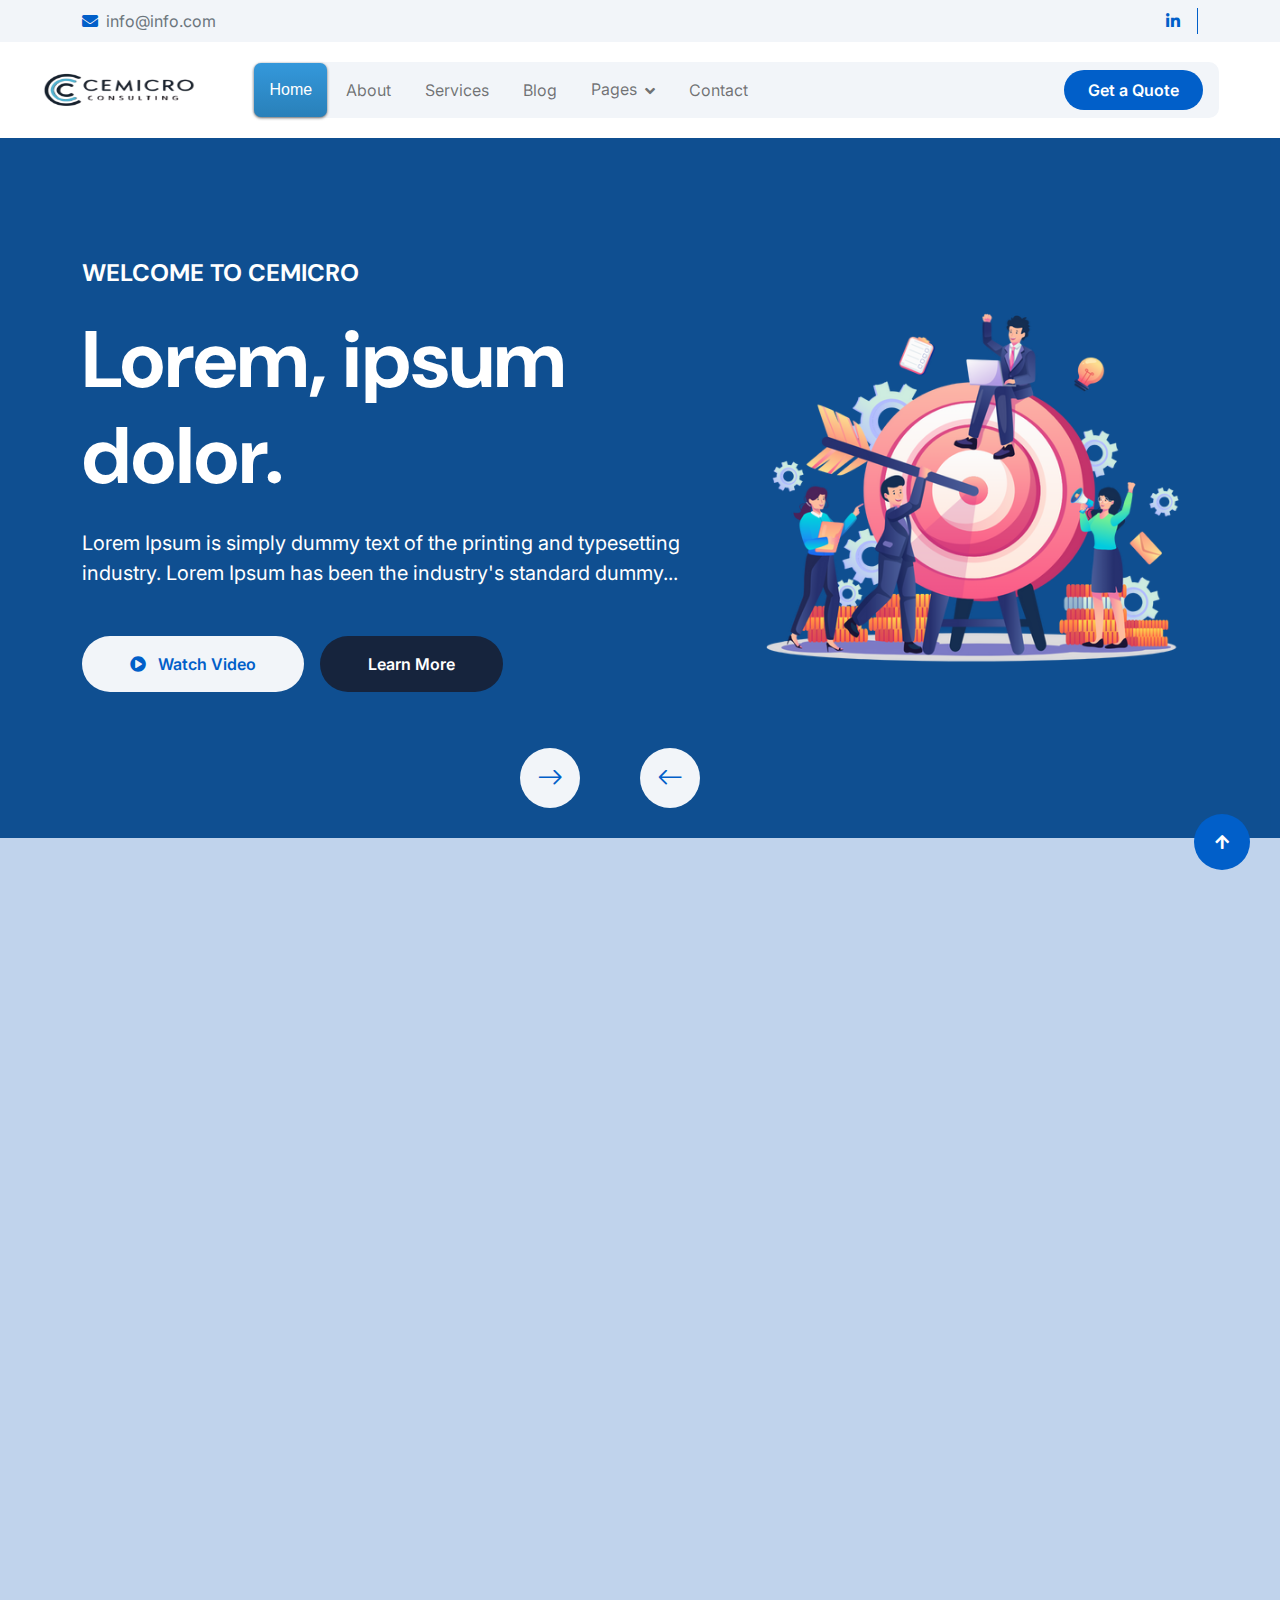
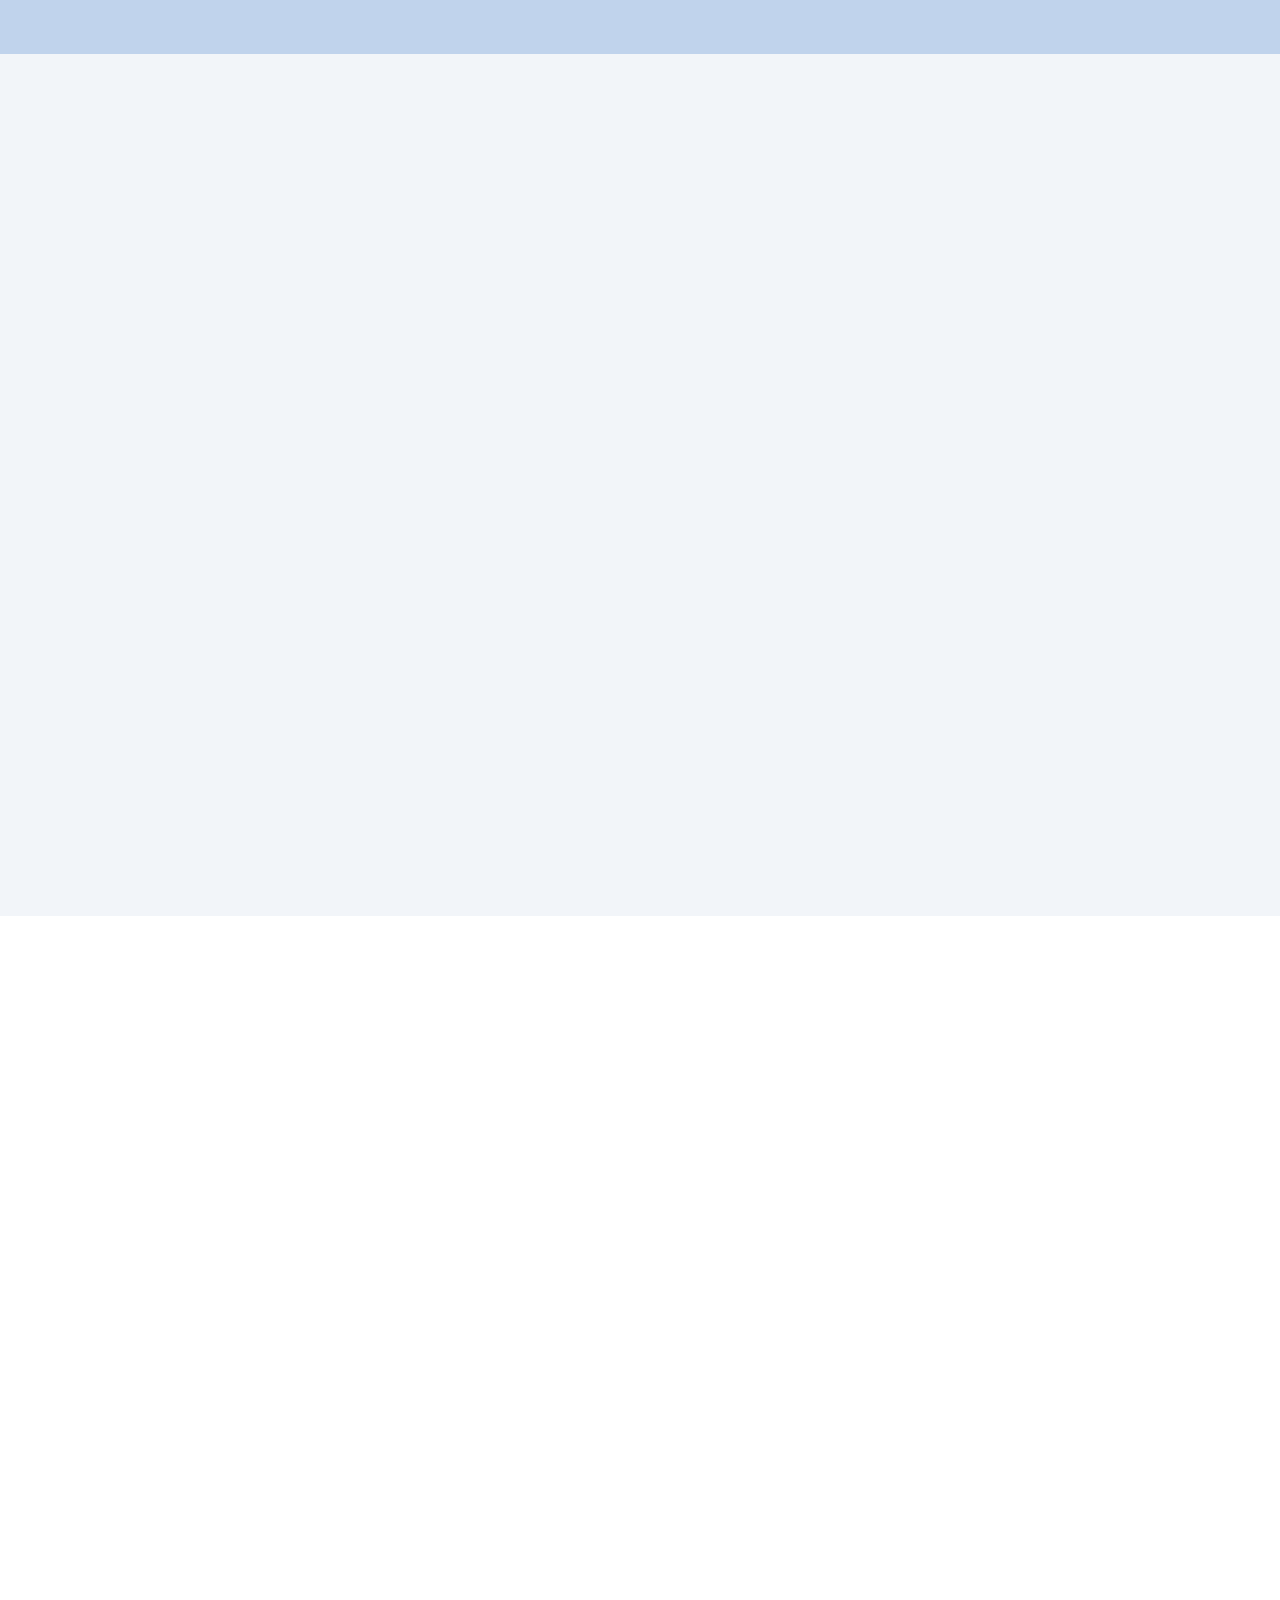
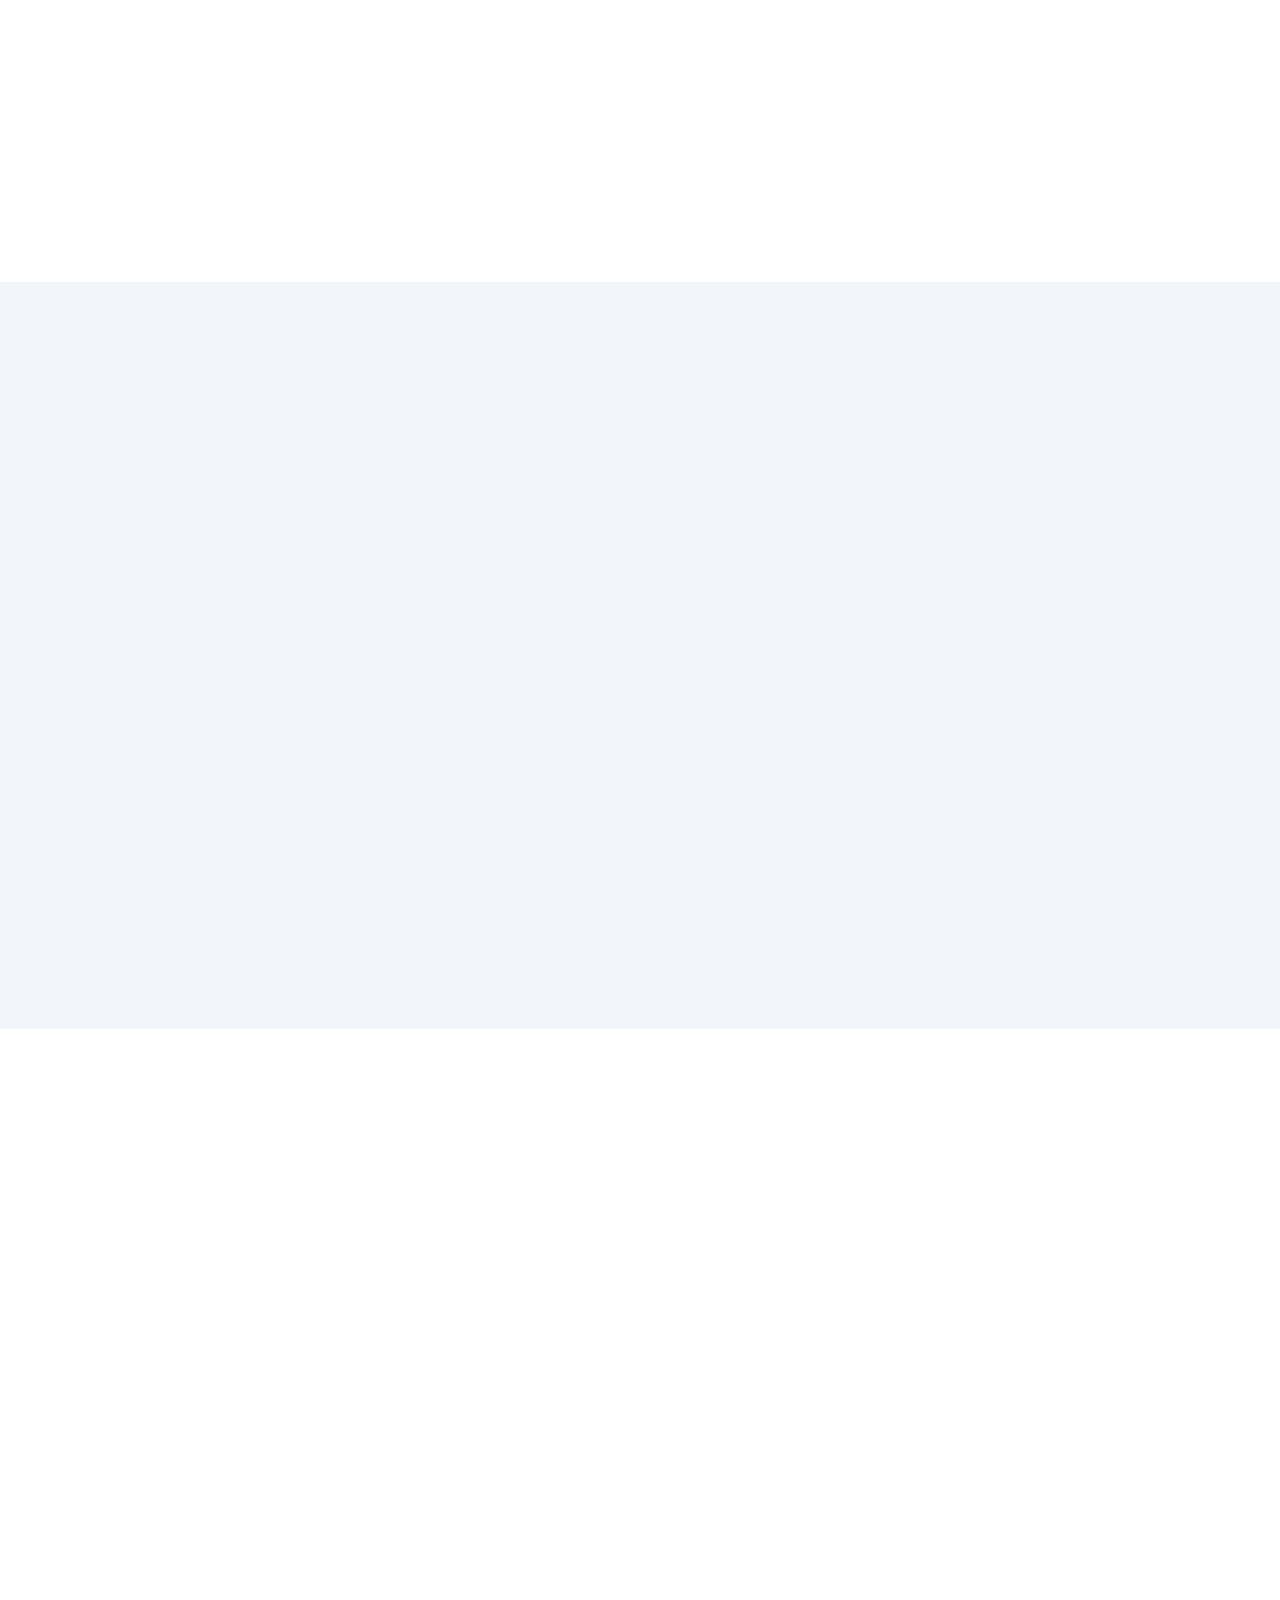
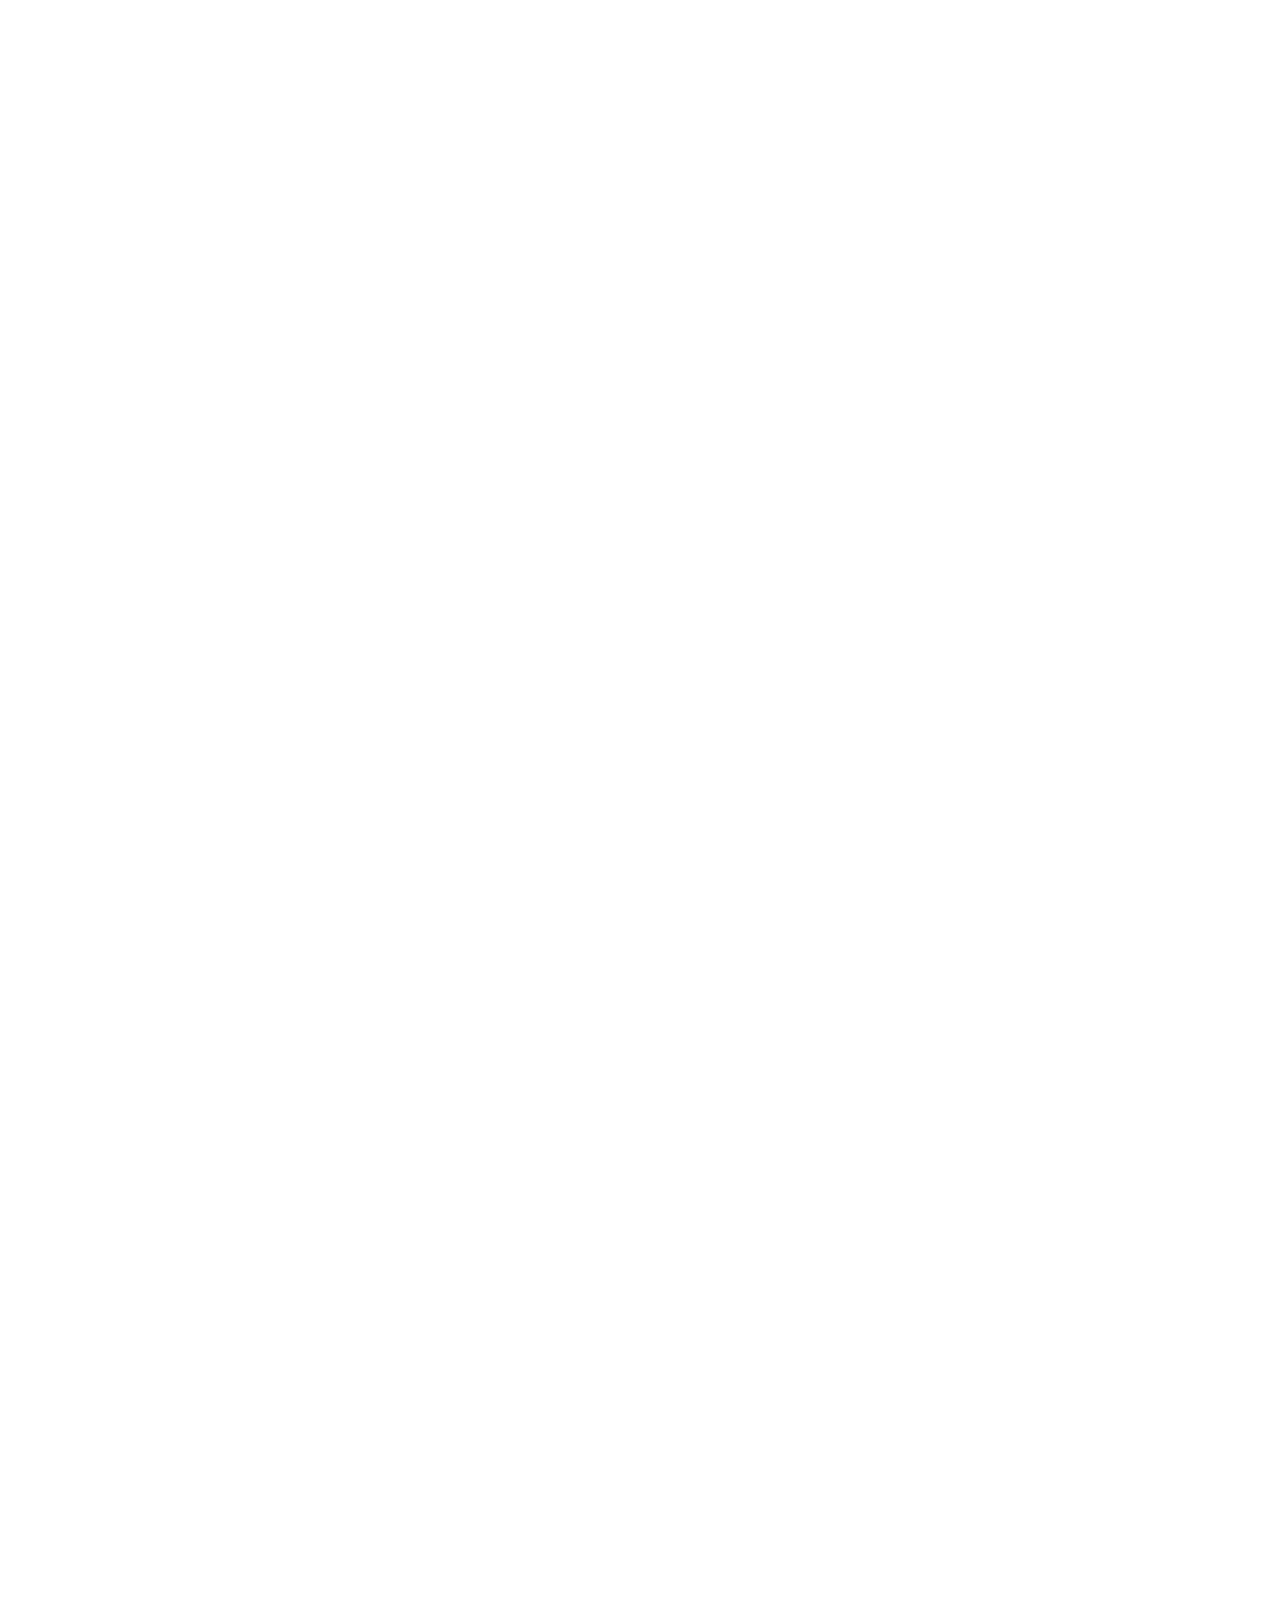
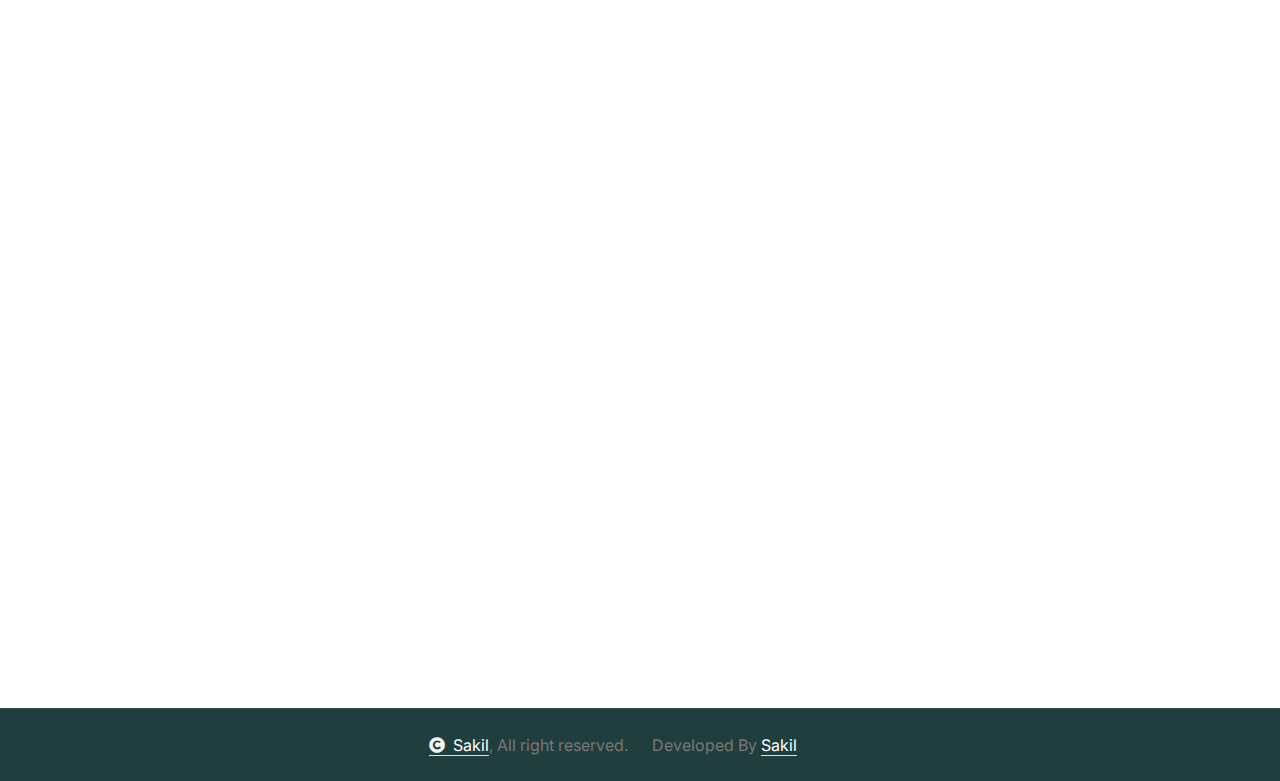
==== index.html @ 8b357b89 "navbar part" ====
<!DOCTYPE html>
<html lang="en">

    <head>
        <meta charset="utf-8">
        <title>Cemicro</title>
        <meta content="width=device-width, initial-scale=1.0" name="viewport">
        <meta content="" name="keywords">
        <meta content="" name="description">

        <!-- Google Web Fonts -->
        <link rel="preconnect" href="https://fonts.googleapis.com">
        <link rel="preconnect" href="https://fonts.gstatic.com" crossorigin>
        <link href="https://fonts.googleapis.com/css2?family=DM+Sans:ital,opsz,wght@0,9..40,100..1000;1,9..40,100..1000&family=Inter:slnt,wght@-10..0,100..900&display=swap" rel="stylesheet">

        <!-- Icon Font Stylesheet -->
        <link rel="stylesheet" href="https://use.fontawesome.com/releases/v5.15.4/css/all.css"/>
        <link href="https://cdn.jsdelivr.net/npm/bootstrap-icons@1.4.1/font/bootstrap-icons.css" rel="stylesheet">

        <!-- Libraries Stylesheet -->
        <link rel="stylesheet" href="lib/animate/animate.min.css"/>
        <link href="lib/lightbox/css/lightbox.min.css" rel="stylesheet">
        <link href="lib/owlcarousel/assets/owl.carousel.min.css" rel="stylesheet">

        <link rel="preconnect" href="https://fonts.googleapis.com">
        <link rel="preconnect" href="https://fonts.gstatic.com" crossorigin>
        <link href="https://fonts.googleapis.com/css2?family=Libre+Baskerville:ital,wght@0,400;0,700;1,400&display=swap" rel="stylesheet">
        <!-- Customized Bootstrap Stylesheet -->
        <link href="css/bootstrap.min.css" rel="stylesheet">

        <!-- Template Stylesheet -->
        <link href="css/style.css" rel="stylesheet">
    </head>

    <body>

        <!-- Spinner Start -->
        <div id="spinner" class="show bg-white position-fixed translate-middle w-100 vh-100 top-50 start-50 d-flex align-items-center justify-content-center">
            <div class="spinner-border text-primary" style="width: 3rem; height: 3rem;" role="status">
                <span class="sr-only">Loading...</span>
            </div>
        </div>
        <!-- Spinner End -->

        <!-- Topbar Start -->
        <div class="container-fluid topbar px-0 px-lg-4 bg-light py-2 d-none d-lg-block">
            <div class="container">
                <div class="row gx-0 align-items-center">
                    <div class="col-lg-8 text-center text-lg-start mb-lg-0">
                        <div class="d-flex flex-wrap">
                            <!-- <div class="border-end border-primary pe-3">
                                <a href="#" class="text-muted small"><i class="fas fa-map-marker-alt text-primary me-2"></i> India</a>
                            </div> -->
                            <div class="">
                                <a href="mailto:info@mindmatrix.com" class="text-muted small top_email"><i class="fas fa-envelope text-primary me-2"></i>info@info.com</a>
                            </div>
                        </div>
                    </div>
                    <div class="col-lg-4 text-center text-lg-end">
                        <div class="d-flex justify-content-end">
                            <div class="d-flex border-end border-primary pe-3">
                                <!-- <a class="btn p-0 text-primary me-3" href="#"><i class="fab fa-facebook-f"></i></a>
                                <a class="btn p-0 text-primary me-3" href="#"><i class="fab fa-twitter"></i></a>
                                <a class="btn p-0 text-primary me-3" href="#"><i class="fab fa-instagram"></i></a> -->
                                <a class="btn p-0 text-primary me-0" href="#"><i class="fab fa-linkedin-in"></i></a>
                            </div>
                            <!-- <div class="dropdown ms-3">
                                <a href="#" class="dropdown-toggle text-dark" data-bs-toggle="dropdown"><small><i class="fas fa-globe-europe text-primary me-2"></i> English</small></a>
                                <div class="dropdown-menu rounded">
                                    <a href="#" class="dropdown-item">English</a>
                                    <a href="#" class="dropdown-item">Bangla</a>
                                    <a href="#" class="dropdown-item">French</a>
                                    <a href="#" class="dropdown-item">Spanish</a>
                                    <a href="#" class="dropdown-item">Arabic</a>
                                </div>
                            </div> -->
                        </div>
                    </div>
                </div>
            </div>
        </div>
        <!-- Topbar End -->

        <!-- Navbar & Hero Start -->
        <div class="container-fluid nav-bar px-0 px-lg-4 py-lg-0">
            <div class="container-fluid">
                <nav class="navbar navbar-expand-lg navbar-light"> 
                    <a href="#" class="navbar-brand p-0">
                        <div class="row">
                            <div class="col-sm-3"><img src="img/logo.png" alt="" width="175px" ></div>
                            <!-- <div class="col-sm-9"><h1 class=" mb-0" style="
                                color: #0f3154;
                                font-size: 27px;
                                font-weight: 900;
                                    line-height: 1;
                            "> Mind<span style="color: #ffc411;">Matrix</span>  </h1> <span style="    font-size: 13px;
    font-weight: 600;
    color: #0f3154;">Services Private Limited</span></div> -->
                        </div>
                        
                        <!-- <img src="img/logo.png" alt="Logo"> -->
                    </a>
                    <button class="navbar-toggler" type="button" data-bs-toggle="collapse" data-bs-target="#navbarCollapse">
                        <span class="fa fa-bars"></span>
                    </button>
                    <div class="collapse navbar-collapse" id="navbarCollapse">
                        <audio id="navClickSound" src="img/ok.mpeg"></audio>
                        <div class="navbar-nav mx-0 mx-lg-auto">
                            <a href="index.html" class="nav-item nav-link  active">Home</a>
                            <a href="#" class="nav-item nav-link ">About</a>
                            <a href="#" class="nav-item nav-link ">Services</a>
                            <a href="#" class="nav-item nav-link ">Blog</a>
                            <div class="nav-item dropdown">
                                <a href="#" class="nav-link" data-bs-toggle="dropdown">
                                    <span class="dropdown-toggle">Pages</span>
                                </a>
                                <div class="dropdown-menu">
                                    <a href="#" class="dropdown-item">Our Features</a>
                                    <a href="#" class="dropdown-item">Our team</a>
                                    <a href="#" class="dropdown-item">Testimonial</a>
                                    <a href="#" class="dropdown-item">FAQs</a>
                                    <a href="#" class="dropdown-item">404 Page</a>
                                </div>
                            </div>
                            <a href="#" class="nav-item nav-link">Contact</a>
                            <div class="nav-btn px-3">
                                <!-- <button class="btn-search btn btn-primary btn-md-square rounded-circle flex-shrink-0" data-bs-toggle="modal" data-bs-target="#searchModal"><i class="fas fa-search"></i></button> -->
                                <a href="#" class="btn btn-primary rounded-pill py-2 px-4 ms-3 flex-shrink-0"> Get a Quote</a>
                            </div>
                        </div>
                    </div>
                    <!-- <div class="collapse navbar-collapse" id="navbarCollapse">
                        <div class="navbar-nav mx-0 mx-lg-auto">
                            <a href="index.html" class="nav-item nav-link active">Home</a>
                            <a href="about.html" class="nav-item nav-link">About</a>
                            <a href="service.html" class="nav-item nav-link">Services</a>
                            <a href="blog.html" class="nav-item nav-link">Blog</a>
                            <div class="nav-item dropdown">
                                <a href="#" class="nav-link" data-bs-toggle="dropdown">
                                    <span class="dropdown-toggle">Pages</span>
                                </a>
                                <div class="dropdown-menu">
                                    <a href="feature.html" class="dropdown-item">Our Features</a>
                                    <a href="team.html" class="dropdown-item">Our team</a>
                                    <a href="testimonial.html" class="dropdown-item">Testimonial</a>
                                    <a href="FAQ.html" class="dropdown-item">FAQs</a>
                                    <a href="404.html" class="dropdown-item">404 Page</a>
                                </div>
                            </div>
                            <a href="contact.html" class="nav-item nav-link">Contact</a>
                            <div class="nav-btn px-3">
                                <button class="btn-search btn btn-primary btn-md-square rounded-circle flex-shrink-0" data-bs-toggle="modal" data-bs-target="#searchModal"><i class="fas fa-search"></i></button>
                                <a href="#" class="btn btn-primary rounded-pill py-2 px-4 ms-3 flex-shrink-0"> Get a Quote</a>
                            </div>
                        </div>
                    </div> -->
                    <!-- <div class="d-none d-xl-flex flex-shrink-0 ps-4">
                        <a href="#" class="btn btn-light btn-lg-square rounded-circle position-relative wow tada" data-wow-delay=".9s">
                            <i class="fa fa-phone-alt fa-2x"></i>
                            <div class="position-absolute" style="top: 7px; right: 12px;">
                                <span><i class="fa fa-comment-dots text-secondary"></i></span>
                            </div>
                        </a>
                        <div class="d-flex flex-column ms-3">
                            <span>Call to Our Experts</span>
                            <a href="tel:+ 91 70085 6789"><span class="text-dark">Call: + 91 700xx xxxx</span></a>
                        </div>
                    </div> -->
                </nav>
            </div>
        </div>
        <!-- Navbar & Hero End -->

        <!-- Modal Search Start -->
        <div class="modal fade" id="searchModal" tabindex="-1" aria-labelledby="exampleModalLabel" aria-hidden="true">
            <div class="modal-dialog modal-fullscreen">
                <div class="modal-content rounded-0">
                    <div class="modal-header">
                        <h5 class="modal-title" id="exampleModalLabel">Search by keyword</h5>
                        <button type="button" class="btn-close" data-bs-dismiss="modal" aria-label="Close"></button>
                    </div>
                    <div class="modal-body d-flex align-items-center bg-primary">
                        <div class="input-group w-75 mx-auto d-flex">
                            <input type="search" class="form-control p-3" placeholder="keywords" aria-describedby="search-icon-1">
                            <span id="search-icon-1" class="btn bg-light border nput-group-text p-3"><i class="fa fa-search"></i></span>
                        </div>
                    </div>
                </div>
            </div>
        </div>
        <!-- Modal Search End -->


        <!-- Carousel Start -->
        <div class="header-carousel owl-carousel">
            <div class="header-carousel-item " style="
            background-color: #1363b6;
        ">
                <div class="carousel-caption">
                    <div class="container">
                        <div class="row g-4 align-items-center">
                            <div class="col-lg-7 animated fadeInLeft">
                                <div class="text-sm-center text-md-start">
                                    <h4 class="text-white text-uppercase fw-bold mb-4">Welcome To Cemicro</h4>
                                    <h1 class="display-1 text-white mb-4">Lorem, ipsum dolor.</h1>
                                    <p class="mb-5 fs-5">Lorem Ipsum is simply dummy text of the printing and typesetting industry. Lorem Ipsum has been the industry's standard dummy... 
                                    </p>
                                    <div class="d-flex justify-content-center justify-content-md-start flex-shrink-0 mb-4">
                                        <a class="btn btn-light rounded-pill py-3 px-4 px-md-5 me-2" href="#"><i class="fas fa-play-circle me-2"></i> Watch Video</a>
                                        <a class="btn btn-dark rounded-pill py-3 px-4 px-md-5 ms-2" href="#">Learn More</a>
                                    </div>
                                </div>
                            </div>
                            <div class="col-lg-5 animated fadeInRight">
                                <div class="calrousel-img" style="object-fit: cover;">
                                    <img src="img/29.png" class="img-fluid w-100" alt="">
                                </div>
                            </div>
                        </div>
                    </div>
                </div>
            </div>
            <!-- <div class="header-carousel-item " style="
            background-color: #1363b6;      ">
                <div class="carousel-caption">
                    <div class="container">
                        <div class="row gy-4 gy-lg-0 gx-0 gx-lg-5 align-items-center">
                            <div class="col-lg-5 animated fadeInLeft">
                                <div class="calrousel-img">
                                    <img src="img/28.png" class="img-fluid w-100" alt="">
                                </div>
                            </div>
                            <div class="col-lg-7 animated fadeInRight">
                                <div class="text-sm-center text-md-end">
                                    <h4 class="text-white text-uppercase fw-bold mb-4">Welcome To Cemicro</h4>
                                    <h1 class="display-1 text-white mb-4">Lorem ipsum dolor </h1>
                                    <p class="mb-5 fs-5">Lorem Ipsum is simply dummy text of the printing and typesetting industry. Lorem Ipsum has been the industry's standard dummy... 
                                    </p>
                                    <div class="d-flex justify-content-center justify-content-md-end flex-shrink-0 mb-4">
                                        <a class="btn btn-light rounded-pill py-3 px-4 px-md-5 me-2" href="#"><i class="fas fa-play-circle me-2"></i> Watch Video</a>
                                        <a class="btn btn-dark rounded-pill py-3 px-4 px-md-5 ms-2" href="#">Learn More</a>
                                    </div>
                                </div>
                            </div>
                        </div>
                    </div>
                </div>
            </div> -->
            <div class="carousel-item active ">
                <!-- Video Background -->
                <video autoplay muted loop playsinline class="video-background">
                    <source src="img/ttt.mp4" type="video/mp4">
                    Your browser does not support the video tag.
                </video>
            
                <div class="carousel-caption2">
                    <div class="container">
                        <div class="row gy-4 gy-lg-0 gx-0 gx-lg-5 align-items-center">
                            <!-- <div class="col-lg-5 animated fadeInLeft">
                                <div class="calrousel-img">
                                    <img src="img/28.png" class="img-fluid w-100" alt="">
                                </div>
                            </div> -->
                            <div class="col-lg-12 animated animited_text">
                                <div class="text-sm-center text-center">
                                    <h4 class="text-white  fw-bold mb-2 welcome_text">Welcome To  <span style="       color: #daf914;
                                        font-weight: 900;
                                    ">Cemicro Consulting</span> </h4>
                                    <h1 class="display-1 text-white mb-4">Lorem ipsum dolor</h1>
                                    <p class="mb-5 fs-5 text-light">Lorem Ipsum is simply dummy text of the printing and typesetting industry. Lorem Ipsum has been the industry's standard dummy...</p>
                                    <div class="d-flex justify-content-center justify-content-md-center flex-shrink-0 mb-4">
                                        <a class="btn btn-light rounded-pill py-3 px-4 px-md-5 me-2" href="#"><i class="fas fa-play-circle me-2"></i> Watch Video</a>
                                        <a class="btn btn-dark rounded-pill py-3 px-4 px-md-5 ms-2" href="#">Learn More</a>
                                    </div>
                                </div>
                            </div>
                        </div>
                    </div>
                </div>
            </div>
            <div class="header-carousel-item " style="
            background-color: #1363b6;      ">
                <div class="carousel-caption">
                    <div class="container">
                        <div class="row gy-4 gy-lg-0 gx-0 gx-lg-5 align-items-center">
                            <div class="col-lg-5 animated fadeInLeft">
                                <div class="calrousel-img">
                                    <img src="img/28.png" class="img-fluid w-100" alt="">
                                </div>
                            </div>
                            <div class="col-lg-7 animated fadeInRight">
                                <div class="text-sm-center text-md-end">
                                    <h4 class="text-white text-uppercase fw-bold mb-4">Welcome To Cemicro</h4>
                                    <h1 class="display-1 text-white mb-4">Lorem ipsum dolor </h1>
                                    <p class="mb-5 fs-5">Lorem Ipsum is simply dummy text of the printing and typesetting industry. Lorem Ipsum has been the industry's standard dummy... 
                                    </p>
                                    <div class="d-flex justify-content-center justify-content-md-end flex-shrink-0 mb-4">
                                        <a class="btn btn-light rounded-pill py-3 px-4 px-md-5 me-2" href="#"><i class="fas fa-play-circle me-2"></i> Watch Video</a>
                                        <a class="btn btn-dark rounded-pill py-3 px-4 px-md-5 ms-2" href="#">Learn More</a>
                                    </div>
                                </div>
                            </div>
                        </div>
                    </div>
                </div>
            </div>
            
        </div>
        <!-- Carousel End -->

        <!-- Feature Start -->
        <div class="container-fluid feature bg-light-blue py-5">
            <div class="container py-5">
                <div class="text-center mx-auto pb-5 wow fadeInUp" data-wow-delay="0.2s" style="max-width: 800px;">
                    <h4 class="text-primary">Who we are</h4>
                    <h1 class="display-4 mb-4">Temporibus corporis itaque quis</h1>
                    <p class="mb-0">Lorem ipsum dolor, sit amet consectetur adipisicing elit. Tenetur adipisci facilis cupiditate recusandae aperiam temporibus corporis itaque quis facere, numquam, ad culpa deserunt sint dolorem autem obcaecati, ipsam mollitia hic.
                    </p>
                </div>
                <div class="row g-4">
                    <div class="col-md-6 col-lg-6 col-xl-3 wow fadeInUp" data-wow-delay="0.2s">
                        <div class="feature-item p-4 pt-0">
                            <div class="feature-icon p-4 mb-4">
                                <i class="far fa-handshake fa-3x"></i>
                            </div>
                            <h4 class="mb-4">Lorem, ipsum.</h4>
                            <p class="mb-4">Lorem ipsum dolor sit amet consectetur adipisicing elit. Ea hic laborum odit pariatur...
                            </p>
                            <a class="btn btn-primary rounded-pill py-2 px-4" href="#">Learn More</a>
                        </div>
                    </div>
                    <div class="col-md-6 col-lg-6 col-xl-3 wow fadeInUp" data-wow-delay="0.4s">
                        <div class="feature-item p-4 pt-0">
                            <div class="feature-icon p-4 mb-4">
                                <i class="fa fa-dollar-sign fa-3x"></i>
                            </div>
                            <h4 class="mb-4">Lorem, ipsum.</h4>
                            <p class="mb-4">Lorem ipsum dolor sit amet consectetur adipisicing elit. Ea hic laborum odit pariatur...
                            </p>
                            <a class="btn btn-primary rounded-pill py-2 px-4" href="#">Learn More</a>
                        </div>
                    </div>
                    <div class="col-md-6 col-lg-6 col-xl-3 wow fadeInUp" data-wow-delay="0.6s">
                        <div class="feature-item p-4 pt-0">
                            <div class="feature-icon p-4 mb-4">
                                <i class="fa fa-bullseye fa-3x"></i>
                            </div>
                            <h4 class="mb-4">Lorem, ipsum.</h4>
                            <p class="mb-4">Lorem ipsum dolor sit amet consectetur adipisicing elit. Ea hic laborum odit pariatur...
                            </p>
                            <a class="btn btn-primary rounded-pill py-2 px-4" href="#">Learn More</a>
                        </div>
                    </div>
                    <div class="col-md-6 col-lg-6 col-xl-3 wow fadeInUp" data-wow-delay="0.8s">
                        <div class="feature-item p-4 pt-0">
                            <div class="feature-icon p-4 mb-4">
                                <i class="fa fa-headphones fa-3x"></i>
                            </div>
                            <h4 class="mb-4">Lorem, ipsum.</h4>
                            <p class="mb-4">Lorem ipsum dolor sit amet consectetur adipisicing elit. Ea hic laborum odit pariatur...
                            </p>
                            <a class="btn btn-primary rounded-pill py-2 px-4" href="#">Learn More</a>
                        </div>
                    </div>
                </div>
            </div>
        </div>
        <!-- Feature End -->

        <!-- About Start -->
        <div class="container-fluid bg-light about pb-5">
            <div class="container pb-5">
                <div class="row g-5">
                    <div class="col-xl-6 wow fadeInLeft" data-wow-delay="0.2s">
                        <div class="about-item-content bg-white rounded p-5 h-100">
                            <h4 class="text-primary">About Our Company</h4>
                            <h1 class="display-4 mb-4">Sunt debitis sint tempora adipisicing</h1>
                            <p>Lorem ipsum, dolor sit amet consectetur adipisicing elit. Sunt debitis sint tempora. Corporis consequatur illo blanditiis voluptates aperiam quos aliquam totam aliquid rem explicabo,
                            </p>
                            <p>Lorem ipsum dolor sit amet consectetur adipisicing elit. Beatae praesentium recusandae eligendi modi hic
                            </p>
                            <p class="text-dark"><i class="fa fa-check text-primary me-3"></i>Lorem, ipsum dolor.</p>
                            <p class="text-dark"><i class="fa fa-check text-primary me-3"></i>Lorem, ipsum dolor.</p>
                            <p class="text-dark mb-4"><i class="fa fa-check text-primary me-3"></i>Lorem, ipsum dolor.</p>
                            <a class="btn btn-primary rounded-pill py-3 px-5" href="#">More Information</a>
                        </div>
                    </div>
                    <div class="col-xl-6 wow fadeInRight" data-wow-delay="0.2s">
                        <div class="bg-white rounded p-5 h-100">
                            <div class="row g-4 justify-content-center">
                                <div class="col-12">
                                    <div class="rounded bg-light text-center">
                                        <img src="img/13.png" class="img-fluid rounded " alt="" style="width: 70%;">
                                    </div>
                                </div>
                                <div class="col-sm-6">
                                    <div class="counter-item bg-light rounded p-3 h-100">
                                        <div class="counter-counting">
                                            <span class="text-primary fs-2 fw-bold" data-toggle="counter-up">129</span>
                                            <span class="h1 fw-bold text-primary">+</span>
                                        </div>
                                        <h4 class="mb-0 text-dark">Lorem, ipsum dolor.</h4>
                                    </div>
                                </div>
                                <div class="col-sm-6">
                                    <div class="counter-item bg-light rounded p-3 h-100">
                                        <div class="counter-counting">
                                            <span class="text-primary fs-2 fw-bold" data-toggle="counter-up">99</span>
                                            <span class="h1 fw-bold text-primary">+</span>
                                        </div>
                                        <h4 class="mb-0 text-dark">Lorem, ipsum dolor.</h4>
                                    </div>
                                </div>
                                <div class="col-sm-6">
                                    <div class="counter-item bg-light rounded p-3 h-100">
                                        <div class="counter-counting">
                                            <span class="text-primary fs-2 fw-bold" data-toggle="counter-up">556</span>
                                            <span class="h1 fw-bold text-primary">+</span>
                                        </div>
                                        <h4 class="mb-0 text-dark">Lorem, ipsum dolor.</h4>
                                    </div>
                                </div>
                                <div class="col-sm-6">
                                    <div class="counter-item bg-light rounded p-3 h-100">
                                        <div class="counter-counting">
                                            <span class="text-primary fs-2 fw-bold" data-toggle="counter-up">967</span>
                                            <span class="h1 fw-bold text-primary">+</span>
                                        </div>
                                        <h4 class="mb-0 text-dark">Lorem, ipsum dolor.</h4>
                                    </div>
                                </div>
                            </div>
                        </div>
                    </div>
                </div>
            </div>
        </div>
        <!-- About End -->

        <!-- Service Start -->
        <div class="container-fluid service py-5">
            <div class="container py-5">
                <div class="text-center mx-auto pb-5 wow fadeInUp" data-wow-delay="0.2s" style="max-width: 800px;">
                    <h4 class="text-primary">Our Services</h4>
                    <h1 class="display-4 mb-4">We Provide Best Services</h1>
                    <p class="mb-0">Lorem ipsum dolor, sit amet consectetur adipisicing elit. Tenetur adipisci facilis cupiditate recusandae aperiam temporibus corporis itaque quis facere, numquam, ad culpa deserunt sint dolorem autem obcaecati, ipsam mollitia hic.
                    </p>
                </div>
                <div class="row g-4 justify-content-center">
                    <div class="col-md-6 col-lg-6 col-xl-3 wow fadeInUp" data-wow-delay="0.2s">
                        <div class="service-item">
                            <div class="service-img">
                                <img src="img/17.png" class="img-fluid rounded-top w-100" alt="">
                                <div class="service-icon p-3">
                                    <i class="fa fa-users fa-2x"></i>
                                </div>
                            </div>
                            <div class="service-content p-4">
                                <div class="service-content-inner">
                                    <a href="#" class="d-inline-block h4 mb-4">Coaching </a>
                                    <p class="mb-4">Lorem ipsum dolor sit amet consectetur adipisicing elit. Perspiciatis, eum!</p>
                                    <a class="btn btn-primary rounded-pill py-2 px-4" href="#">Read More</a>
                                </div>
                            </div>
                        </div>
                    </div>
                    <div class="col-md-6 col-lg-6 col-xl-3 wow fadeInUp" data-wow-delay="0.4s">
                        <div class="service-item">
                            <div class="service-img">
                                <img src="img/21.png" class="img-fluid rounded-top w-100" alt="">
                                <div class="service-icon p-3">
                                    <i class="fa fa-users fa-2x"></i>
                                </div>
                            </div>
                            <div class="service-content p-4">
                                <div class="service-content-inner">
                                    <a href="#" class="d-inline-block h4 mb-4">Mentoring </a>
                                    <p class="mb-4">Lorem ipsum dolor sit amet consectetur adipisicing elit. Perspiciatis, eum!</p>
                                    <a class="btn btn-primary rounded-pill py-2 px-4" href="#">Read More</a>
                                </div>
                            </div>
                        </div>
                    </div>
                    <div class="col-md-6 col-lg-6 col-xl-3 wow fadeInUp" data-wow-delay="0.6s">
                        <div class="service-item">
                            <div class="service-img">
                                <img src="img/19.png" class="img-fluid rounded-top w-100" alt="">
                                <div class="service-icon p-3">
                                    <i class="fa fa-users fa-2x"></i>
                                </div>
                            </div>
                            <div class="service-content p-4">
                                <div class="service-content-inner">
                                    <a href="#" class="d-inline-block h4 mb-4">Training</a>
                                    <p class="mb-4">Lorem ipsum dolor sit amet consectetur adipisicing elit. Perspiciatis, eum!</p>
                                    <a class="btn btn-primary rounded-pill py-2 px-4" href="#">Read More</a>
                                </div>
                            </div>
                        </div>
                    </div>
                    <div class="col-md-6 col-lg-6 col-xl-3 wow fadeInUp" data-wow-delay="0.8s">
                        <div class="service-item">
                            <div class="service-img">
                                <img src="img/5.png" class="img-fluid rounded-top w-100" alt="">
                                <div class="service-icon p-3">
                                    <i class="fa fa-users fa-2x"></i>
                                </div>
                            </div>
                            <div class="service-content p-4">
                                <div class="service-content-inner">
                                    <a href="#" class="d-inline-block h4 mb-4">IT Services</a>
                                    <p class="mb-4">Lorem ipsum dolor sit amet consectetur adipisicing elit. Perspiciatis, eum!</p>
                                    <a class="btn btn-primary rounded-pill py-2 px-4" href="#">Read More</a>
                                </div>
                            </div>
                        </div>
                    </div>
                    <div class="col-12 text-center wow fadeInUp" data-wow-delay="0.2s">
                        <a class="btn btn-primary rounded-pill py-3 px-5" href="#">More Services</a>
                    </div>
                </div>
            </div>
        </div>
        <!-- Service End -->

        <!-- FAQs Start -->
        <div class="container-fluid faq-section bg-light py-5">
            <div class="container py-5">
                <div class="row g-5 align-items-center">
                    <div class="col-xl-6 wow fadeInLeft" data-wow-delay="0.2s">
                        <div class="h-100">
                            <div class="mb-5">
                                <h4 class="text-primary">Some Important FAQ's</h4>
                                <h1 class="display-4 mb-0">Common Frequently Asked Questions</h1>
                            </div>
                            <div class="accordion" id="accordionExample">
                                <div class="accordion-item">
                                    <h2 class="accordion-header" id="headingOne">
                                        <button class="accordion-button border-0" type="button" data-bs-toggle="collapse" data-bs-target="#collapseOne" aria-expanded="true" aria-controls="collapseOne">
                                            Q: Lorem ipsum dolor sit amet.?
                                        </button>
                                    </h2>
                                    <div id="collapseOne" class="accordion-collapse collapse show active" aria-labelledby="headingOne" data-bs-parent="#accordionExample">
                                        <div class="accordion-body rounded">
                                            A: Lorem ipsum dolor sit amet consectetur adipisicing elit. Mollitia distinctio enim quisquam. Inventore rem, sint beatae dignissimos voluptatibus ad iusto excepturi atque, iste nisi, temporibus fugit? Numquam quisquam dolorem tempora..
                                        </div>
                                    </div>
                                </div>
                                <div class="accordion-item">
                                    <h2 class="accordion-header" id="headingTwo">
                                        <button class="accordion-button collapsed" type="button" data-bs-toggle="collapse" data-bs-target="#collapseTwo" aria-expanded="false" aria-controls="collapseTwo">
                                            Q: Lorem ipsum dolor sit amet consectetur adipisicing elit. Optio.?
                                        </button>
                                    </h2>
                                    <div id="collapseTwo" class="accordion-collapse collapse" aria-labelledby="headingTwo" data-bs-parent="#accordionExample">
                                        <div class="accordion-body">
                                            A: Lorem ipsum dolor sit amet consectetur adipisicing elit. Ducimus cum dolore consequuntur at eum vel ad et deleniti, officiis omnis sapiente id rem soluta ipsam sed nihil adipisci. Laudantium, reprehenderit..
                                        </div>
                                    </div>
                                </div>
                                <div class="accordion-item">
                                    <h2 class="accordion-header" id="headingThree">
                                        <button class="accordion-button collapsed" type="button" data-bs-toggle="collapse" data-bs-target="#collapseThree" aria-expanded="false" aria-controls="collapseThree">
                                            Q: Lorem ipsum dolor, sit amet consectetur adipisicing elit.?
                                        </button>
                                    </h2>
                                    <div id="collapseThree" class="accordion-collapse collapse" aria-labelledby="headingThree" data-bs-parent="#accordionExample">
                                        <div class="accordion-body">
                                            A: Lorem ipsum dolor sit amet consectetur adipisicing elit. Quo, eos, eaque debitis alias fugiat similique numquam quas ducimus laborum nulla dolor ea necessitatibus, hic ullam. Totam commodi excepturi quasi ratione?.
                                        </div>
                                    </div>
                                </div>
                            </div>
                        </div>
                    </div>
                    <div class="col-xl-6 wow fadeInRight" data-wow-delay="0.4s">
                        <img src="img/1.png" class="img-fluid w-100" alt="">
                    </div>
                </div>
            </div>
        </div>
        <!-- FAQs End -->

        <!-- Blog Start -->
        <div class="container-fluid blog py-5">
            <div class="container py-5">
                <div class="text-center mx-auto pb-5 wow fadeInUp" data-wow-delay="0.2s" style="max-width: 800px;">
                    <h4 class="text-primary">From Blog</h4>
                    <h1 class="display-4 mb-4">News And Updates</h1>
                    <p class="mb-0">Lorem ipsum dolor, sit amet consectetur adipisicing elit. Tenetur adipisci facilis cupiditate recusandae aperiam temporibus corporis itaque quis facere, numquam, ad culpa deserunt sint dolorem autem obcaecati, ipsam mollitia hic.
                    </p>
                </div>
                <div class="row g-4 justify-content-center">
                    <div class="col-lg-6 col-xl-4 wow fadeInUp" data-wow-delay="0.2s">
                        <div class="blog-item">
                            <div class="blog-img">
                                <img src="img/t5.jpeg" class="img-fluid rounded-top w-100" alt="">
                                <div class="blog-categiry py-2 px-4">
                                    <span>Business</span>
                                </div>
                            </div>
                            <div class="blog-content p-4">
                                <div class="blog-comment d-flex justify-content-between mb-3">
                                    <div class="small"><span class="fa fa-user text-primary"></span> Martin.C</div>
                                    <div class="small"><span class="fa fa-calendar text-primary"></span> 30 Dec 2025</div>
                                    <div class="small"><span class="fa fa-comment-alt text-primary"></span> 6 Comments</div>
                                </div>
                                <a href="#" class="h4 d-inline-block mb-3">Which allows you to pay down insurance bills</a>
                                <p class="mb-3">Lorem, ipsum dolor sit amet consectetur adipisicing elit. Eius libero soluta impedit eligendi? Quibusdam, laudantium.</p>
                                <a href="#" class="btn p-0">Read More  <i class="fa fa-arrow-right"></i></a>
                            </div>
                        </div>
                    </div>
                    <div class="col-lg-6 col-xl-4 wow fadeInUp" data-wow-delay="0.4s">
                        <div class="blog-item">
                            <div class="blog-img">
                                <img src="img/blog-2.jpg" class="img-fluid rounded-top w-100" alt="">
                                <div class="blog-categiry py-2 px-4">
                                    <span>IT Services</span>
                                </div>
                            </div>
                            <div class="blog-content p-4">
                                <div class="blog-comment d-flex justify-content-between mb-3">
                                    <div class="small"><span class="fa fa-user text-primary"></span> Martin.C</div>
                                    <div class="small"><span class="fa fa-calendar text-primary"></span> 30 Dec 2025</div>
                                    <div class="small"><span class="fa fa-comment-alt text-primary"></span> 6 Comments</div>
                                </div>
                                <a href="#" class="h4 d-inline-block mb-3">Leverage agile frameworks to provide</a>
                                <p class="mb-3">Lorem, ipsum dolor sit amet consectetur adipisicing elit. Eius libero soluta impedit eligendi? Quibusdam, laudantium.</p>
                                <a href="#" class="btn p-0">Read More  <i class="fa fa-arrow-right"></i></a>
                            </div>
                        </div>
                    </div>
                    <div class="col-lg-6 col-xl-4 wow fadeInUp" data-wow-delay="0.6s">
                        <div class="blog-item">
                            <div class="blog-img">
                                <img src="img/t11.jpeg" class="img-fluid rounded-top w-100" alt="">
                                <div class="blog-categiry py-2 px-4">
                                    <span>Business</span>
                                </div>
                            </div>
                            <div class="blog-content p-4">
                                <div class="blog-comment d-flex justify-content-between mb-3">
                                    <div class="small"><span class="fa fa-user text-primary"></span> Martin.C</div>
                                    <div class="small"><span class="fa fa-calendar text-primary"></span> 30 Dec 2025</div>
                                    <div class="small"><span class="fa fa-comment-alt text-primary"></span> 6 Comments</div>
                                </div>
                                <a href="#" class="h4 d-inline-block mb-3">Leverage agile frameworks to provide</a>
                                <p class="mb-3">Lorem, ipsum dolor sit amet consectetur adipisicing elit. Eius libero soluta impedit eligendi? Quibusdam, laudantium.</p>
                                <a href="#" class="btn p-0">Read More  <i class="fa fa-arrow-right"></i></a>
                            </div>
                        </div>
                    </div>
                </div>
            </div>
        </div>
        <!-- Blog End -->

        <!-- Team Start -->
        <div class="container-fluid team pb-5">
            <div class="container pb-5">
                <div class="text-center mx-auto pb-5 wow fadeInUp" data-wow-delay="0.2s" style="max-width: 800px;">
                    <h4 class="text-primary">Our Team</h4>
                    <h1 class="display-4 mb-4">Meet Our Expert Team Members</h1>
                    <p class="mb-0">Lorem ipsum dolor, sit amet consectetur adipisicing elit. Tenetur adipisci facilis cupiditate recusandae aperiam temporibus corporis itaque quis facere, numquam, ad culpa deserunt sint dolorem autem obcaecati, ipsam mollitia hic.
                    </p>
                </div>
                <div class="row g-4">
                    <div class="col-md-6 col-lg-6 col-xl-3 wow fadeInUp" data-wow-delay="0.2s">
                        <div class="team-item">
                            <div class="team-img">
                                <img src="img/t1.jpeg" class="img-fluid rounded-top w-100" alt="">
                                <div class="team-icon">
                                    <a class="btn btn-primary btn-sm-square rounded-pill mb-2" href=""><i class="fab fa-facebook-f"></i></a>
                                    <a class="btn btn-primary btn-sm-square rounded-pill mb-2" href=""><i class="fab fa-twitter"></i></a>
                                    <a class="btn btn-primary btn-sm-square rounded-pill mb-2" href=""><i class="fab fa-linkedin-in"></i></a>
                                    <a class="btn btn-primary btn-sm-square rounded-pill mb-0" href=""><i class="fab fa-instagram"></i></a>
                                </div>
                            </div>
                            <div class="team-title p-4">
                                <h4 class="mb-0">Mukul Kumar Das</h4>
                                <p class="mb-0">Co-Founder</p>
                            </div>
                        </div>
                    </div>
                    <div class="col-md-6 col-lg-6 col-xl-3 wow fadeInUp" data-wow-delay="0.4s">
                        <div class="team-item">
                            <div class="team-img">
                                <img src="img/t13.jpeg" class="img-fluid rounded-top w-100" alt="">
                                <div class="team-icon">
                                    <a class="btn btn-primary btn-sm-square rounded-pill mb-2" href=""><i class="fab fa-facebook-f"></i></a>
                                    <a class="btn btn-primary btn-sm-square rounded-pill mb-2" href=""><i class="fab fa-twitter"></i></a>
                                    <a class="btn btn-primary btn-sm-square rounded-pill mb-2" href=""><i class="fab fa-linkedin-in"></i></a>
                                    <a class="btn btn-primary btn-sm-square rounded-pill mb-0" href=""><i class="fab fa-instagram"></i></a>
                                </div>
                            </div>
                            <div class="team-title p-4">
                                <h4 class="mb-0">Mukesh Sharma</h4>
                                <p class="mb-0">Profession</p>
                            </div>
                        </div>
                    </div>
                    <div class="col-md-6 col-lg-6 col-xl-3 wow fadeInUp" data-wow-delay="0.6s">
                        <div class="team-item">
                            <div class="team-img">
                                <img src="img/t6.jpeg" class="img-fluid rounded-top w-100" alt="">
                                <div class="team-icon">
                                    <a class="btn btn-primary btn-sm-square rounded-pill mb-2" href=""><i class="fab fa-facebook-f"></i></a>
                                    <a class="btn btn-primary btn-sm-square rounded-pill mb-2" href=""><i class="fab fa-twitter"></i></a>
                                    <a class="btn btn-primary btn-sm-square rounded-pill mb-2" href=""><i class="fab fa-linkedin-in"></i></a>
                                    <a class="btn btn-primary btn-sm-square rounded-pill mb-0" href=""><i class="fab fa-instagram"></i></a>
                                </div>
                            </div>
                            <div class="team-title p-4">
                                <h4 class="mb-0">Hirak Jyoti Nath</h4>
                                <p class="mb-0">Python Developer</p>
                            </div>
                        </div>
                    </div>
                    <div class="col-md-6 col-lg-6 col-xl-3 wow fadeInUp" data-wow-delay="0.8s">
                        <div class="team-item">
                            <div class="team-img">
                                <img src="img/t2.jpeg" class="img-fluid rounded-top w-100" alt="">
                                <div class="team-icon">
                                    <a class="btn btn-primary btn-sm-square rounded-pill mb-2" href=""><i class="fab fa-facebook-f"></i></a>
                                    <a class="btn btn-primary btn-sm-square rounded-pill mb-2" href=""><i class="fab fa-twitter"></i></a>
                                    <a class="btn btn-primary btn-sm-square rounded-pill mb-2" href=""><i class="fab fa-linkedin-in"></i></a>
                                    <a class="btn btn-primary btn-sm-square rounded-pill mb-0" href=""><i class="fab fa-instagram"></i></a>
                                </div>
                            </div>
                            <div class="team-title p-4">
                                <h4 class="mb-0">Sakil Rohman</h4>
                                <p class="mb-0">Junior Developer</p>
                            </div>
                        </div>
                    </div>
                </div>
            </div>
        </div>
        <!-- Team End -->

        <!-- Testimonial Start -->
        <div class="container-fluid testimonial pb-5">
            <div class="container pb-5">
                <div class="text-center mx-auto pb-5 wow fadeInUp" data-wow-delay="0.2s" style="max-width: 800px;">
                    <h4 class="text-primary">Testimonial</h4>
                    <h1 class="display-4 mb-4">What Our Customers Are Saying</h1>
                    <p class="mb-0">Lorem ipsum dolor, sit amet consectetur adipisicing elit. Tenetur adipisci facilis cupiditate recusandae aperiam temporibus corporis itaque quis facere, numquam, ad culpa deserunt sint dolorem autem obcaecati, ipsam mollitia hic.
                    </p>
                </div>
                <div class="owl-carousel testimonial-carousel wow fadeInUp" data-wow-delay="0.2s">
                    <div class="testimonial-item bg-light rounded">
                        <div class="row g-0">
                            <div class="col-4  col-lg-4 col-xl-3">
                                <div class="h-100">
                                    <img src="img/team-1.jpg" class="img-fluid h-100 rounded" style="object-fit: cover;" alt="">
                                </div>
                            </div>
                            <div class="col-8 col-lg-8 col-xl-9">
                                <div class="d-flex flex-column my-auto text-start p-4">
                                    <h4 class="text-dark mb-0">Client Name</h4>
                                    <p class="mb-3">Lorem.</p>
                                    <div class="d-flex text-primary mb-3">
                                        <i class="fas fa-star"></i>
                                        <i class="fas fa-star"></i>
                                        <i class="fas fa-star"></i>
                                        <i class="fas fa-star"></i>
                                        <i class="fas fa-star"></i>
                                    </div>
                                    <p class="mb-0">Lorem, ipsum dolor sit amet consectetur adipisicing elit. Enim error molestiae aut modi corrupti fugit eaque rem nulla incidunt temporibus quisquam,
                                    </p>
                                </div>
                            </div>
                        </div>
                    </div>
                    <div class="testimonial-item bg-light rounded">
                        <div class="row g-0">
                            <div class="col-4  col-lg-4 col-xl-3">
                                <div class="h-100">
                                    <img src="img/t6.jpeg" class="img-fluid h-100 rounded" style="object-fit: cover;" alt="">
                                </div>
                            </div>
                            <div class="col-8 col-lg-8 col-xl-9">
                                <div class="d-flex flex-column my-auto text-start p-4">
                                    <h4 class="text-dark mb-0">Client Name</h4>
                                    <p class="mb-3">Lorem</p>
                                    <div class="d-flex text-primary mb-3">
                                        <i class="fas fa-star"></i>
                                        <i class="fas fa-star"></i>
                                        <i class="fas fa-star"></i>
                                        <i class="fas fa-star"></i>
                                        <i class="fas fa-star text-body"></i>
                                    </div>
                                    <p class="mb-0">Lorem, ipsum dolor sit amet consectetur adipisicing elit. Enim error molestiae aut modi corrupti fugit eaque rem nulla incidunt temporibus quisquam,
                                    </p>
                                </div>
                            </div>
                        </div>
                    </div>
                    <div class="testimonial-item bg-light rounded">
                        <div class="row g-0">
                            <div class="col-4  col-lg-4 col-xl-3">
                                <div class="h-100">
                                    <img src="img/t12.jpeg" class="img-fluid h-100 rounded" style="object-fit: cover;" alt="">
                                </div>
                            </div>
                            <div class="col-8 col-lg-8 col-xl-9">
                                <div class="d-flex flex-column my-auto text-start p-4">
                                    <h4 class="text-dark mb-0">Client Name</h4>
                                    <p class="mb-3">Lorem</p>
                                    <div class="d-flex text-primary mb-3">
                                        <i class="fas fa-star"></i>
                                        <i class="fas fa-star"></i>
                                        <i class="fas fa-star"></i>
                                        <i class="fas fa-star text-body"></i>
                                        <i class="fas fa-star text-body"></i>
                                    </div>
                                    <p class="mb-0">Lorem, ipsum dolor sit amet consectetur adipisicing elit. Enim error molestiae aut modi corrupti fugit eaque rem nulla incidunt temporibus quisquam,
                                    </p>
                                </div>
                            </div>
                        </div>
                    </div>
                </div>
            </div>
        </div>
        <!-- Testimonial End -->


        <!-- Footer Start -->
        <div class="container-fluid footer pt-5 wow fadeIn" data-wow-delay="0.2s">
            <div class="container pt-2">
                <div class="row g-5">
                    <div class="col-xl-8">
                        <div class="mb-5">
                            <div class="row g-4">
                                <div class="col-md-6 col-lg-6 col-xl-6">
                                    <div class="footer-item">
                                        <a href="index.html" class="p-0">
                                            <!-- <h3 class="text-white"><img src="img/logo.png" alt="" style="width: 60px;"> </h3> -->
                                            <!-- <img src="img/logo.png" alt="Logo"> -->
                                            <svg height="200" >
                                                <image height="200" width="300" href="img/Logo with 3D effect (V) (2).svg" />
                                              </svg>
                                        </a>
                                        <p class="text-white mb-4">Lorem, ipsum dolor sit amet consectetur adipisicing elit. Nesciunt, enim consectet...</p>
                                        <div class="footer-btn d-flex text-center">
                                            <!-- <a class="btn btn-md-square rounded-circle me-3" href="#"><i class="fab fa-facebook-f"></i></a>
                                            <a class="btn btn-md-square rounded-circle me-3" href="#"><i class="fab fa-twitter"></i></a>
                                            <a class="btn btn-md-square rounded-circle me-3" href="#"><i class="fab fa-instagram"></i></a> -->
                                            <a class="btn btn-md-square rounded-circle me-0 " href="#"><i class="fab fa-linkedin-in"></i></a>
                                        </div>
                                    </div>
                                </div>
                                <div class="col-md-6 col-lg-6 col-xl-6">
                                    <div class="footer-item">
                                        <h4 class="text-white mb-4">Useful Links</h4>
                                        <a href="#"><i class="fas fa-angle-right me-2"></i> About Us</a>
                                        <a href="#"><i class="fas fa-angle-right me-2"></i> Features</a>
                                        <a href="#"><i class="fas fa-angle-right me-2"></i> Services</a>
                                        <a href="#"><i class="fas fa-angle-right me-2"></i> FAQ's</a>
                                        <a href="#"><i class="fas fa-angle-right me-2"></i> Blogs</a>
                                        <a href="#"><i class="fas fa-angle-right me-2"></i> Contact</a>
                                    </div>
                                </div>
                                <!-- <div class="col-md-6 col-lg-6 col-xl-4">
                                    <div class="footer-item">
                                        <h4 class="mb-4 text-white">Instagram</h4>
                                        <div class="row g-3">
                                            <div class="col-4">
                                                <div class="footer-instagram rounded">
                                                    <img src="img/instagram-footer-1.jpg" class="img-fluid w-100" alt="">
                                                    <div class="footer-search-icon">
                                                        <a href="img/instagram-footer-1.jpg" data-lightbox="footerInstagram-1" class="my-auto"><i class="fas fa-link text-white"></i></a>
                                                    </div>
                                                </div>
                                           </div>
                                           <div class="col-4">
                                                <div class="footer-instagram rounded">
                                                    <img src="img/instagram-footer-2.jpg" class="img-fluid w-100" alt="">
                                                    <div class="footer-search-icon">
                                                        <a href="img/instagram-footer-2.jpg" data-lightbox="footerInstagram-2" class="my-auto"><i class="fas fa-link text-white"></i></a>
                                                    </div>
                                                </div>
                                           </div>
                                            <div class="col-4">
                                                <div class="footer-instagram rounded">
                                                    <img src="img/instagram-footer-3.jpg" class="img-fluid w-100" alt="">
                                                    <div class="footer-search-icon">
                                                        <a href="img/instagram-footer-3.jpg" data-lightbox="footerInstagram-3" class="my-auto"><i class="fas fa-link text-white"></i></a>
                                                    </div>
                                                </div>
                                           </div>
                                            <div class="col-4">
                                                <div class="footer-instagram rounded">
                                                    <img src="img/instagram-footer-4.jpg" class="img-fluid w-100" alt="">
                                                    <div class="footer-search-icon">
                                                        <a href="img/instagram-footer-4.jpg" data-lightbox="footerInstagram-4" class="my-auto"><i class="fas fa-link text-white"></i></a>
                                                    </div>
                                                </div>
                                           </div>
                                            <div class="col-4">
                                                <div class="footer-instagram rounded">
                                                    <img src="img/instagram-footer-5.jpg" class="img-fluid w-100" alt="">
                                                    <div class="footer-search-icon">
                                                        <a href="img/instagram-footer-5.jpg" data-lightbox="footerInstagram-5" class="my-auto"><i class="fas fa-link text-white"></i></a>
                                                    </div>
                                                </div>
                                           </div>
                                           <div class="col-4">
                                                <div class="footer-instagram rounded">
                                                    <img src="img/instagram-footer-6.jpg" class="img-fluid w-100" alt="">
                                                    <div class="footer-search-icon">
                                                        <a href="img/instagram-footer-6.jpg" data-lightbox="footerInstagram-6" class="my-auto"><i class="fas fa-link text-white"></i></a>
                                                    </div>
                                                </div>
                                            </div>
                                        </div>
                                    </div>
                                </div> -->
                            </div>
                        </div>
                        
                    </div>
                    
                    <div class="col-xl-4">
                        <div class="footer-item py-5 mt-5">
                            <!-- <h4 class="text-white mb-4">Newsletter</h4>
                            <p class="text-white mb-3">Dolor amet sit justo amet elitr clita ipsum elitr est.Lorem ipsum dolor sit amet, consectetur adipiscing elit.</p> -->
                            <div class="position-relative rounded-pill mb-4">
                                <input class="form-control rounded-pill w-100 py-3 ps-4 pe-5" type="text" placeholder="Enter your email">
                                <button type="button" class="btn btn-primary rounded-pill position-absolute top-0 end-0 py-2 mt-2 me-2">SignUp</button>
                            </div>
                            <div class="d-flex flex-shrink-0">
                                <div class="footer-btn">
                                    <a href="#" class="btn btn-lg-square rounded-circle position-relative wow tada" data-wow-delay=".9s">
                                        <i class="fa fa-phone-alt fa-2x"></i>
                                        <div class="position-absolute" style="top: 2px; right: 12px;">
                                            <span><i class="fa fa-comment-dots text-secondary"></i></span>
                                        </div>
                                    </a>
                                </div>
                                <div class="d-flex flex-column ms-3 flex-shrink-0">
                                    <span>Call to Our Experts</span>
                                    <a href="tel:+ + 91 700xxx6789"><span class="text-white">Call: + 91 700xx xxx</span></a>
                                </div>
                            </div>
                        </div>
                    </div>
                </div>
                <!-- <div class="pt-5" style="border-top: 1px solid rgba(255, 255, 255, 0.08);">
                    <div class="row g-0">
                        <div class="col-12">
                            <div class="row g-4">
                                <div class="col-lg-6 col-xl-4">
                                    <div class="d-flex">
                                        <div class="btn-xl-square bg-primary text-white rounded p-4 me-4">
                                            <i class="fas fa-map-marker-alt fa-2x"></i>
                                        </div>
                                        <div>
                                            <h4 class="text-white">Address</h4>
                                            <p class="mb-0">India</p>
                                        </div>
                                    </div>
                                </div>
                                <div class="col-lg-6 col-xl-4">
                                    <div class="d-flex">
                                        <div class="btn-xl-square bg-primary text-white rounded p-4 me-4">
                                            <i class="fas fa-envelope fa-2x"></i>
                                        </div>
                                        <div>
                                            <h4 class="text-white">Mail Us</h4>
                                            <p class="mb-0">info@info.com</p>
                                        </div>
                                    </div>
                                </div>
                                <div class="col-lg-6 col-xl-4">
                                    <div class="d-flex">
                                        <div class="btn-xl-square bg-primary text-white rounded p-4 me-4">
                                            <i class="fa fa-phone-alt fa-2x"></i>
                                        </div>
                                        <div>
                                            <h4 class="text-white">Telephone</h4>
                                            <p class="mb-0">+91 700xx xxxx</p>
                                        </div>
                                    </div>
                                </div>
                            </div>
                        </div>
                    </div>
                </div> -->
            </div>
        </div>
        <!-- Footer End -->
        
        <!-- Copyright Start -->
        <div class="container-fluid copyright py-4">
            <div class="container">
                <div class="row g-4 align-items-center">
                    <div class="col-md-6 text-center text-md-end mb-md-0">
                        <span class="text-body"><a href="#" class="border-bottom text-white"><i class="fas fa-copyright text-light me-2"></i>Sakil</a>, All right reserved.</span>
                    </div>
                    <div class="col-md-6 text-center text-md-start text-body">
                        <!--/*** This template is free as long as you keep the below author’s credit link/attribution link/backlink. ***/-->
                        <!--/*** If you'd like to use the template without the below author’s credit link/attribution link/backlink, ***/-->
                        <!--/*** you can purchase the Credit Removal License from "https://htmlcodex.com/credit-removal". ***/-->
                        Developed By <a class="border-bottom text-white" href="#">Sakil</a>
                    </div>
                </div>
            </div>
        </div>
        <!-- Copyright End -->


        <!-- Back to Top -->
        <a href="#" class="btn btn-primary btn-lg-square rounded-circle back-to-top"><i class="fa fa-arrow-up"></i></a>   

        
        <!-- JavaScript Libraries -->
        <script src="https://ajax.googleapis.com/ajax/libs/jquery/3.6.4/jquery.min.js"></script>
        <script src="https://cdn.jsdelivr.net/npm/bootstrap@5.0.0/dist/js/bootstrap.bundle.min.js"></script>
        <script src="lib/wow/wow.min.js"></script>
        <script src="lib/easing/easing.min.js"></script>
        <script src="lib/waypoints/waypoints.min.js"></script>
        <script src="lib/counterup/counterup.min.js"></script>
        <script src="lib/lightbox/js/lightbox.min.js"></script>
        <script src="lib/owlcarousel/owl.carousel.min.js"></script>
        

        <!-- Template Javascript -->
        <script src="js/main.js"></script>
        <script>
           // Wait until the DOM is fully loaded
document.addEventListener("DOMContentLoaded", function() {
    // Get the audio element
    var navClickSound = document.getElementById("navClickSound");

    // Get all nav-link elements
    var navLinks = document.querySelectorAll(".nav-link, .dropdown-item");

    // Attach click event listeners to each nav-link and dropdown-item
    navLinks.forEach(function(navLink) {
        navLink.addEventListener("click", function() {
            // Play the sound
            navClickSound.play();
        });
    });
});


        </script>
    </body>

</html>
---- css/style.css ----
/*** Spinner Start ***/
#spinner {
    opacity: 0;
    visibility: hidden;
    transition: opacity .5s ease-out, visibility 0s linear .5s;
    z-index: 99999;
}

#spinner.show {
    transition: opacity .5s ease-out, visibility 0s linear 0s;
    visibility: visible;
    opacity: 1;
}
/*** Spinner End ***/

.back-to-top {
    position: fixed;
    right: 30px;
    bottom: 30px;
    transition: 0.5s;
    z-index: 99;
}
/* ================== top nav========== */
.top_email{
    font-size: 16px;
}

/*** Button Start ***/
.btn {
    font-weight: 600;
    transition: .5s;
}

.btn-square {
    width: 32px;
    height: 32px;
}

.btn-sm-square {
    width: 34px;
    height: 34px;
}

.btn-md-square {
    width: 44px;
    height: 44px;
}

.btn-lg-square {
    width: 56px;
    height: 56px;
}

.btn-xl-square {
    width: 66px;
    height: 66px;
}

.btn-square,
.btn-sm-square,
.btn-md-square,
.btn-lg-square,
.btn-xl-square {
    padding: 0;
    display: flex;
    align-items: center;
    justify-content: center;
    font-weight: normal;
}

.btn.btn-primary {
    color: var(--bs-white);
    border: none;
}

.btn.btn-primary:hover {
    background: var(--bs-dark);
    color: var(--bs-white);
}

.btn.btn-light {
    color: var(--bs-primary);
    border: none;
}

.btn.btn-light:hover {
    color: var(--bs-white);
    background: var(--bs-dark);
}

.btn.btn-dark {
    color: var(--bs-white);
    border: none;
}

.btn.btn-dark:hover {
    color: var(--bs-primary);
    background: var(--bs-light);
}


/*** Topbar Start ***/ 
.topbar .dropdown-toggle::after {
    border: none;
    content: "\f107";
    font-family: "Font Awesome 5 Free";
    font-weight: 600;
    vertical-align: middle;
    margin-left: 8px;
    color: var(--bs-primary);
}

.topbar .dropdown .dropdown-menu a:hover {
    background: var(--bs-primary);
    color: var(--bs-white);
}

.topbar .dropdown .dropdown-menu {
    transform: rotateX(0deg);
    visibility: visible;
    background: var(--bs-light);
    padding-top: 10px;
    border: 0;
    transition: .5s;
    opacity: 1;
}
/*** Topbar End ***/


/*** Navbar Start ***/
.nav-bar {
    background: var(--bs-white);
    transition: 1s;
}

.navbar-light .navbar-brand img {
    max-height: 60px;
    transition: .5s;
}

.nav-bar .navbar-light .navbar-brand img {
    max-height: 50px;
}

.navbar .navbar-nav .nav-item .nav-link {
    padding: 0;
}

.navbar .navbar-nav .nav-item {
    display: flex;
    align-items: center;
    padding: 15px;
    margin: 0 2px;
}

.navbar-light .navbar-nav .nav-item:hover,
.navbar-light .navbar-nav .nav-item.active,
.navbar-light .navbar-nav .nav-item:hover .nav-link,
.navbar-light .navbar-nav .nav-item.active .nav-link {
    background: #3498db;
    background-image: -webkit-linear-gradient(top, #3498db, #2980b9);
    background-image: -moz-linear-gradient(top, #3498db, #2980b9);
    background-image: -ms-linear-gradient(top, #3498db, #2980b9);
    background-image: -o-linear-gradient(top, #3498db, #2980b9);
    background-image: linear-gradient(to bottom, #3498db, #2980b9);
    -webkit-border-radius: 7;
    -moz-border-radius: 7;
    border-radius: 7px;
    -webkit-box-shadow: 0px 1px 3px #666666;
    -moz-box-shadow: 0px 1px 3px #666666;
    box-shadow: 0px 1px 3px #666666;
    font-family: Arial;
    color: #ffffff;
    /* font-size: 20px; */
    /* padding: 10px 20px 10px 20px; */
    text-decoration: none;  
}

@media (max-width: 991px) {
    .navbar {
        padding: 20px 0;
    }

    .navbar .navbar-nav .nav-link {
        padding: 0;
    }

    .navbar .navbar-nav .nav-item {
        display: flex;
        padding: 20px;
        flex-direction: column;
        justify-content: start;
        align-items: start;
    }

    .navbar .navbar-nav .nav-btn {
        display: flex;
        justify-content: start;
    }

    .navbar .navbar-nav {
        width: 100%;
        display: flex;
        margin-top: 20px;
        padding-bottom: 20px;
        background: var(--bs-light);
        border-radius: 10px;
    }

    .navbar.navbar-expand-lg .navbar-toggler {
        padding: 8px 15px;
        border: 1px solid var(--bs-primary);
        color: var(--bs-primary);
    }
}

.navbar .dropdown-toggle::after {
    border: none;
    content: "\f107";
    font-family: "Font Awesome 5 Free";
    font-weight: 600;
    vertical-align: middle;
    margin-left: 8px;
}

.dropdown .dropdown-menu .dropdown-item:hover {
    background: var(--bs-primary);
    color: var(--bs-white);
}

@media (min-width: 992px) {
    .navbar {
        padding: 20px 0;
    }

    .navbar .nav-btn {
        display: flex;
        align-items: center;
        justify-content: end;
    }

    .navbar .navbar-nav {
        width: 95%;
        display: flex;
        justify-content: center;
        align-items: center;
        background: var(--bs-light);
        border-radius: 10px;
    }

    .navbar .navbar-nav .nav-btn {
        width: 100%;
        display: flex;
        margin-left: auto;
    }

    .navbar .nav-item .dropdown-menu {
        display: block;
        visibility: hidden;
        top: 100%;
        transform: rotateX(-75deg);
        transform-origin: 0% 0%;
        border: 0;
        border-radius: 10px;
        transition: .5s;
        opacity: 0;
    }

    .navbar .nav-item:hover .dropdown-menu {
        transform: rotateX(0deg);
        visibility: visible;
        margin-top: 20px;
        background: var(--bs-light);
        transition: .5s;
        opacity: 1;
    }
}
/*** Navbar End ***/


/*** Carousel Hero Header Start ***/
.header-carousel .header-carousel-item {
    height: 700px;
}

.header-carousel .owl-nav .owl-prev,
.header-carousel .owl-nav .owl-next {
    position: absolute;
    width: 60px;
    height: 60px;
    border-radius: 60px;
    background: var(--bs-light);
    color: var(--bs-primary);
    font-size: 26px;
    display: flex;
    align-items: center;
    justify-content: center;
    transition: 0.5s;
}

.header-carousel .owl-nav .owl-prev {
    bottom: 30px;
    left: 50%;
    transform: translateX(-50%);
    margin-left: 30px;
}
.header-carousel .owl-nav .owl-next {
    bottom: 30px;
    right: 50%;
    transform: translateX(-50%);
    margin-right: 30px;
}

.header-carousel .owl-nav .owl-prev:hover,
.header-carousel .owl-nav .owl-next:hover {
    box-shadow: inset 0 0 100px 0 var(--bs-secondary);
    color: var(--bs-white);
}

.header-carousel .header-carousel-item .carousel-caption {
    position: absolute;
    width: 100%;
    height: 100%;
    left: 0;
    bottom: 0;
    background: rgba(0, 0, 0, .2);
    display: flex;
    align-items: center;
}


@media (max-width: 991px) {
    .header-carousel .header-carousel-item .carousel-caption {
        padding-top: 45px;
    }

    .header-carousel .header-carousel-item {
        height: 1300px;
    }
}

@media (max-width: 767px) {
    .header-carousel .header-carousel-item {
        height: 950px;
    }

    .header-carousel .owl-nav .owl-prev {
        bottom: -30px;
        left: 50%;
        transform: translateX(-50%);
        margin-left: -45px;
    }

    .header-carousel .owl-nav .owl-next {
        bottom: -30px;
        left: 50%;
        transform: translateX(-50%);
        margin-left: 45px;
    }
}
/* Ensure the video covers the entire area */
.video-background {
    position: absolute;
    top: 0;
    left: 0;
    width: 100%;
    height: 211%;
    object-fit: cover;
    z-index: -1;
}

/* Ensure the carousel-caption content is displayed over the video */
.carousel-caption2 {
    position: relative;
    z-index: 2;
}

/* Optional: to give a subtle overlay effect */
 .carousel-caption2::before {
       position: absolute;
    /* right: 15%; */
    /* bottom: 1.25rem; */
    /* left: 15%; */
    padding-top: 7.25rem;
    padding-bottom: 5.25rem;
    color: #fff;
    text-align: center;
} 
.animited_text{
    padding-top: 169px;
}
.welcome_text{
    font-family: "Libre Baskerville", serif;
  font-weight: 400;
  font-style: normal;
}
/*** Carousel Hero Header End ***/


/*** Single Page Hero Header Start ***/
.bg-light-blue {
    background-color: #c0d3ec !important;
}
.bg-breadcrumb {
    position: relative;
    overflow: hidden;
    background: linear-gradient(rgba(1, 95, 201, 0.9), rgba(0, 0, 0, 0.2)), url(../img/bg-breadcrumb.jpg);
    background-position: center center;
    background-repeat: no-repeat;
    background-size: cover;
    padding: 60px 0 60px 0;
    transition: 0.5s;
}

.bg-breadcrumb .breadcrumb {
    position: relative;
}

.bg-breadcrumb .breadcrumb .breadcrumb-item a {
    color: var(--bs-white);
}
/*** Single Page Hero Header End ***/


/*** Feature Start ***/
.feature .feature-item {
    border-radius: 10px;
    background: var(--bs-white);
    transition: 0.5s;
}

.feature .feature-item:hover {
    background: var(--bs-primary);
}

.feature .feature-item .feature-icon {
    position: relative;
    width: 100px;
    display: inline-flex;
    align-items: center;
    justify-content: center;
    border-bottom-left-radius: 10px;
    border-bottom-right-radius: 10px;
    background: var(--bs-light);
}

.feature .feature-item:hover .feature-icon i {
    z-index: 9;
}

.feature .feature-item .feature-icon::after {
    content: "";
    position: absolute;
    width: 100%;
    height: 0;
    top: 0;
    left: 0;
    border-bottom-left-radius: 10px;
    border-bottom-right-radius: 10px;
    background: var(--bs-dark);
    transition: 0.5s;
    z-index: 1;
}

.feature .feature-item:hover .feature-icon::after {
    height: 100%;
}

.feature .feature-item .feature-icon {
    color: var(--bs-primary);
}

.feature .feature-item .feature-icon,
.feature .feature-item h4,
.feature .feature-item p {
    transition: 0.5s;
}

.feature .feature-item:hover .feature-icon {
    color: var(--bs-white);
}
.feature .feature-item:hover h4,
.feature .feature-item:hover p {
    color: var(--bs-white);
}

.feature .feature-item:hover a.btn {
    background: var(--bs-white);
    color: var(--bs-primary);
}

.feature .feature-item:hover a.btn:hover {
    background: var(--bs-dark);
    color: var(--bs-white);
}
/*** Feature End ***/


/*** Service Start ***/
.service .service-item {
    border-radius: 10px;
}
.service .service-item .service-img {
    position: relative;
    overflow: hidden;
    border-top-left-radius: 10px;
    border-top-right-radius: 10px;
}

.service .service-item .service-img img {
    transition: 0.5s;
}

.service .service-item:hover .service-img img {
    transform: scale(1.1);
}

.service .service-item .service-img::after {
    content: "";
    position: absolute;
    width: 100%;
    height: 0;
    top: 0;
    left: 0;
    border-top-left-radius: 10px;
    border-top-right-radius: 10px;
    background: rgba(1, 95, 201, .2);
    transition: 0.5s;
    z-index: 1;
}

.service .service-item:hover .service-img::after {
    height: 100%;
}

.service .service-item .service-img .service-icon {
    position: absolute;
    width: 70px;
    bottom: 0;
    right: 25px;
    border-top-left-radius: 10px;
    border-top-right-radius: 10px;
    background: var(--bs-light);
    display: flex;
    align-items: center;
    justify-content: center;
    transition: 0.5s;
    z-index: 9;
}

.service .service-item .service-img .service-icon i {
    color: var(--bs-primary);
    transition: 0.5s;
}

.service .service-item:hover .service-img .service-icon i {
    transform: rotateX(360deg);
    color: var(--bs-white);
}

.service .service-item:hover .service-img .service-icon {
    bottom: 0;
    color: var(--bs-white);
    background: var(--bs-primary);
}

.service .service-content {
    position: relative;
    border-bottom-left-radius: 10px;
    border-bottom-right-radius: 10px;
    background: var(--bs-light);
}

.service .service-item .service-content .service-content-inner {
    position: relative;
    z-index: 9;
}

.service .service-item .service-content .service-content-inner .h4,
.service .service-item .service-content .service-content-inner p {
    transition: 0.5s;
}

.service .service-item:hover .service-content .service-content-inner .h4,
.service .service-item:hover .service-content .service-content-inner p {
    color: var(--bs-white);
}

.service .service-item:hover .service-content .service-content-inner .btn.btn-primary {
    color: var(--bs-primary);
    background: var(--bs-white);
}

.service .service-item:hover .service-content .service-content-inner .btn.btn-primary:hover {
    color: var(--bs-white);
    background: var(--bs-dark);
}

.service .service-item:hover .service-content .service-content-inner .h4:hover {
    color: var(--bs-dark);
}

.service .service-item .service-content::after {
    content: "";
    position: absolute;
    width: 100%;
    height: 0;
    bottom: 0;
    left: 0;
    border-bottom-left-radius: 10px;
    border-bottom-right-radius: 10px;
    background: var(--bs-primary);
    transition: 0.5s;
    z-index: 1;
}

.service .service-item:hover .service-content::after {
    height: 100%;
}
/*** Service End ***/


/*** FAQs Start ***/
.faq-section .accordion .accordion-item .accordion-header .accordion-button {
    color: var(--bs-white);
    background: rgba(1, 95, 201, .8);
    font-size: 18px;
}

.faq-section .accordion .accordion-item .accordion-header .accordion-button.collapsed {
    color: var(--bs-primary);
    background: var(--bs-light);
}
/*** FAQs End ***/


/*** Blog Start ***/
.blog .blog-item {
    border-radius: 10px;
    transition: 0.5s;
}

.blog .blog-item:hover {
    box-shadow: 0 0 45px rgba(0, 0, 0, .1);
}

.blog .blog-item:hover .blog-content {
    background: var(--bs-white);
}

.blog .blog-item .blog-img {
    border-top-left-radius: 10px;
    border-top-right-radius: 10px;
    position: relative;
    overflow: hidden;
}

.blog .blog-item .blog-img img {
    transition: 0.5s;
}

.blog .blog-item:hover .blog-img img {
    transform: scale(1.2);
}

.blog .blog-item .blog-img::after {
    content: "";
    position: absolute;
    width: 100%;
    height: 0;
    top: 0;
    left: 0;
    border-top-left-radius: 10px;
    border-top-right-radius: 10px;
    background: rgba(1, 95, 201, .2);
    transition: 0.5s;
    z-index: 1;
}

.blog .blog-item:hover .blog-img::after {
    height: 100%;
}

.blog .blog-item .blog-img .blog-categiry {
    position: absolute;
    bottom: 0;
    right: 0;
    border-top-left-radius: 10px;
    display: inline-flex;
    color: var(--bs-white);
    background: var(--bs-primary);
    z-index: 9;
}

.blog .blog-item .blog-content {
    border-bottom-left-radius: 10px;
    border-bottom-right-radius: 10px;
    background: var(--bs-light);
}

.blog .blog-item .blog-content a.btn {
    color: var(--bs-dark);
}

.blog .blog-item:hover .blog-content a.btn:hover {
    color: var(--bs-primary);
}
/*** Blog End ***/


/*** Team Start ***/
.team .team-item .team-img {
    position: relative;
    overflow: hidden;
    border-top-left-radius: 10px;
    border-top-right-radius: 10px;
} 

.team .team-item .team-img img {
    transition: 0.5s;
}

.team .team-item:hover .team-img img {
    transform: scale(1.1);
}

.team .team-item .team-img::after {
    content: "";
    position: absolute;
    width: 100%;
    height: 0;
    top: 0;
    left: 0;
    border-top-left-radius: 10px;
    border-top-right-radius: 10px;
    transition: 0.5s;
}

.team .team-item:hover .team-img::after {
    height: 100%;
    background: rgba(255, 255, 255, 0.3);
}

.team .team-item .team-img .team-icon {
    position: absolute;
    bottom: 20px;
    right: 20px;
    margin-bottom: -100%;
    transition: 0.5s;
    z-index: 9;
}

.team .team-item:hover .team-img .team-icon {
    margin-bottom: 0;
}

.team .team-item .team-title {
    color: var(--bs-white);
    background: var(--bs-primary);
    border-bottom-left-radius: 10px;
    border-bottom-right-radius: 10px;
    transition: 0.5s;
}

.team .team-item .team-title h4 {
    color: var(--bs-white);
}

.team .team-item:hover .team-title {
    background: var(--bs-dark);
}
/*** Team End ***/


/*** Testimonial Start ***/
.testimonial-carousel .owl-stage-outer {
    margin-top: 58px;
    margin-right: -1px;
}

.testimonial .owl-nav .owl-prev {
    position: absolute;
    top: -58px;
    left: 0;
    background: var(--bs-primary);
    color: var(--bs-white);
    padding: 5px 30px;
    border-radius: 30px;
    transition: 0.5s;
}

.testimonial .owl-nav .owl-prev:hover {
    background: var(--bs-dark);
    color: var(--bs-white);
}

.testimonial .owl-nav .owl-next {
    position: absolute;
    top: -58px;
    right: 0;
    background: var(--bs-primary);
    color: var(--bs-white);
    padding: 5px 30px;
    border-radius: 30px;
    transition: 0.5s;
}

.testimonial .owl-nav .owl-next:hover {
    background: var(--bs-dark);
    color: var(--bs-white);
}
/*** Testimonial End ***/


/*** Contact Start ***/
.contact .contact-img {
    position: relative;
}

.contact .contact-img::after {
    content: "";
    position: absolute;
    width: 100%;
    height: 100%;
    top: 0;
    left: 0;
    border-radius: 30% 70% 70% 30% / 30% 30% 70% 70%;
    background: rgba(255, 255, 255, 0.9);
    z-index: 1;
    animation-name: image-efects;
    animation-duration: 10s;
    animation-delay: 1s;
    animation-iteration-count: infinite;
    animation-direction: alternate;
    transition: 0.5s
}

@keyframes image-efects {
    0%  {border-radius: 30% 70% 70% 30% / 30% 30% 70% 70%;}

    25% {border-radius: 35% 65% 27% 73% / 71% 25% 75% 29%;}

    50% {border-radius: 41% 59% 45% 55% / 32% 21% 79% 68%;}

    75% {border-radius: 69% 31% 39% 61% / 70% 83% 17% 30%;}

    100% {border-radius: 30% 70% 70% 30% / 30% 30% 70% 70%;}
}

.contact .contact-img .contact-img-inner {
    position: relative;
    z-index: 9;
}
/*** Contact End ***/


/*** Footer Start ***/
.footer {
    background: #305b5b;
    ;
}

.footer .footer-item {
    display: flex;
    flex-direction: column;
}

.footer .footer-item a {
    line-height: 35px;
    color: #fff;;
    transition: 0.5s;
}

.footer .footer-item p {
    line-height: 35px;
}

.footer .footer-item a:hover {
    color: var(--bs-primary);
}

.footer .footer-item .footer-btn a,
.footer .footer-item .footer-btn a i {
    transition: 0.5s;
}

.footer .footer-item .footer-btn a:hover {
    background: var(--bs-white);
}

.footer .footer-item .footer-btn a:hover i {
    color: var(--bs-primary);
}


.footer .footer-item .footer-instagram {
    position: relative;
    overflow: hidden;
}

.footer .footer-item .footer-instagram img {
    transition: 0.5s;
}

.footer .footer-item .footer-instagram:hover img {
    transform: scale(1.2);
}

.footer .footer-item .footer-instagram .footer-search-icon {
    position: absolute;
    width: 100%;
    height: 100%;
    top: 0;
    left: 0;
    display: flex;
    align-items: center;
    justify-content: center;
    transition: 0.5s;
    opacity: 0;
}

.footer .footer-item .footer-instagram:hover .footer-search-icon {
    opacity: 1;
    background: rgba(0, 0, 0, .6);
}

.footer .footer-item .footer-btn a {
    background: var(--bs-light);
    color: var(--bs-primary);
}

.footer .footer-item .footer-btn a:hover {
    background: var(--bs-primary);
}

.footer .footer-item .footer-btn a:hover i {
    color: var(--bs-white);
}
/*** Footer End ***/


/*** copyright Start ***/
.copyright {
    background: #213e3e;
    border-top: 1px solid rgba(255, 255, 255, .08);
}
/*** copyright end ***/
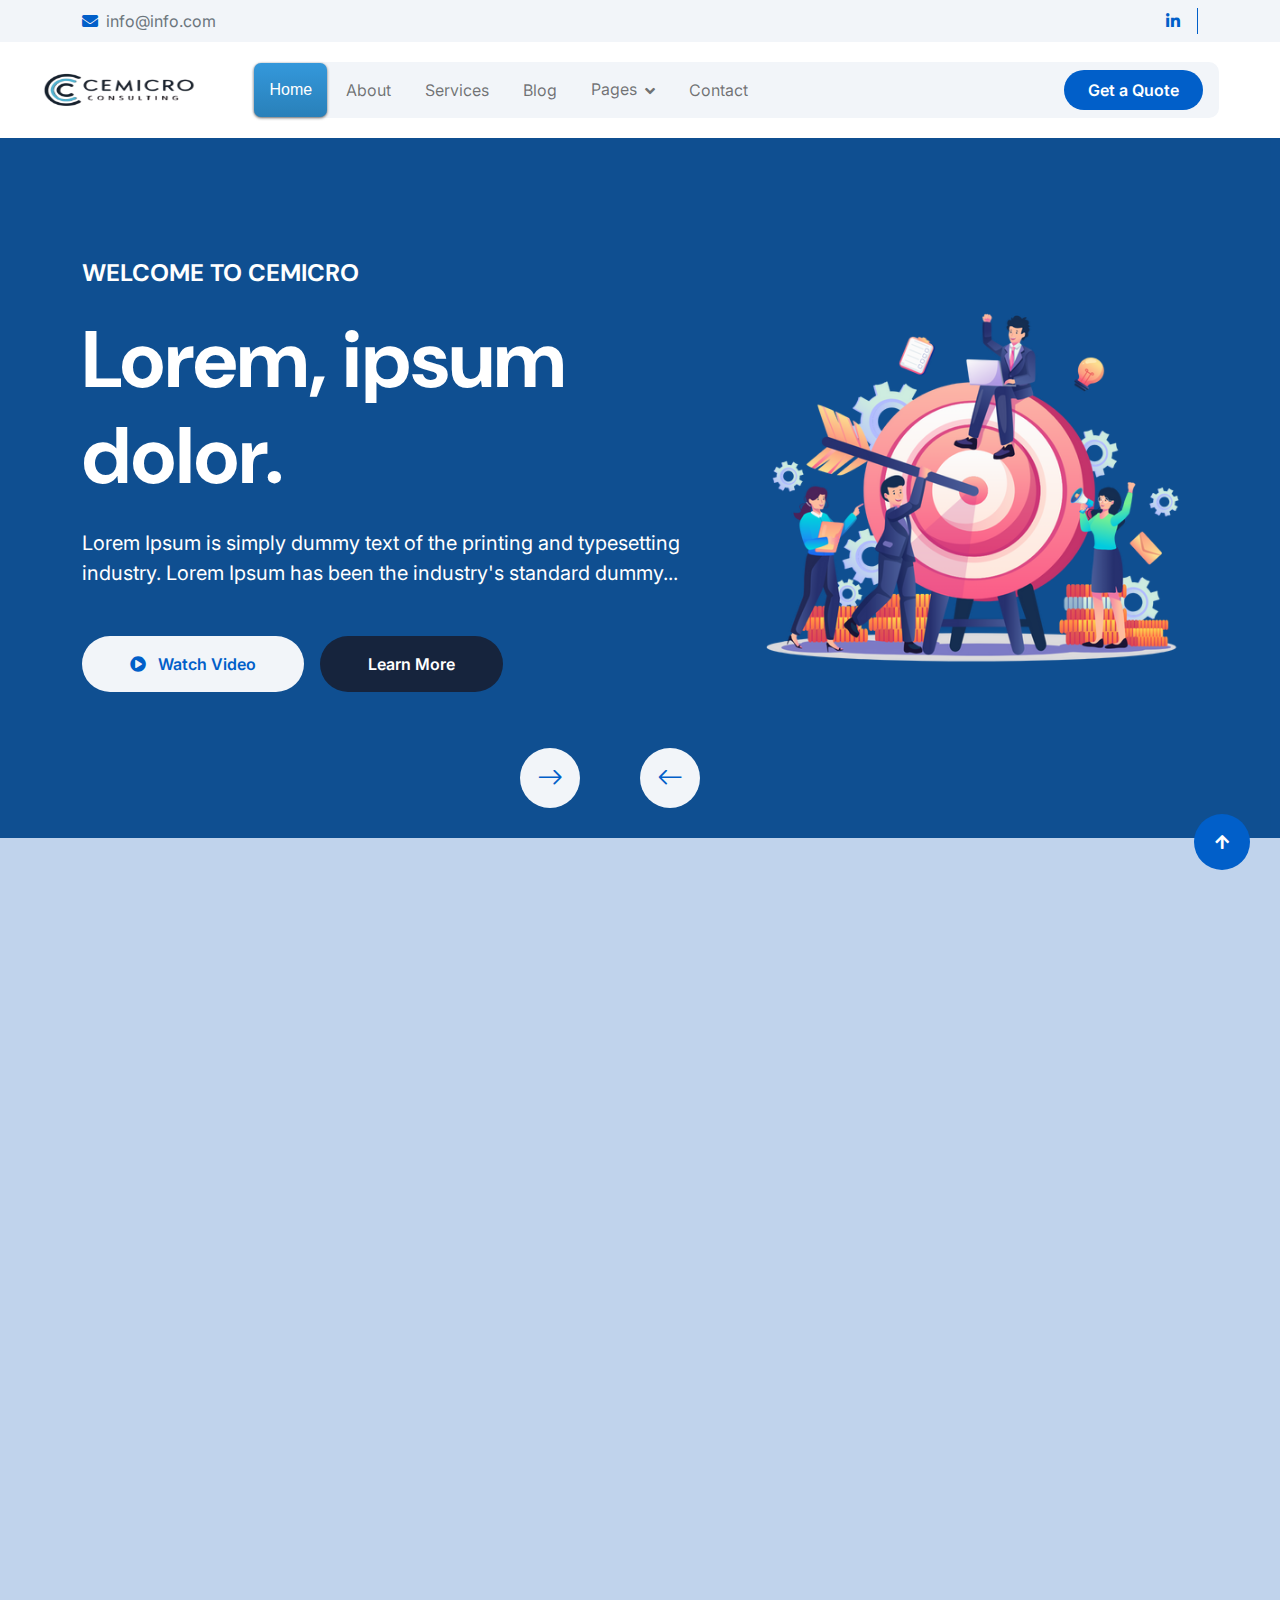
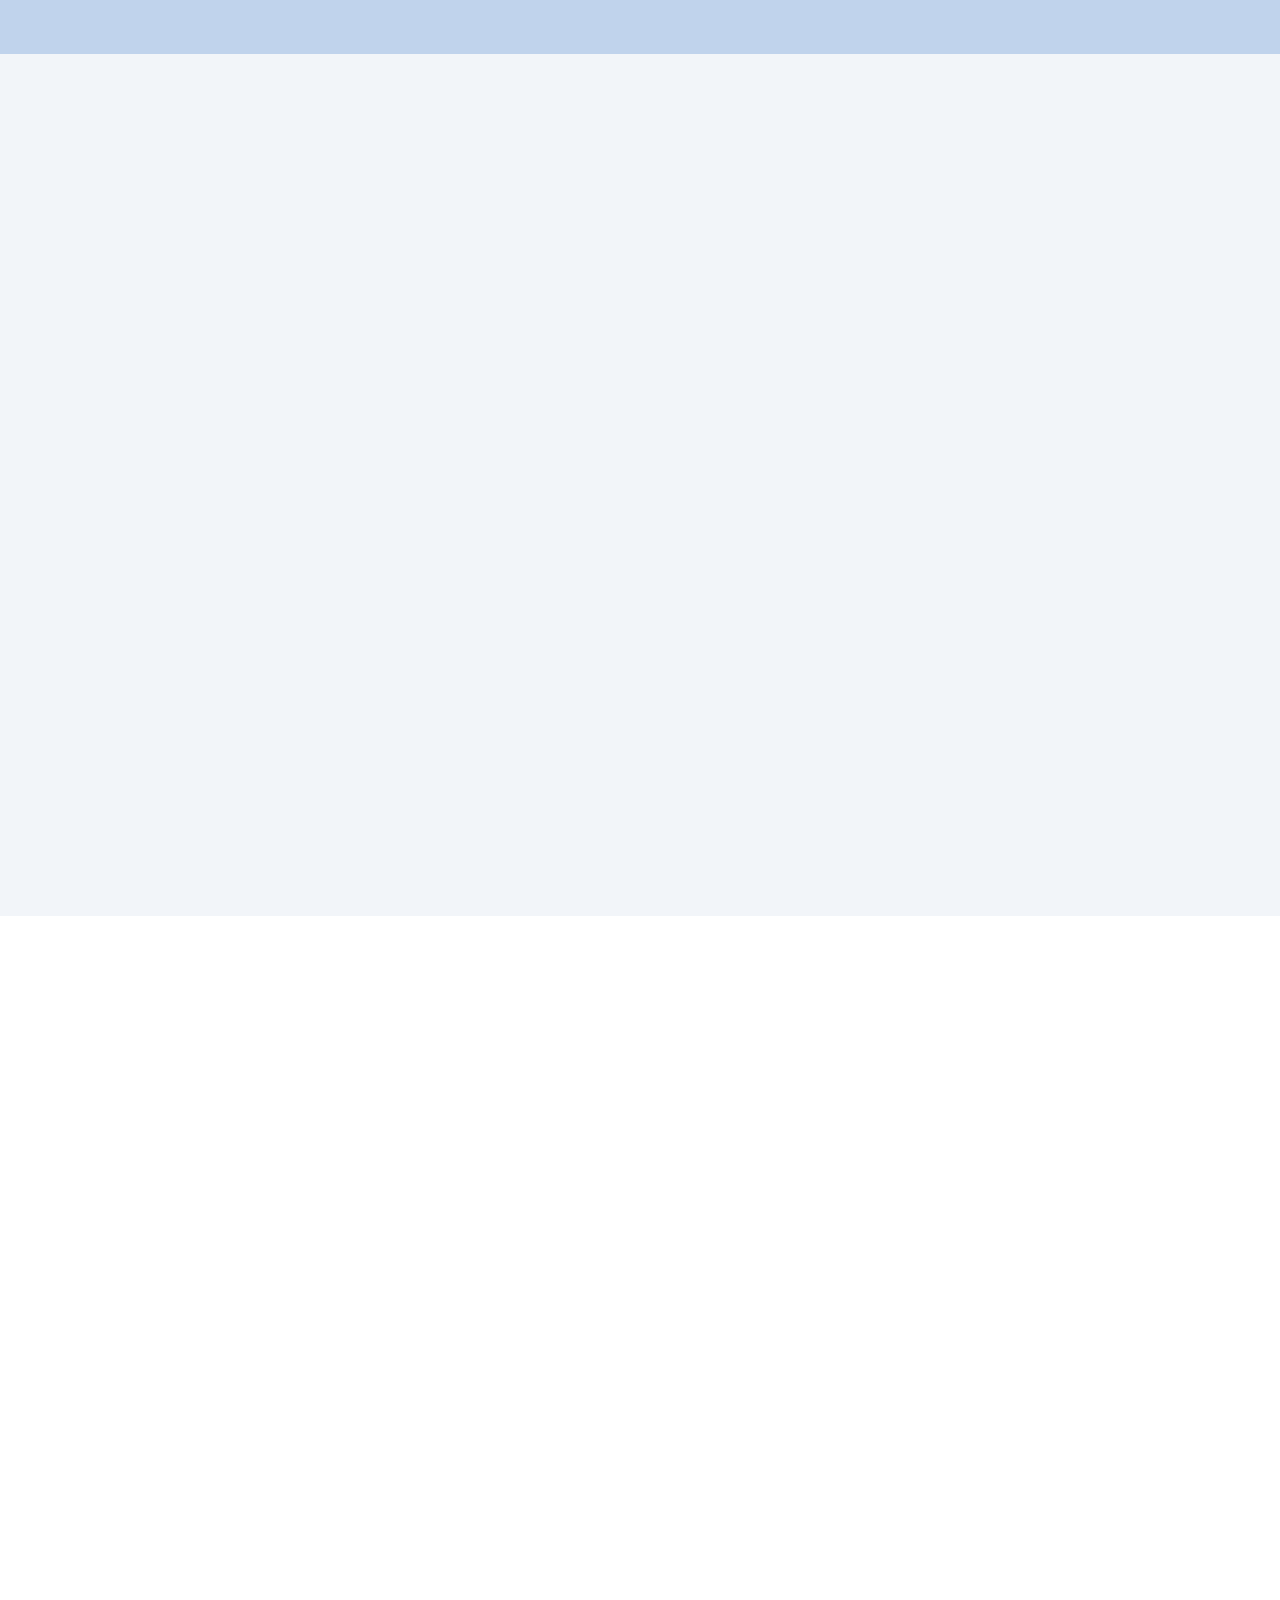
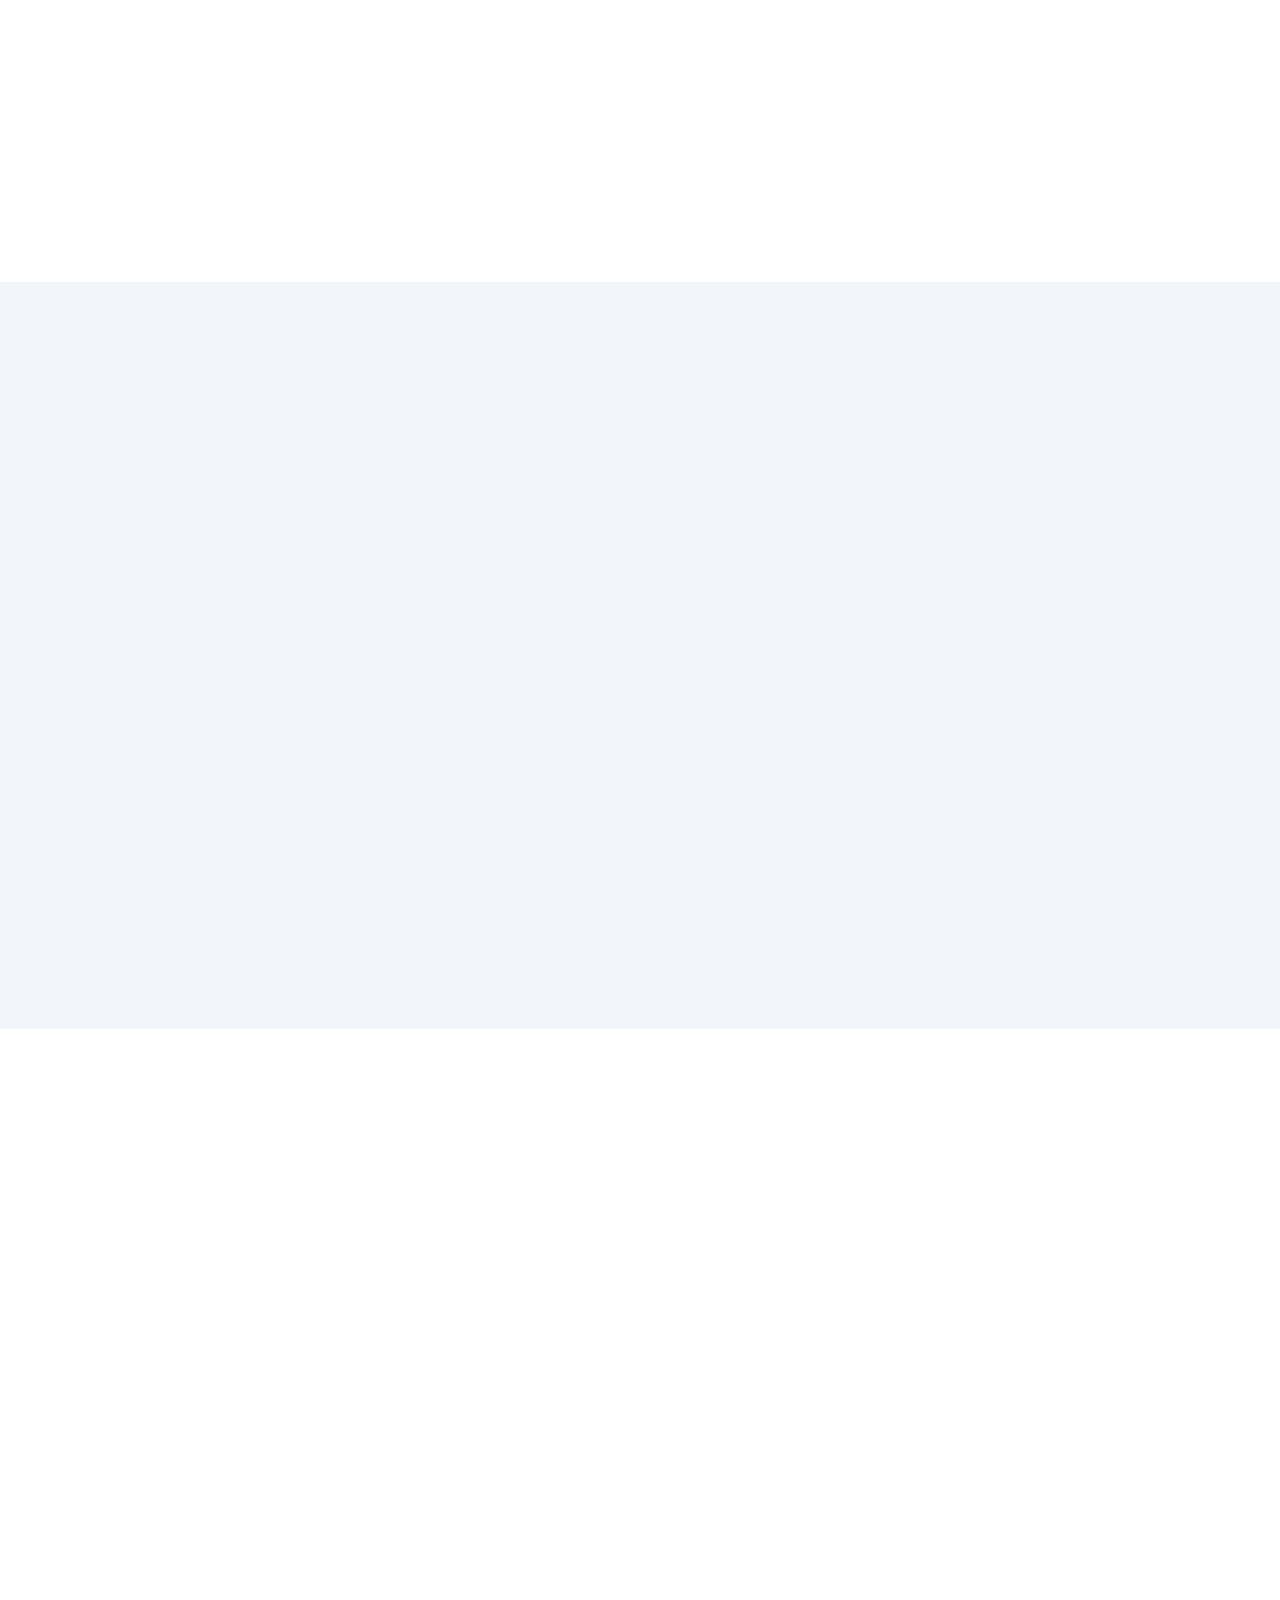
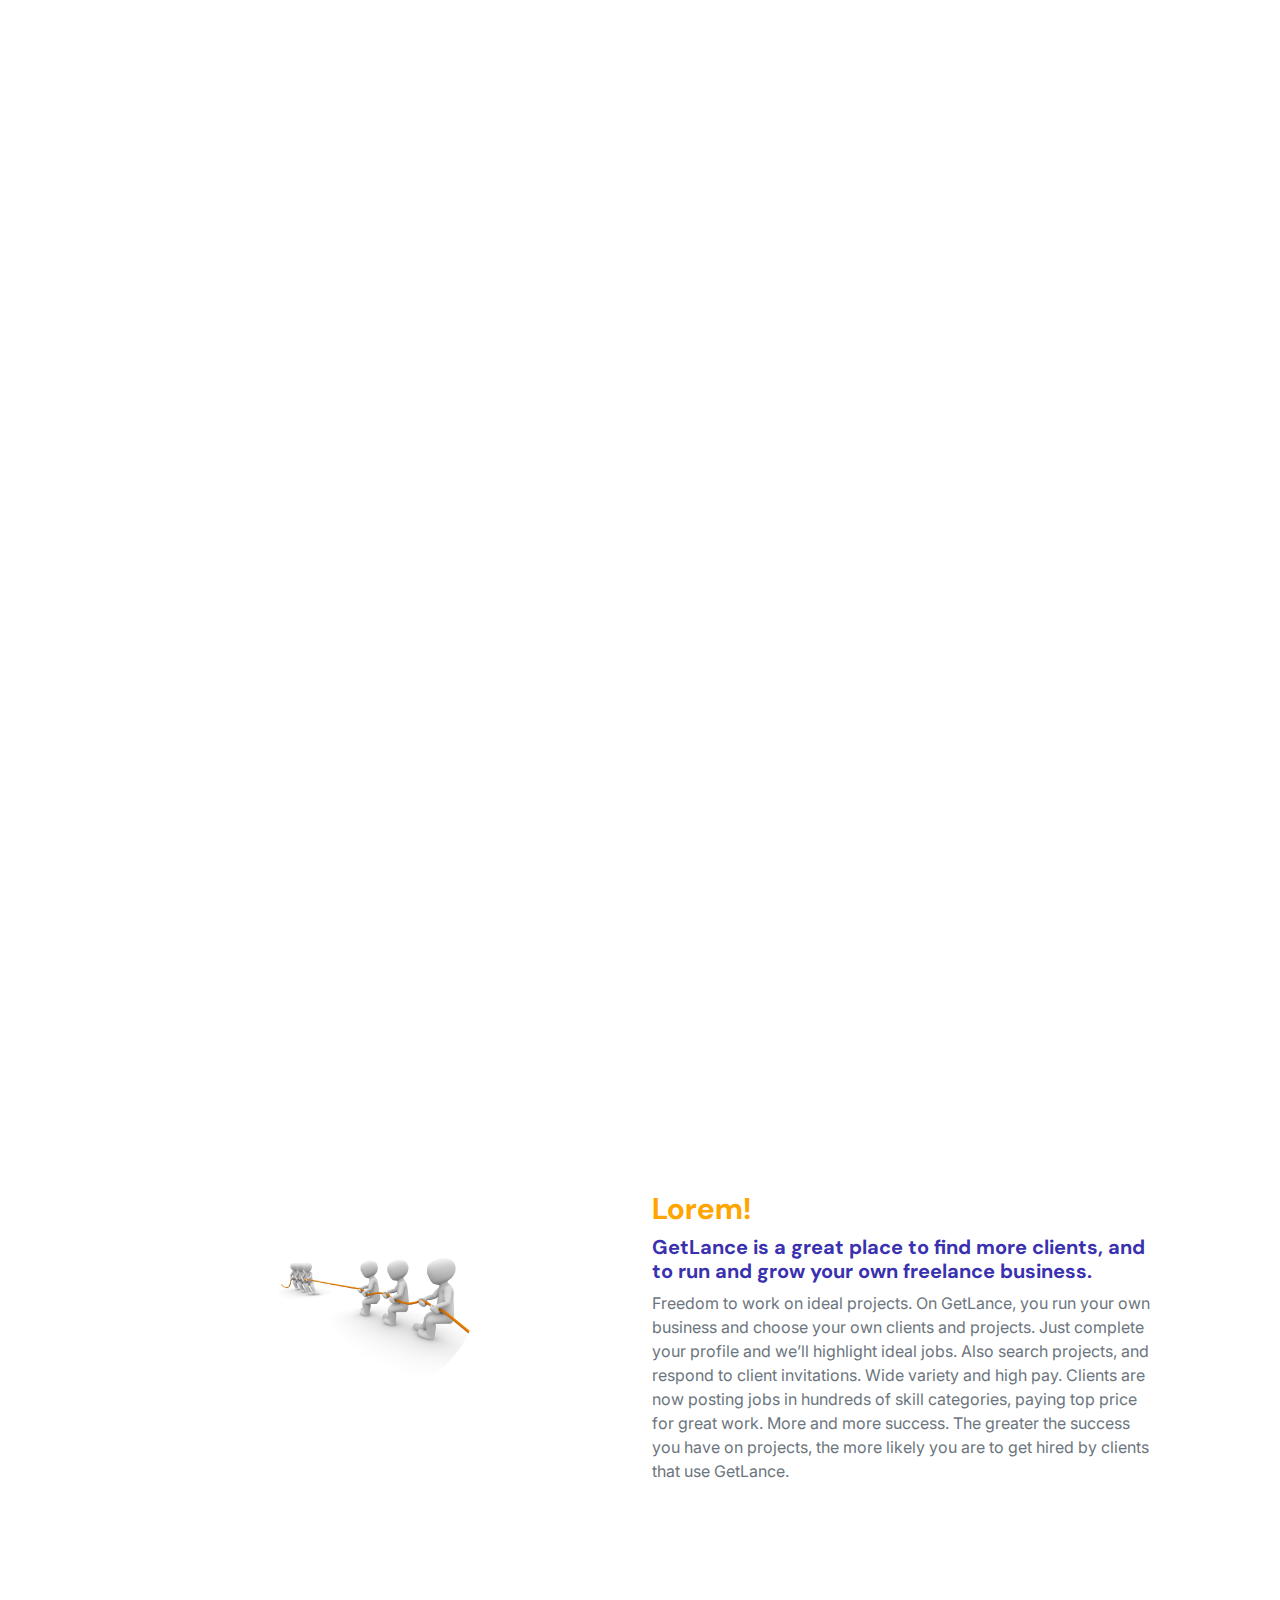
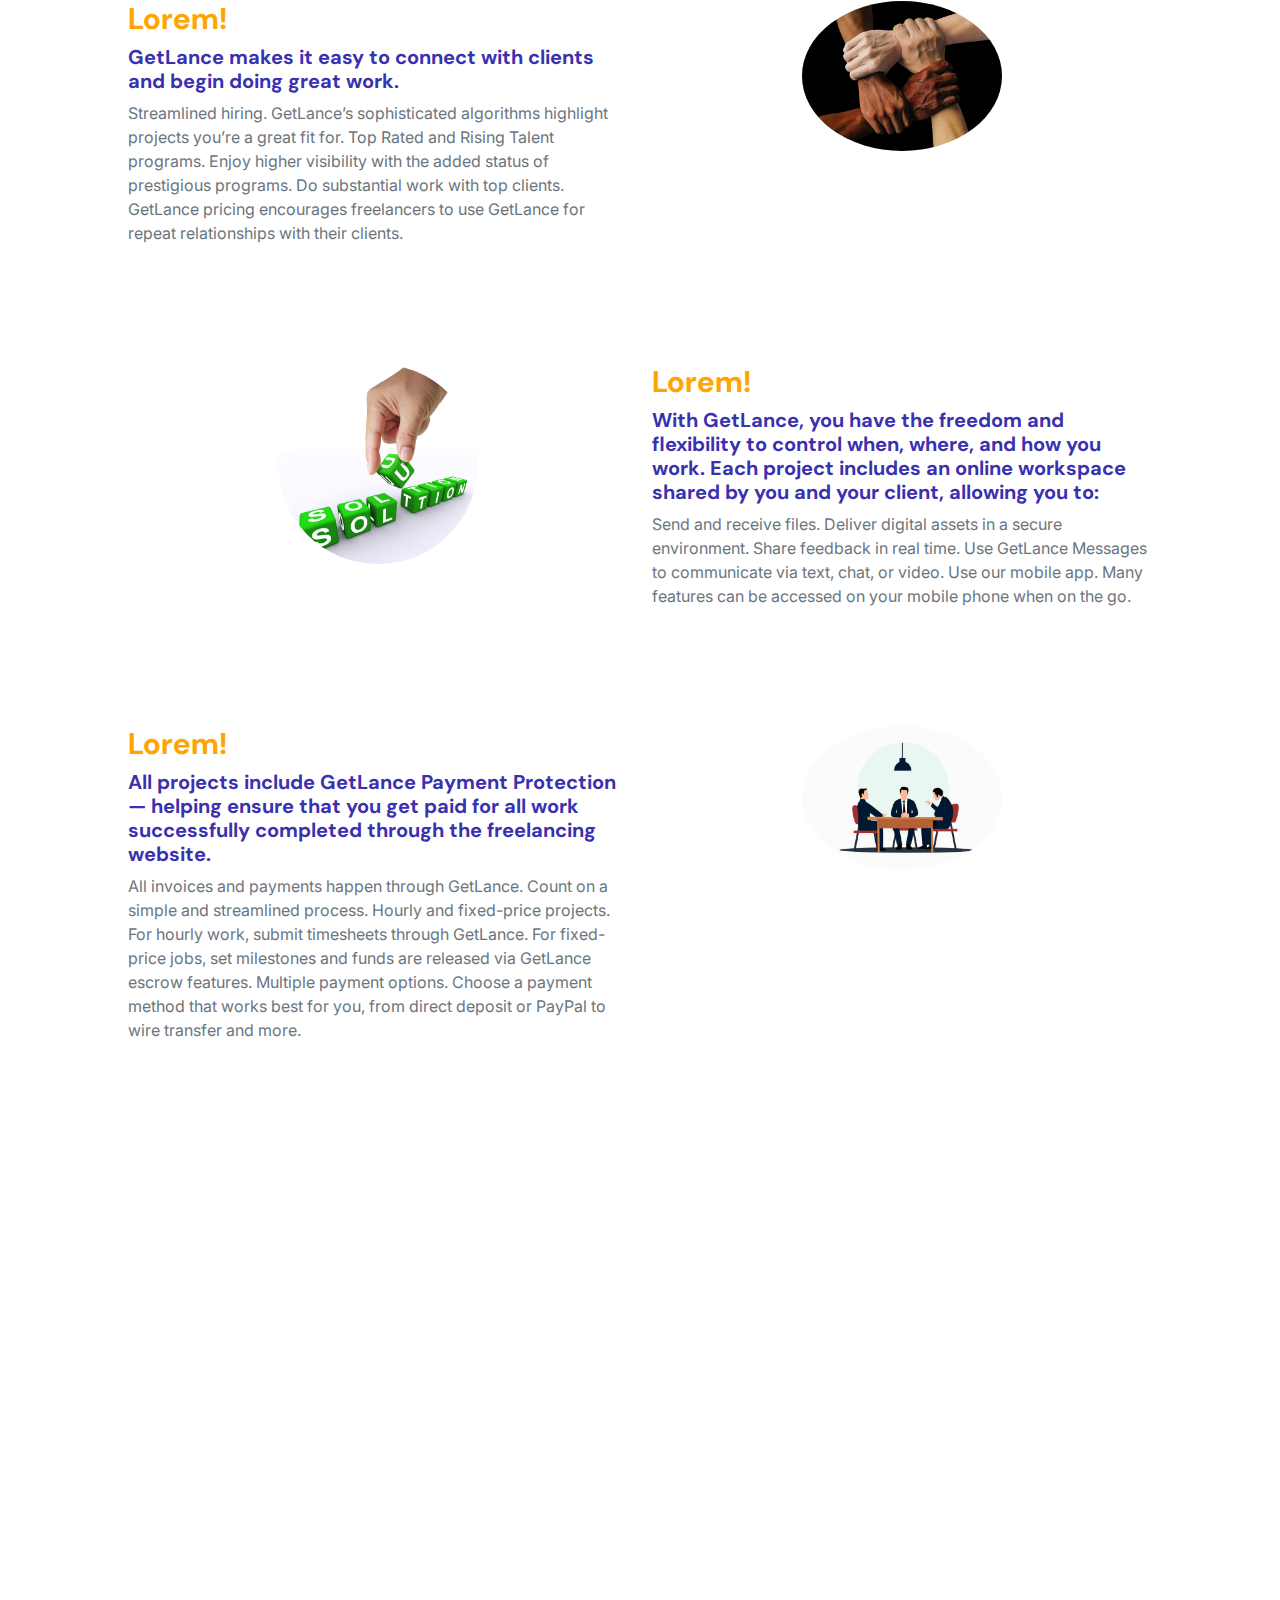
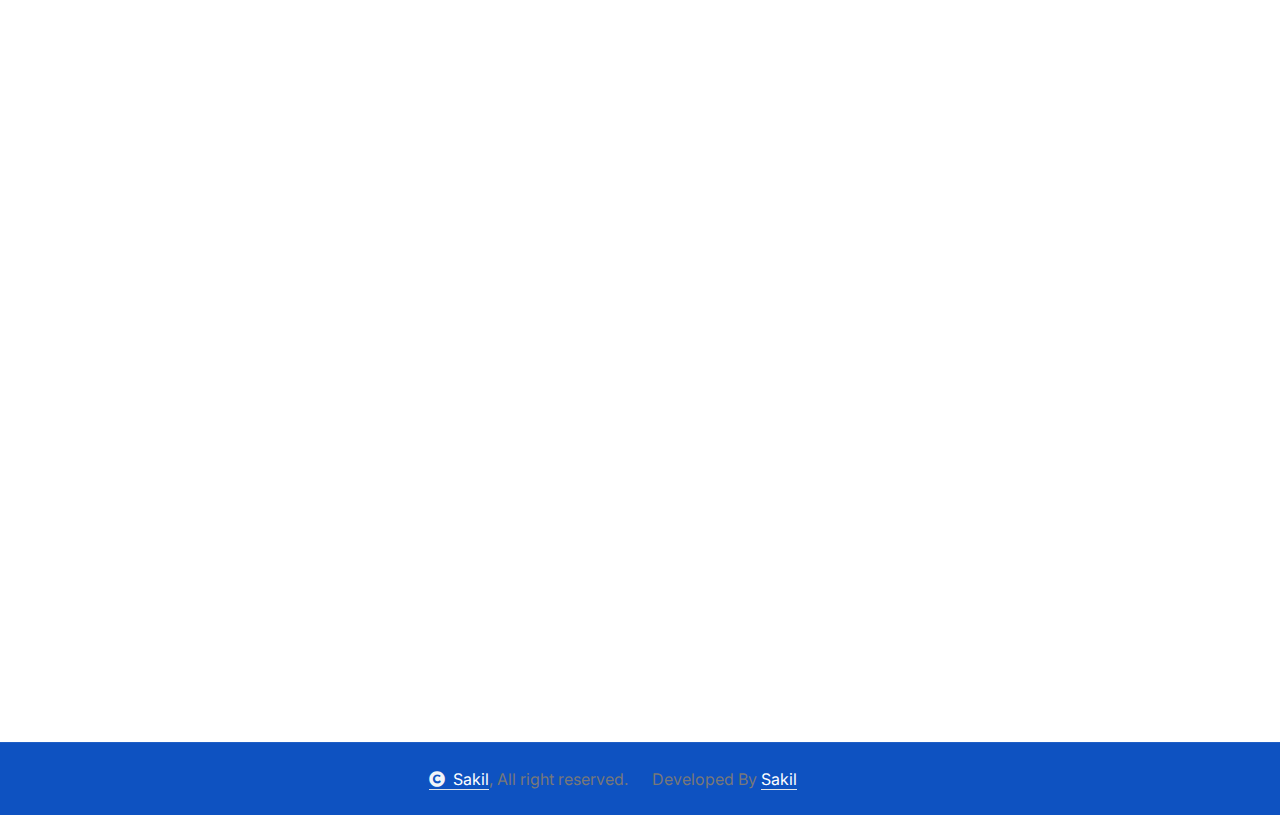
==== commit bad3ef1b: "mini changes" ====
--- a/index.html
+++ b/index.html
@@ -739,6 +739,60 @@
         </div>
         <!-- Team End -->
 
+        <div class="how-section1">
+            <div class="row">
+                <div class="col-md-6 how-img">
+                    <img src="img/u (8).jpeg" class="rounded-circle img-fluid" alt=""/>
+                </div>
+                <div class="col-md-6">
+                    <h4>Lorem!
+
+                    </h4>
+                                <h4 class="subheading">GetLance is a great place to find more clients, and to run and grow your own freelance business.</h4>
+                <p class="text-muted">Freedom to work on ideal projects. On GetLance, you run your own business and choose your own clients and projects. Just complete your profile and we’ll highlight ideal jobs. Also search projects, and respond to client invitations.
+                                    Wide variety and high pay. Clients are now posting jobs in hundreds of skill categories, paying top price for great work.
+                                    More and more success. The greater the success you have on projects, the more likely you are to get hired by clients that use GetLance.</p>
+                </div>
+            </div>
+            <div class="row">
+                <div class="col-md-6">
+                    <h4>Lorem!</h4>
+                                <h4 class="subheading">GetLance makes it easy to connect with clients and begin doing great work.</h4>
+                                <p class="text-muted">Streamlined hiring. GetLance’s sophisticated algorithms highlight projects you’re a great fit for.
+                                    Top Rated and Rising Talent programs. Enjoy higher visibility with the added status of prestigious programs.
+                                    Do substantial work with top clients. GetLance pricing encourages freelancers to use GetLance for repeat relationships with their clients.</p>
+                </div>
+                <div class="col-md-6 how-img">
+                    <img src="img/u (1).jpeg" class="rounded-circle img-fluid" alt=""/>
+                </div>
+            </div>
+            <div class="row">
+                <div class="col-md-6 how-img">
+                     <img src="img/u (12).jpeg" class="rounded-circle img-fluid" alt=""/>
+                </div>
+                <div class="col-md-6">
+                    <h4>Lorem!</h4>
+                                <h4 class="subheading">With GetLance, you have the freedom and flexibility to control when, where, and how you work. Each project includes an online workspace shared by you and your client, allowing you to:</h4>
+                                <p class="text-muted">Send and receive files. Deliver digital assets in a secure environment.
+                                    Share feedback in real time. Use GetLance Messages to communicate via text, chat, or video.
+                                    Use our mobile app. Many features can be accessed on your mobile phone when on the go.</p>
+                </div>
+            </div>
+            <div class="row">
+                <div class="col-md-6">
+                    <h4>Lorem!</h4>
+                                <h4 class="subheading">All projects include GetLance Payment Protection — helping ensure that you get paid for all work successfully completed through the freelancing website.</h4>
+                                <p class="text-muted">All invoices and payments happen through GetLance. Count on a simple and streamlined process.
+                                    Hourly and fixed-price projects. For hourly work, submit timesheets through GetLance. For fixed-price jobs, set milestones and funds are released via GetLance escrow features.
+                                    Multiple payment options. Choose a payment method that works best for you, from direct deposit or PayPal to wire transfer and more.</p>
+                </div>
+                <div class="col-md-6 how-img">
+                    <img src="img/u (4).jpeg" class="rounded-circle img-fluid" alt=""/>
+                </div>
+            </div>
+        </div>
+        
+
         <!-- Testimonial Start -->
         <div class="container-fluid testimonial pb-5">
             <div class="container pb-5">
@@ -852,15 +906,23 @@
                                         </div>
                                     </div>
                                 </div>
-                                <div class="col-md-6 col-lg-6 col-xl-6">
-                                    <div class="footer-item">
+                                <div class="col-md-6 col-lg-6 col-xl-6 pt-5">
+                                    <div class="footer-item pt-2">
                                         <h4 class="text-white mb-4">Useful Links</h4>
-                                        <a href="#"><i class="fas fa-angle-right me-2"></i> About Us</a>
-                                        <a href="#"><i class="fas fa-angle-right me-2"></i> Features</a>
-                                        <a href="#"><i class="fas fa-angle-right me-2"></i> Services</a>
-                                        <a href="#"><i class="fas fa-angle-right me-2"></i> FAQ's</a>
-                                        <a href="#"><i class="fas fa-angle-right me-2"></i> Blogs</a>
-                                        <a href="#"><i class="fas fa-angle-right me-2"></i> Contact</a>
+                                        <div class="row">
+                                            <div class="col-md-6">
+                                                <a href="#"><i class="fas fa-angle-right me-2"></i> About Us</a> <br>
+                                                <a href="#"><i class="fas fa-angle-right me-2"></i> Features</a> <br>
+                                                <a href="#"><i class="fas fa-angle-right me-2"></i> Services</a> <br>
+                                            </div>
+                                            <div class="col-md-6">
+                                                <a href="#"><i class="fas fa-angle-right me-2"></i> FAQ's</a> <br>
+                                                <a href="#"><i class="fas fa-angle-right me-2"></i> Blogs</a> <br>
+                                                <a href="#"><i class="fas fa-angle-right me-2"></i> Contact</a> <br>
+                                            </div>
+                                        </div>
+                                       
+                                        
                                     </div>
                                 </div>
                                 <!-- <div class="col-md-6 col-lg-6 col-xl-4">
--- a/css/style.css
+++ b/css/style.css
@@ -857,7 +857,7 @@
 
 /*** Footer Start ***/
 .footer {
-    background: #305b5b;
+    background: #1466F2;
     ;
 }
 
@@ -942,9 +942,37 @@
 
 /*** copyright Start ***/
 .copyright {
-    background: #213e3e;
+    background: #0E52C1;
     border-top: 1px solid rgba(255, 255, 255, .08);
 }
 /*** copyright end ***/
 
 
+
+
+
+
+.how-section1{
+    margin-top:-15%;
+    padding: 10%;
+}
+.how-section1 h4{
+    color: #ffa500;
+    font-weight: bold;
+    font-size: 30px;
+}
+.how-section1 .subheading{
+    color: #3931af;
+    font-size: 20px;
+}
+.how-section1 .row
+{
+    margin-top: 10%;
+}
+.how-img 
+{
+    text-align: center;
+}
+.how-img img{
+    width: 40%;
+}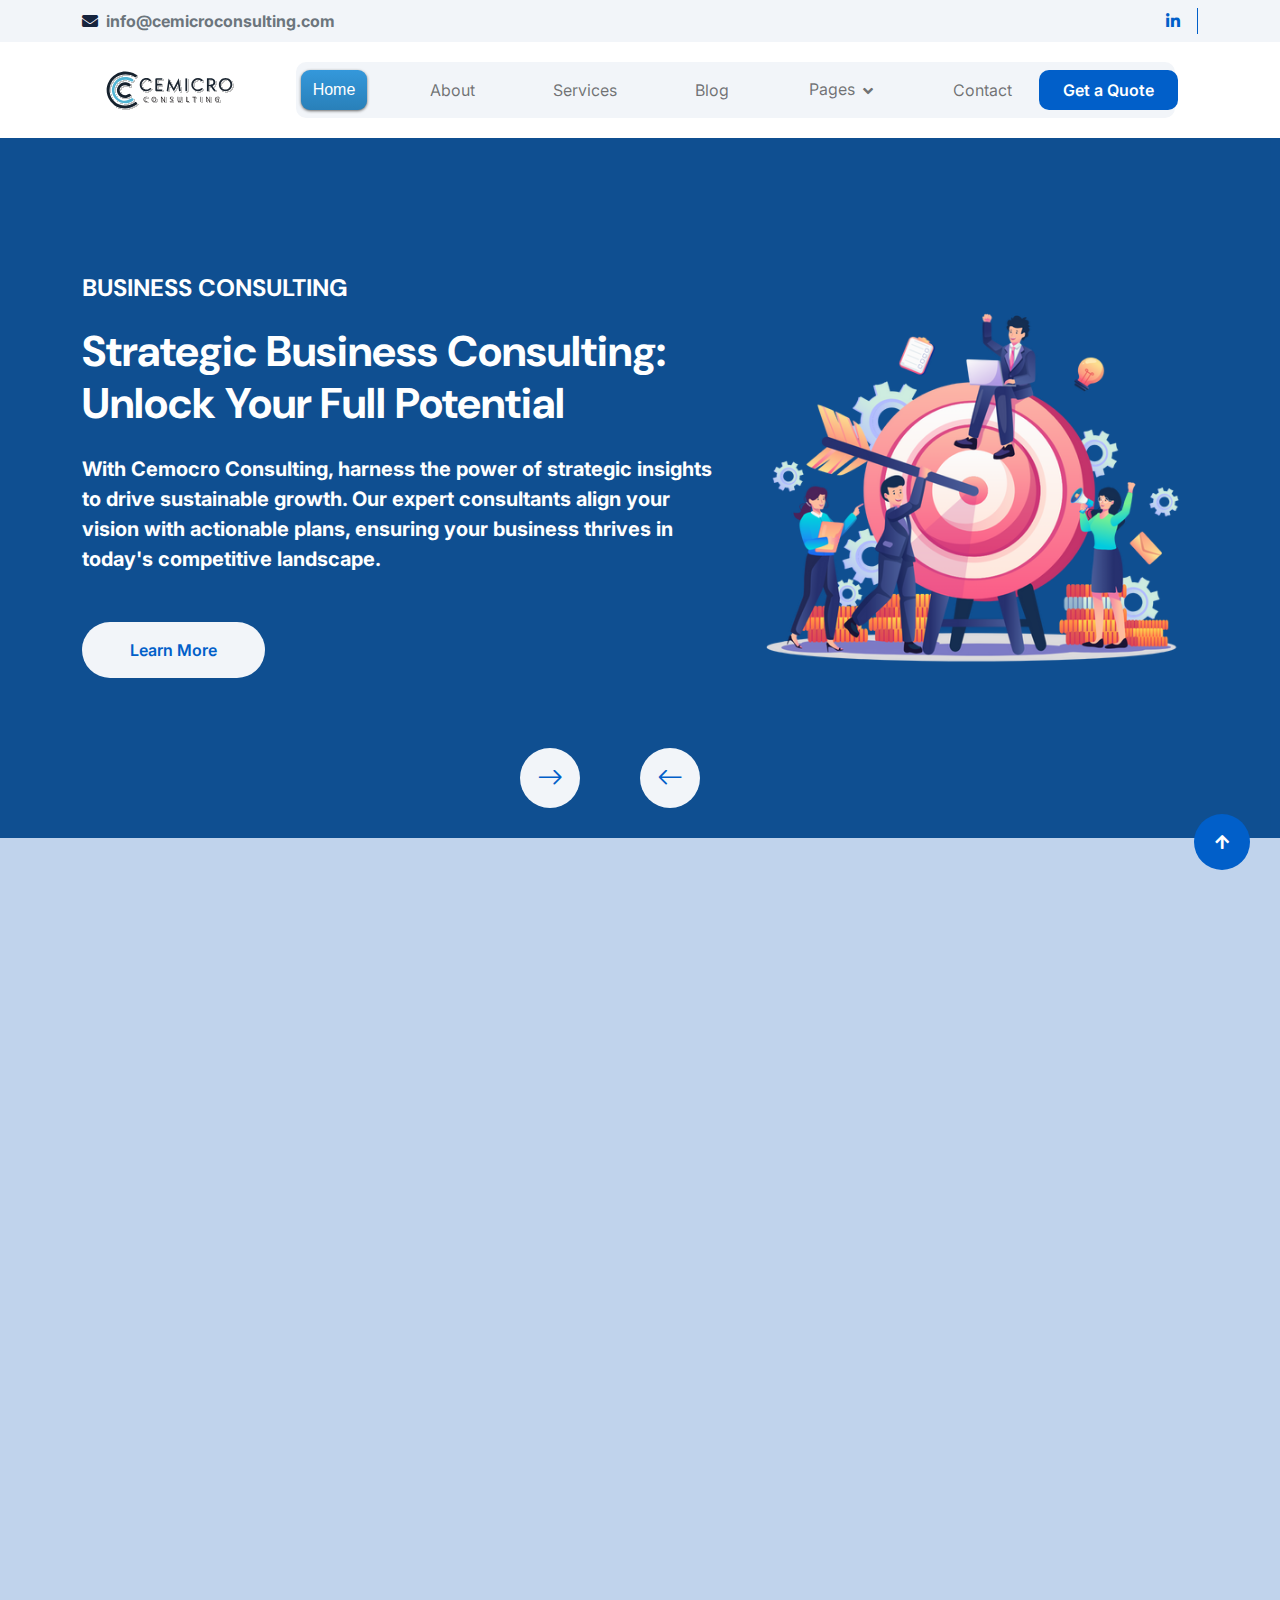
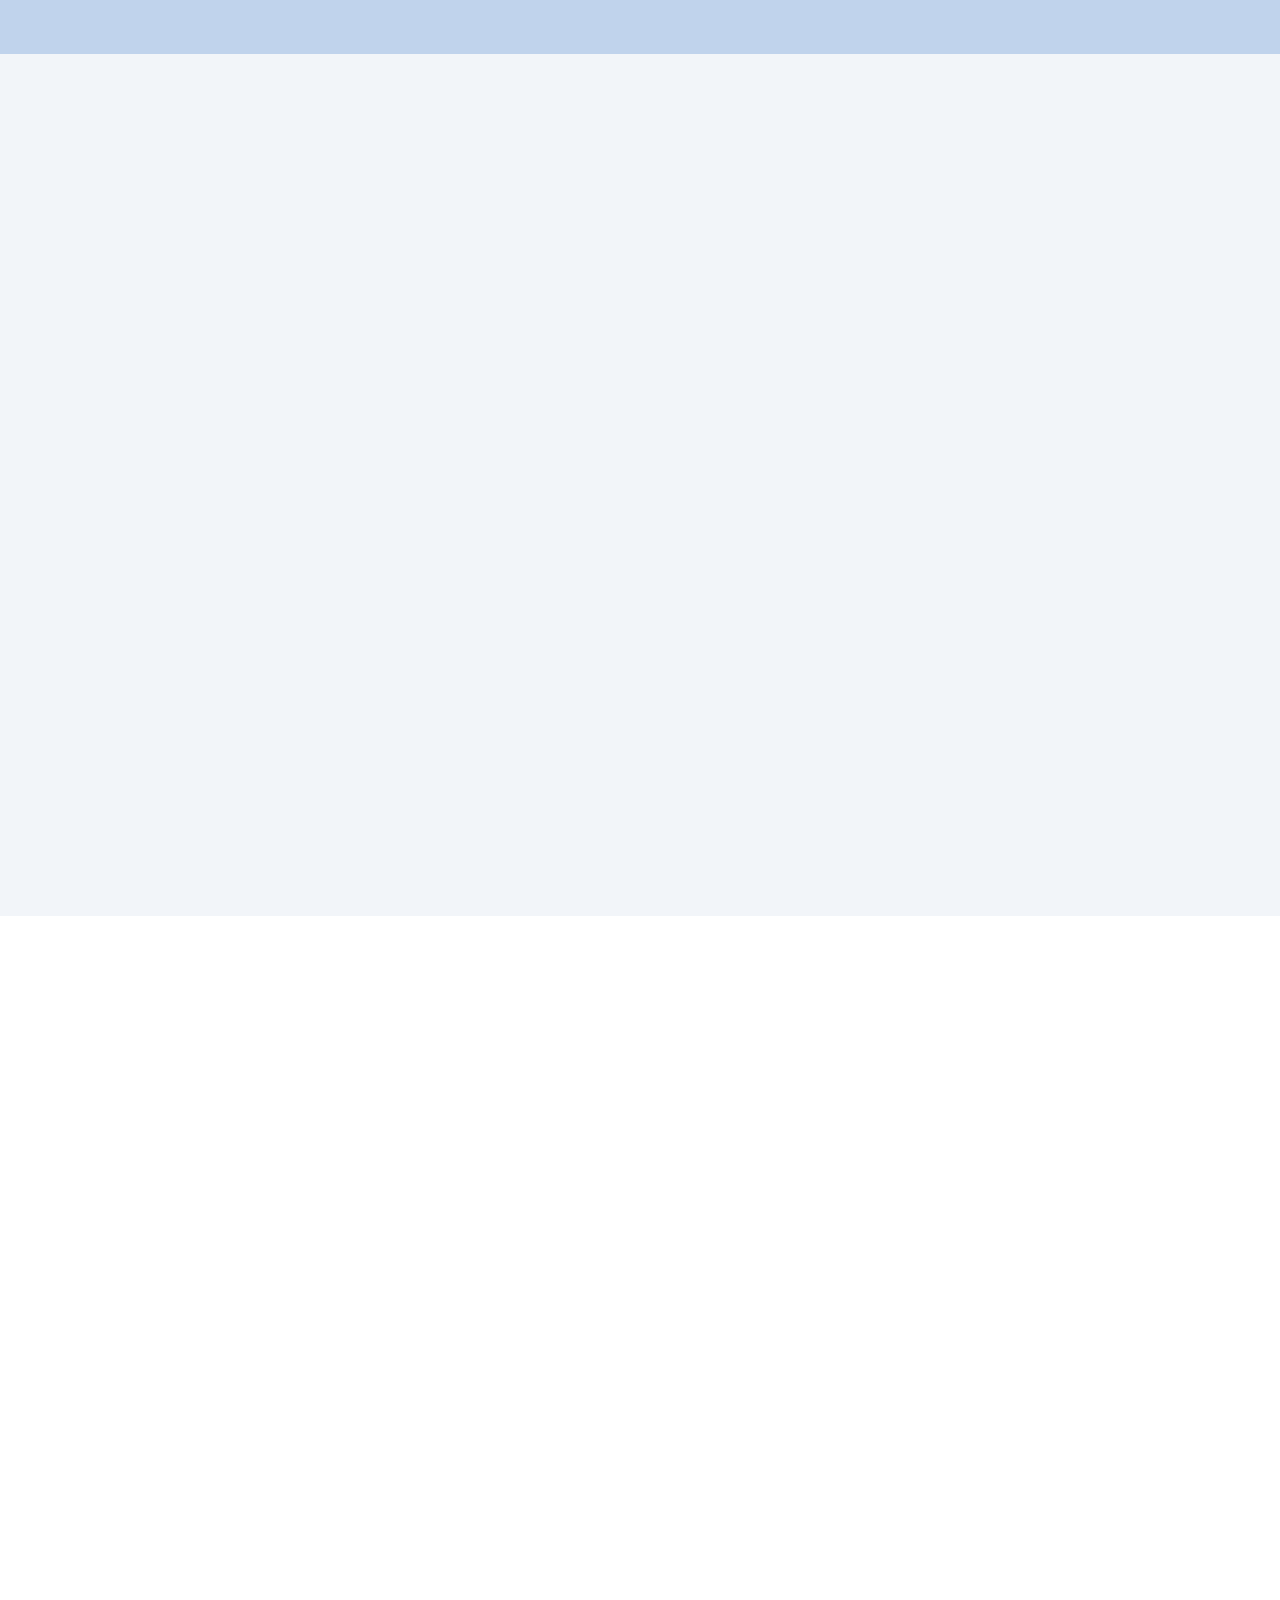
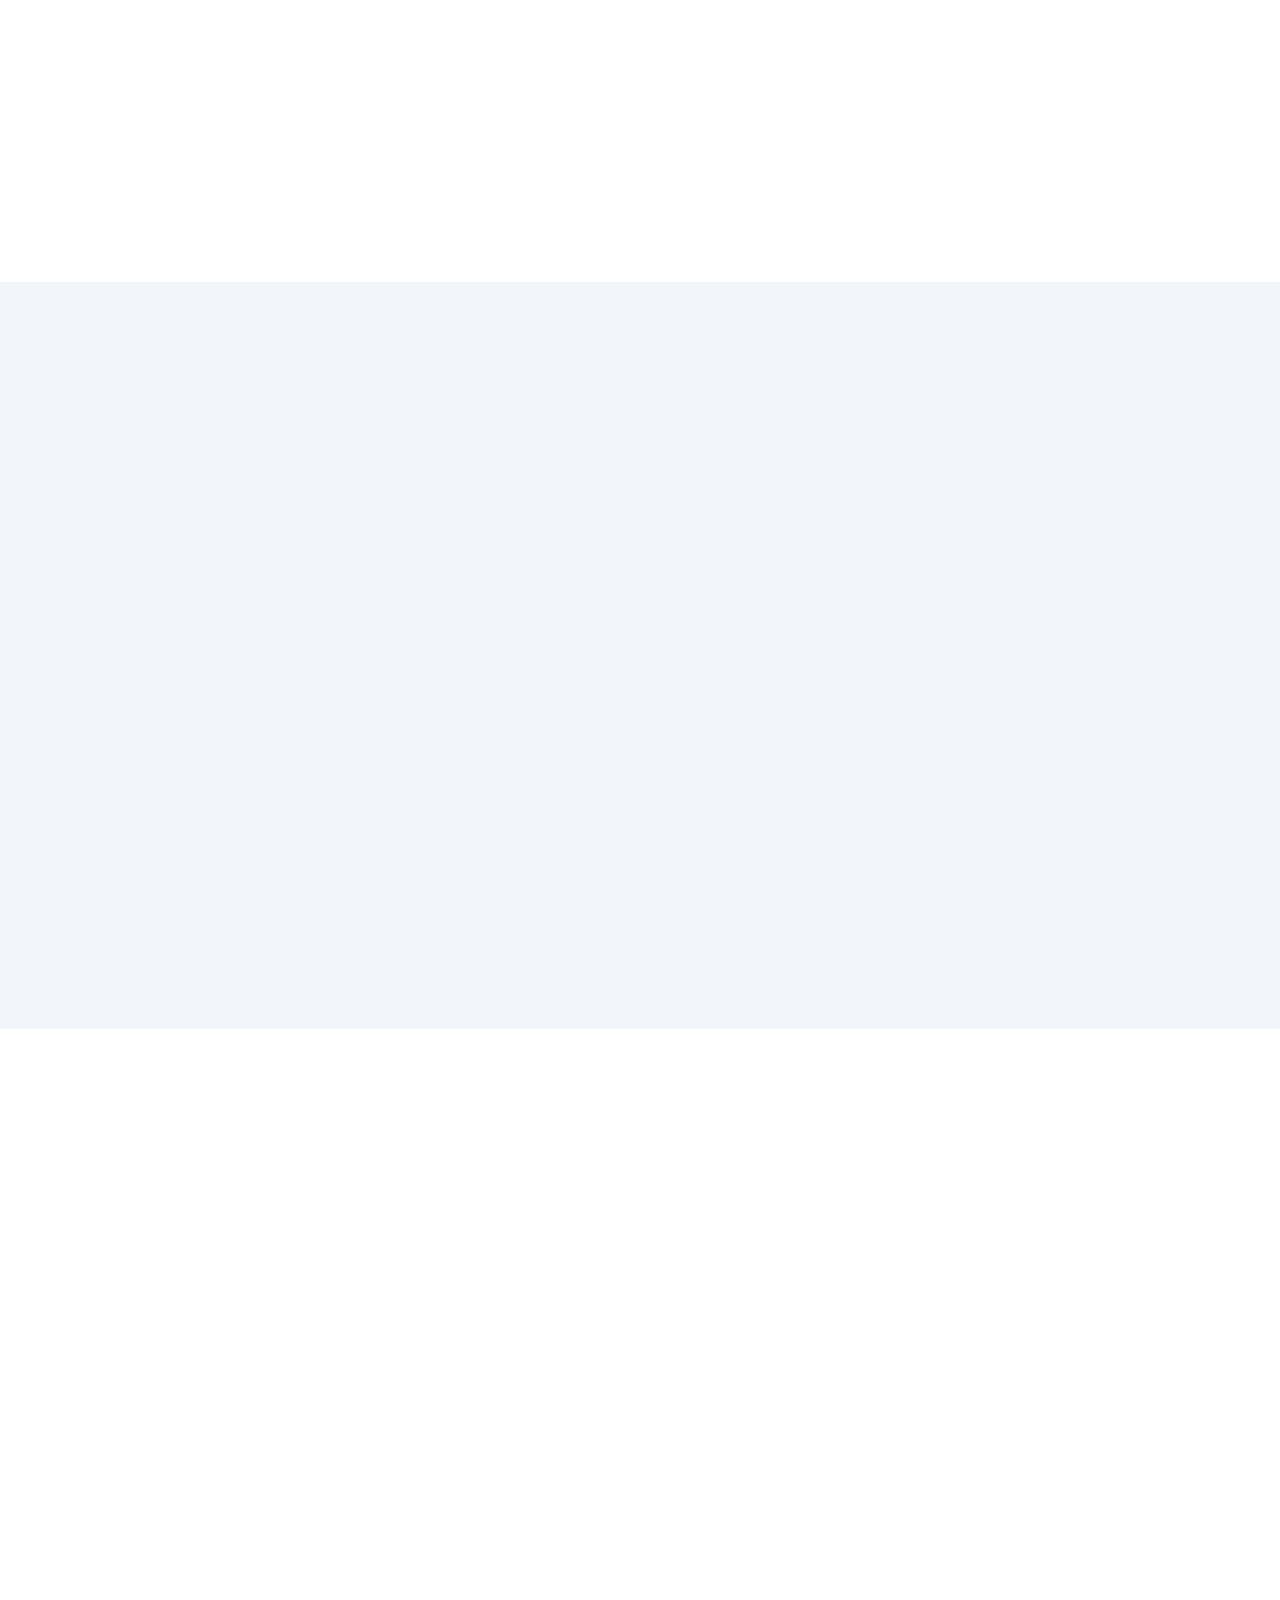
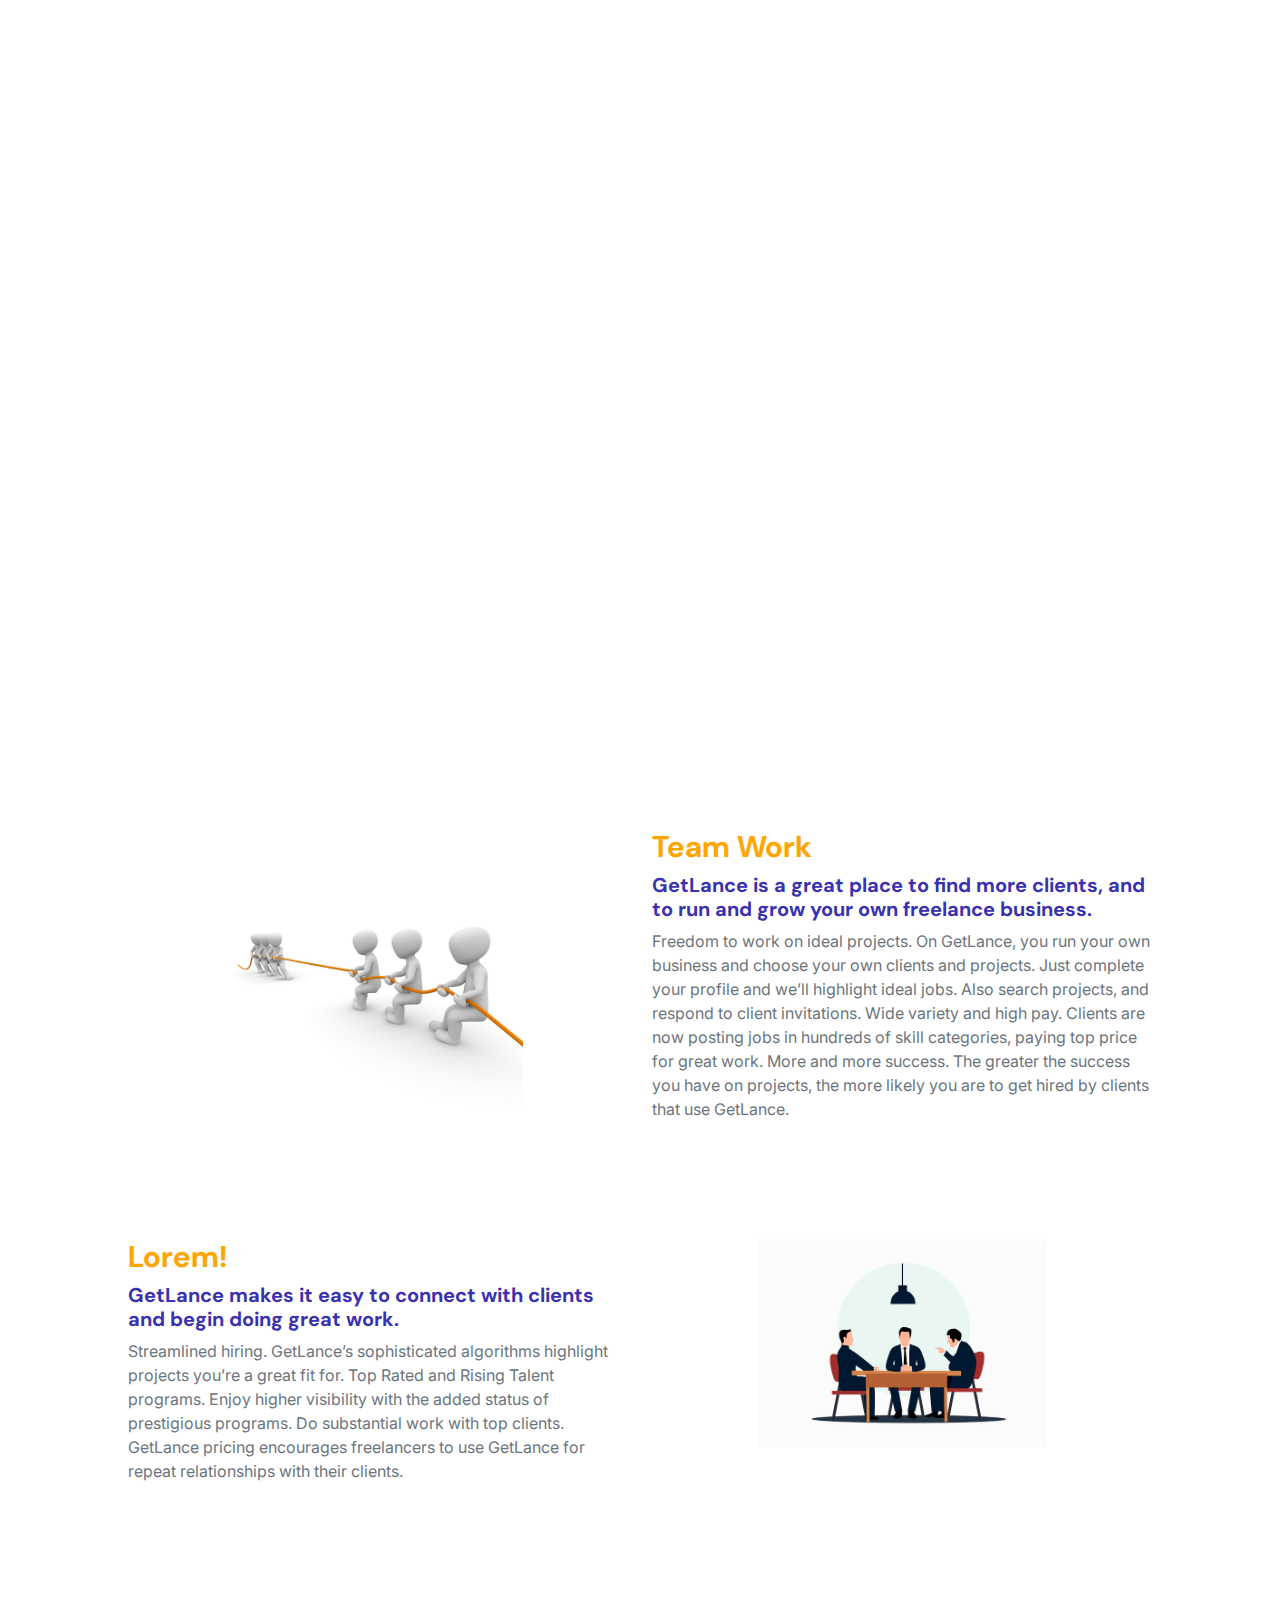
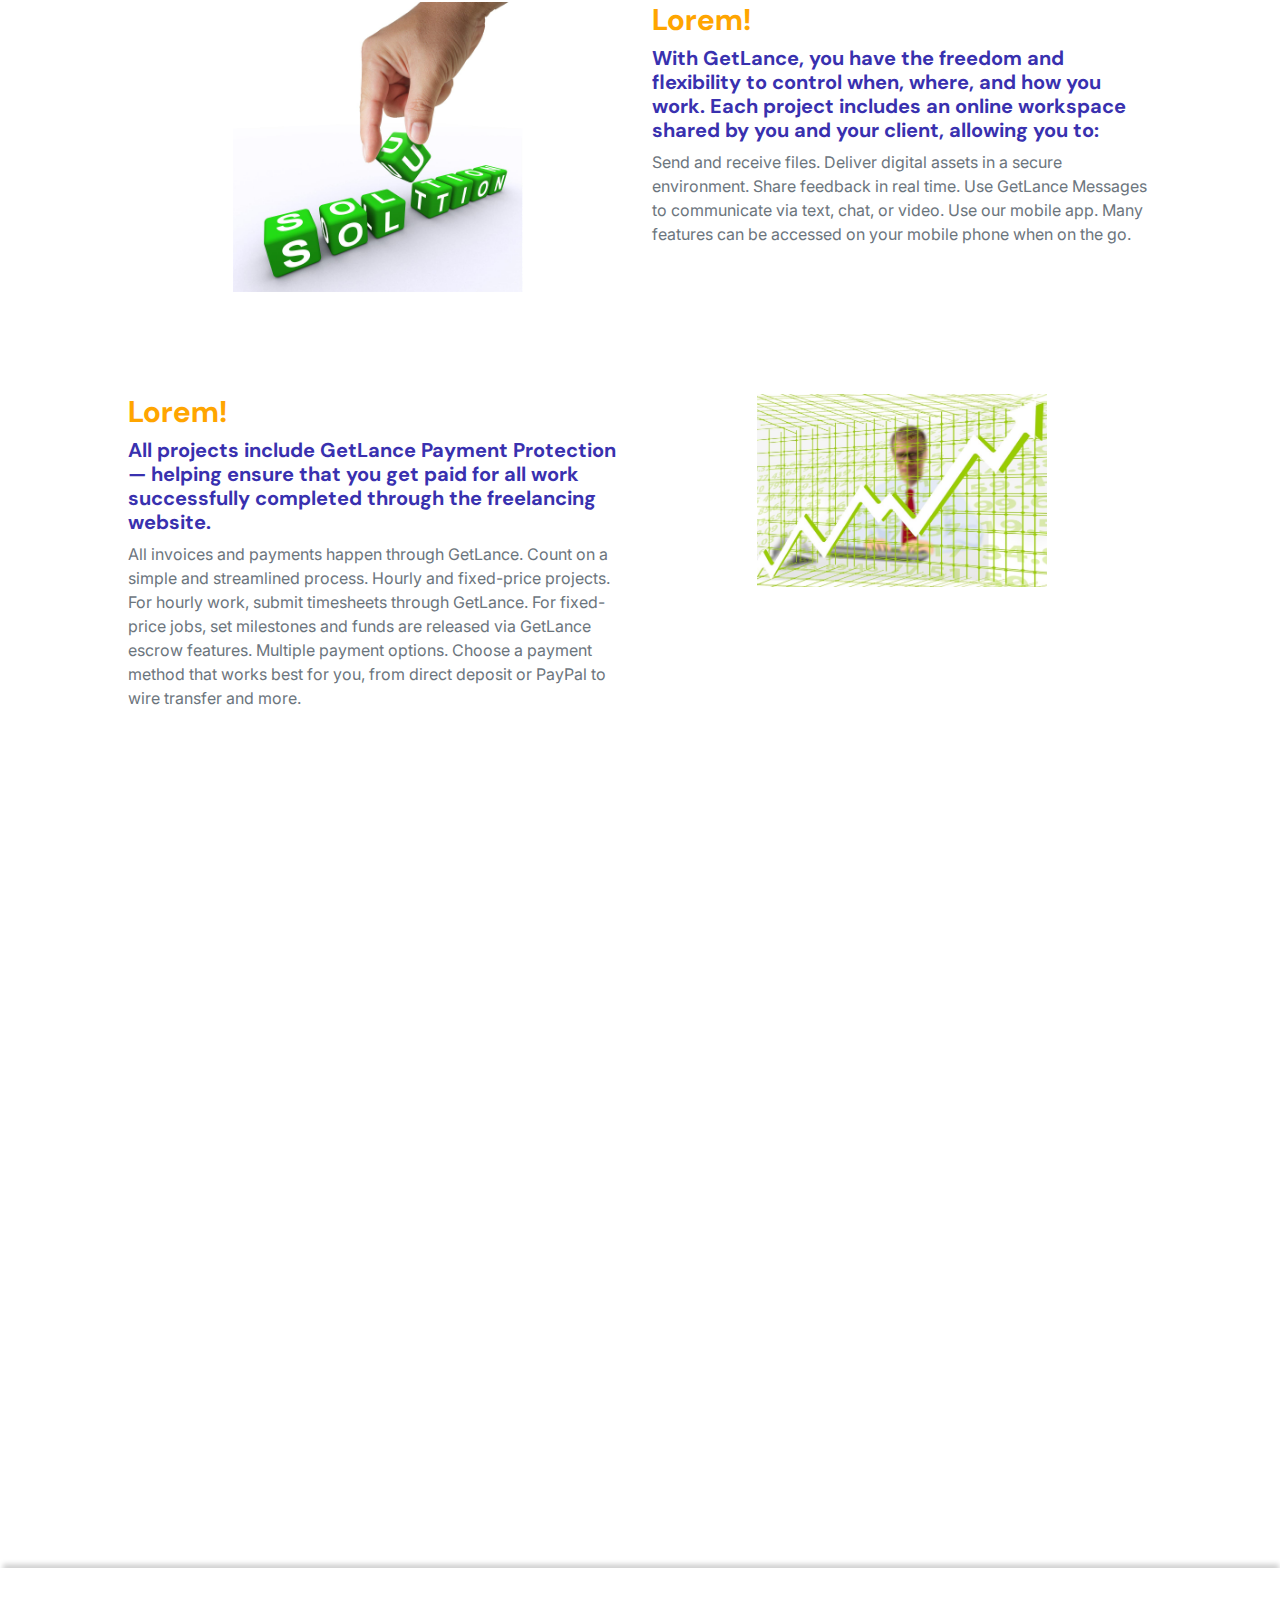
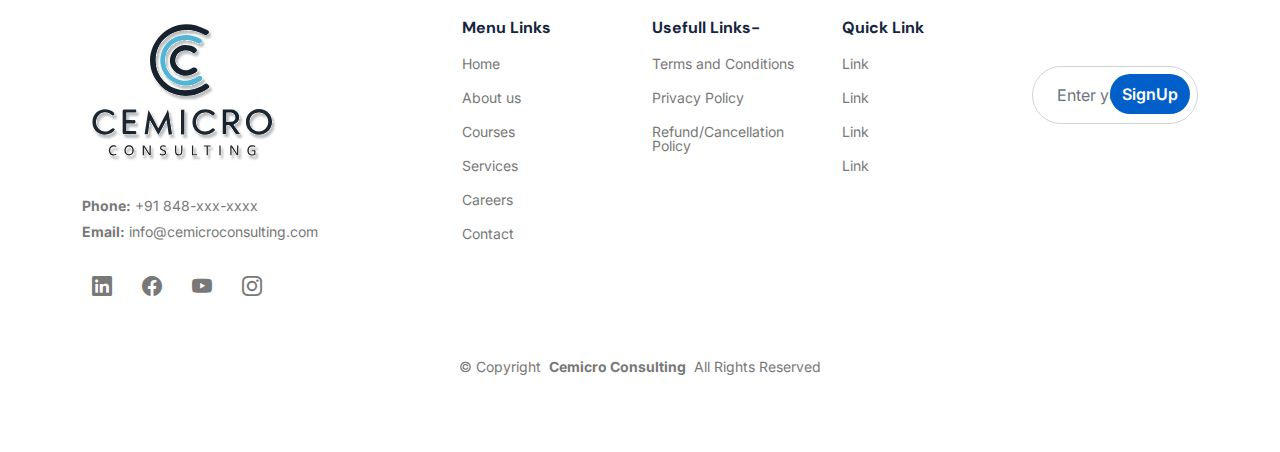
==== commit 7f369709: "check" ====
--- a/index.html
+++ b/index.html
@@ -52,7 +52,7 @@
                                 <a href="#" class="text-muted small"><i class="fas fa-map-marker-alt text-primary me-2"></i> India</a>
                             </div> -->
                             <div class="">
-                                <a href="mailto:info@mindmatrix.com" class="text-muted small top_email"><i class="fas fa-envelope text-primary me-2"></i>info@info.com</a>
+                                <a href="mailto:info@mindmatrix.com" class="text-muted small top_email"><i class="fas fa-envelope text-dark me-2"></i><b>info@cemicroconsulting.com</b></a>
                             </div>
                         </div>
                     </div>
@@ -83,11 +83,11 @@
 
         <!-- Navbar & Hero Start -->
         <div class="container-fluid nav-bar px-0 px-lg-4 py-lg-0">
-            <div class="container-fluid">
+            <div class="container">
                 <nav class="navbar navbar-expand-lg navbar-light"> 
                     <a href="#" class="navbar-brand p-0">
                         <div class="row">
-                            <div class="col-sm-3"><img src="img/logo.png" alt="" width="175px" ></div>
+                            <div class="col-sm-3"><img src="img/logotop.svg" alt="" width="175px" ></div>
                             <!-- <div class="col-sm-9"><h1 class=" mb-0" style="
                                 color: #0f3154;
                                 font-size: 27px;
@@ -106,12 +106,12 @@
                     <div class="collapse navbar-collapse" id="navbarCollapse">
                         <audio id="navClickSound" src="img/ok.mpeg"></audio>
                         <div class="navbar-nav mx-0 mx-lg-auto">
-                            <a href="index.html" class="nav-item nav-link  active">Home</a>
-                            <a href="#" class="nav-item nav-link ">About</a>
-                            <a href="#" class="nav-item nav-link ">Services</a>
-                            <a href="#" class="nav-item nav-link ">Blog</a>
-                            <div class="nav-item dropdown">
-                                <a href="#" class="nav-link" data-bs-toggle="dropdown">
+                            <a href="index.html" class="nav-item nav-link mx-4  active">Home</a>
+                            <a href="#" class="nav-item nav-link mx-4 ">About</a>
+                            <a href="#" class="nav-item nav-link mx-4">Services</a>
+                            <a href="#" class="nav-item nav-link mx-4">Blog</a>
+                            <div class="nav-item dropdown ">
+                                <a href="#" class="nav-link mx-4" data-bs-toggle="dropdown">
                                     <span class="dropdown-toggle">Pages</span>
                                 </a>
                                 <div class="dropdown-menu">
@@ -122,10 +122,10 @@
                                     <a href="#" class="dropdown-item">404 Page</a>
                                 </div>
                             </div>
-                            <a href="#" class="nav-item nav-link">Contact</a>
+                            <a href="#" class="nav-item nav-link mx-4">Contact</a>
                             <div class="nav-btn px-3">
                                 <!-- <button class="btn-search btn btn-primary btn-md-square rounded-circle flex-shrink-0" data-bs-toggle="modal" data-bs-target="#searchModal"><i class="fas fa-search"></i></button> -->
-                                <a href="#" class="btn btn-primary rounded-pill py-2 px-4 ms-3 flex-shrink-0"> Get a Quote</a>
+                                <a href="#" class="btn btn-primary py-2 px-4 ms-3 flex-shrink-0"> Get a Quote</a>
                             </div>
                         </div>
                     </div>
@@ -201,13 +201,13 @@
                         <div class="row g-4 align-items-center">
                             <div class="col-lg-7 animated fadeInLeft">
                                 <div class="text-sm-center text-md-start">
-                                    <h4 class="text-white text-uppercase fw-bold mb-4">Welcome To Cemicro</h4>
-                                    <h1 class="display-1 text-white mb-4">Lorem, ipsum dolor.</h1>
-                                    <p class="mb-5 fs-5">Lorem Ipsum is simply dummy text of the printing and typesetting industry. Lorem Ipsum has been the industry's standard dummy... 
-                                    </p>
+                                    <h4 class="text-white text-uppercase fw-bold mb-4">Business Consulting</h4>
+                                    <h1 class=" display-1 text-white mb-4">Strategic Business Consulting: Unlock Your Full Potential</h1>
+                                    <p class="mb-5 fs-5 fw-bold">With Cemocro Consulting, harness the power of strategic insights to drive sustainable growth. Our expert consultants align your vision with actionable plans, ensuring your business thrives in today's competitive landscape.</p>
                                     <div class="d-flex justify-content-center justify-content-md-start flex-shrink-0 mb-4">
-                                        <a class="btn btn-light rounded-pill py-3 px-4 px-md-5 me-2" href="#"><i class="fas fa-play-circle me-2"></i> Watch Video</a>
-                                        <a class="btn btn-dark rounded-pill py-3 px-4 px-md-5 ms-2" href="#">Learn More</a>
+                                        <a class="btn btn-light rounded-pill py-3 px-4 px-md-5 me-2" href="#">Learn More</a>
+                                        <!-- <a class="btn btn-light rounded-pill py-3 px-4 px-md-5 me-2" href="#"><i class="fas fa-play-circle me-2"></i> Watch Video</a> -->
+                                        <!-- <a class="btn btn-dark rounded-pill py-3 px-4 px-md-5 ms-2" href="#">Learn More</a> -->
                                     </div>
                                 </div>
                             </div>
@@ -220,6 +220,7 @@
                     </div>
                 </div>
             </div>
+            
             <!-- <div class="header-carousel-item " style="
             background-color: #1363b6;      ">
                 <div class="carousel-caption">
@@ -246,56 +247,52 @@
                     </div>
                 </div>
             </div> -->
-            <div class="carousel-item active ">
-                <!-- Video Background -->
-                <video autoplay muted loop playsinline class="video-background">
-                    <source src="img/ttt.mp4" type="video/mp4">
-                    Your browser does not support the video tag.
-                </video>
-            
-                <div class="carousel-caption2">
-                    <div class="container">
-                        <div class="row gy-4 gy-lg-0 gx-0 gx-lg-5 align-items-center">
-                            <!-- <div class="col-lg-5 animated fadeInLeft">
-                                <div class="calrousel-img">
-                                    <img src="img/28.png" class="img-fluid w-100" alt="">
-                                </div>
-                            </div> -->
-                            <div class="col-lg-12 animated animited_text">
-                                <div class="text-sm-center text-center">
-                                    <h4 class="text-white  fw-bold mb-2 welcome_text">Welcome To  <span style="       color: #daf914;
-                                        font-weight: 900;
-                                    ">Cemicro Consulting</span> </h4>
-                                    <h1 class="display-1 text-white mb-4">Lorem ipsum dolor</h1>
-                                    <p class="mb-5 fs-5 text-light">Lorem Ipsum is simply dummy text of the printing and typesetting industry. Lorem Ipsum has been the industry's standard dummy...</p>
-                                    <div class="d-flex justify-content-center justify-content-md-center flex-shrink-0 mb-4">
-                                        <a class="btn btn-light rounded-pill py-3 px-4 px-md-5 me-2" href="#"><i class="fas fa-play-circle me-2"></i> Watch Video</a>
-                                        <a class="btn btn-dark rounded-pill py-3 px-4 px-md-5 ms-2" href="#">Learn More</a>
-                                    </div>
-                                </div>
-                            </div>
-                        </div>
-                    </div>
-                </div>
-            </div>
+            
+            
+            
             <div class="header-carousel-item " style="
+                background-color: #1363b6;
+            ">
+                    <div class="carousel-caption">
+                        <div class="container">
+                            <div class="row g-4 align-items-center">
+                                <div class="col-lg-7 animated fadeInLeft">
+                                    <div class="text-sm-center text-md-start">
+                                        <h4 class="text-white  fw-bold mb-2 welcome_text">Staffing Solutions</h4>
+                                        <h1 class="display-1 text-white mb-4">Precision Staffing Solutions: Building the Right Teams for Success</h1>
+                                        <p class="mb-5 fs-5 text-light fw-bold">Your business deserves the best talent. At Cemocro Consulting, we specialize in connecting you with skilled professionals who fit your unique needs, driving productivity and innovation across your organization.</p>
+                                        <div class="d-flex justify-content-center justify-content-md-start flex-shrink-0 mb-4">
+                                            <a class="btn btn-light rounded-pill py-3 px-4 px-md-5 me-2" href="#">Learn More</a>
+                                            <!-- <a class="btn btn-dark rounded-pill py-3 px-4 px-md-5 ms-2" href="#">Learn More</a> -->
+                                        </div>
+                                    </div>
+                                </div>
+                                <div class="col-lg-5 animated fadeInRight">
+                                    <div class="calrousel-img" style="object-fit: cover;">
+                                        <img src="img/31.png" class="img-fluid w-100" alt="">
+                                    </div>
+                                </div>
+                            </div>
+                        </div>
+                    </div>
+                </div>
+                <div class="header-carousel-item " style="
             background-color: #1363b6;      ">
                 <div class="carousel-caption">
                     <div class="container">
                         <div class="row gy-4 gy-lg-0 gx-0 gx-lg-5 align-items-center">
                             <div class="col-lg-5 animated fadeInLeft">
                                 <div class="calrousel-img">
-                                    <img src="img/28.png" class="img-fluid w-100" alt="">
+                                    <img src="img/12.png" class="img-fluid w-100" alt="">
                                 </div>
                             </div>
                             <div class="col-lg-7 animated fadeInRight">
                                 <div class="text-sm-center text-md-end">
-                                    <h4 class="text-white text-uppercase fw-bold mb-4">Welcome To Cemicro</h4>
-                                    <h1 class="display-1 text-white mb-4">Lorem ipsum dolor </h1>
-                                    <p class="mb-5 fs-5">Lorem Ipsum is simply dummy text of the printing and typesetting industry. Lorem Ipsum has been the industry's standard dummy... 
-                                    </p>
+                                    <h4 class="text-white text-uppercase fw-bold mb-4">IT Solutions</h4>
+                                    <h1 class="display-1 text-white mb-4">Cutting-Edge IT Solutions: Innovate and Transform</h1>
+                                    <p class="mb-5 fs-5 fw-bold">Stay ahead of the curve with Cemocro Consulting’s tailored IT solutions. From seamless integration to advanced technology deployment, we empower your business with the tools needed to achieve operational excellence.</p>
                                     <div class="d-flex justify-content-center justify-content-md-end flex-shrink-0 mb-4">
-                                        <a class="btn btn-light rounded-pill py-3 px-4 px-md-5 me-2" href="#"><i class="fas fa-play-circle me-2"></i> Watch Video</a>
+                                        <!-- <a class="btn btn-light rounded-pill py-3 px-4 px-md-5 me-2" href="#"><i class="fas fa-play-circle me-2"></i> Watch Video</a> -->
                                         <a class="btn btn-dark rounded-pill py-3 px-4 px-md-5 ms-2" href="#">Learn More</a>
                                     </div>
                                 </div>
@@ -304,7 +301,6 @@
                     </div>
                 </div>
             </div>
-            
         </div>
         <!-- Carousel End -->
 
@@ -665,7 +661,7 @@
                     <p class="mb-0">Lorem ipsum dolor, sit amet consectetur adipisicing elit. Tenetur adipisci facilis cupiditate recusandae aperiam temporibus corporis itaque quis facere, numquam, ad culpa deserunt sint dolorem autem obcaecati, ipsam mollitia hic.
                     </p>
                 </div>
-                <div class="row g-4">
+                <!-- <div class="row g-4">
                     <div class="col-md-6 col-lg-6 col-xl-3 wow fadeInUp" data-wow-delay="0.2s">
                         <div class="team-item">
                             <div class="team-img">
@@ -734,7 +730,7 @@
                             </div>
                         </div>
                     </div>
-                </div>
+                </div> -->
             </div>
         </div>
         <!-- Team End -->
@@ -742,10 +738,10 @@
         <div class="how-section1">
             <div class="row">
                 <div class="col-md-6 how-img">
-                    <img src="img/u (8).jpeg" class="rounded-circle img-fluid" alt=""/>
+                    <img src="img/u (8).jpeg" class="" wi alt=""/>
                 </div>
                 <div class="col-md-6">
-                    <h4>Lorem!
+                    <h4>Team Work
 
                     </h4>
                                 <h4 class="subheading">GetLance is a great place to find more clients, and to run and grow your own freelance business.</h4>
@@ -763,12 +759,12 @@
                                     Do substantial work with top clients. GetLance pricing encourages freelancers to use GetLance for repeat relationships with their clients.</p>
                 </div>
                 <div class="col-md-6 how-img">
-                    <img src="img/u (1).jpeg" class="rounded-circle img-fluid" alt=""/>
+                    <img src="img/u (4).jpeg" class="" alt=""/>
                 </div>
             </div>
             <div class="row">
                 <div class="col-md-6 how-img">
-                     <img src="img/u (12).jpeg" class="rounded-circle img-fluid" alt=""/>
+                     <img src="img/u (12).jpeg" class="" alt=""/>
                 </div>
                 <div class="col-md-6">
                     <h4>Lorem!</h4>
@@ -787,7 +783,7 @@
                                     Multiple payment options. Choose a payment method that works best for you, from direct deposit or PayPal to wire transfer and more.</p>
                 </div>
                 <div class="col-md-6 how-img">
-                    <img src="img/u (4).jpeg" class="rounded-circle img-fluid" alt=""/>
+                    <img src="img/u (14).jpeg" class="" alt=""/>
                 </div>
             </div>
         </div>
@@ -831,7 +827,7 @@
                         <div class="row g-0">
                             <div class="col-4  col-lg-4 col-xl-3">
                                 <div class="h-100">
-                                    <img src="img/t6.jpeg" class="img-fluid h-100 rounded" style="object-fit: cover;" alt="">
+                                    <img src="img/team-2.jpg" class="img-fluid h-100 rounded" style="object-fit: cover;" alt="">
                                 </div>
                             </div>
                             <div class="col-8 col-lg-8 col-xl-9">
@@ -880,198 +876,81 @@
         </div>
         <!-- Testimonial End -->
 
-
-        <!-- Footer Start -->
-        <div class="container-fluid footer pt-5 wow fadeIn" data-wow-delay="0.2s">
-            <div class="container pt-2">
-                <div class="row g-5">
-                    <div class="col-xl-8">
-                        <div class="mb-5">
-                            <div class="row g-4">
-                                <div class="col-md-6 col-lg-6 col-xl-6">
-                                    <div class="footer-item">
-                                        <a href="index.html" class="p-0">
-                                            <!-- <h3 class="text-white"><img src="img/logo.png" alt="" style="width: 60px;"> </h3> -->
-                                            <!-- <img src="img/logo.png" alt="Logo"> -->
-                                            <svg height="200" >
-                                                <image height="200" width="300" href="img/Logo with 3D effect (V) (2).svg" />
-                                              </svg>
-                                        </a>
-                                        <p class="text-white mb-4">Lorem, ipsum dolor sit amet consectetur adipisicing elit. Nesciunt, enim consectet...</p>
-                                        <div class="footer-btn d-flex text-center">
-                                            <!-- <a class="btn btn-md-square rounded-circle me-3" href="#"><i class="fab fa-facebook-f"></i></a>
-                                            <a class="btn btn-md-square rounded-circle me-3" href="#"><i class="fab fa-twitter"></i></a>
-                                            <a class="btn btn-md-square rounded-circle me-3" href="#"><i class="fab fa-instagram"></i></a> -->
-                                            <a class="btn btn-md-square rounded-circle me-0 " href="#"><i class="fab fa-linkedin-in"></i></a>
-                                        </div>
-                                    </div>
-                                </div>
-                                <div class="col-md-6 col-lg-6 col-xl-6 pt-5">
-                                    <div class="footer-item pt-2">
-                                        <h4 class="text-white mb-4">Useful Links</h4>
-                                        <div class="row">
-                                            <div class="col-md-6">
-                                                <a href="#"><i class="fas fa-angle-right me-2"></i> About Us</a> <br>
-                                                <a href="#"><i class="fas fa-angle-right me-2"></i> Features</a> <br>
-                                                <a href="#"><i class="fas fa-angle-right me-2"></i> Services</a> <br>
-                                            </div>
-                                            <div class="col-md-6">
-                                                <a href="#"><i class="fas fa-angle-right me-2"></i> FAQ's</a> <br>
-                                                <a href="#"><i class="fas fa-angle-right me-2"></i> Blogs</a> <br>
-                                                <a href="#"><i class="fas fa-angle-right me-2"></i> Contact</a> <br>
-                                            </div>
-                                        </div>
-                                       
-                                        
-                                    </div>
-                                </div>
-                                <!-- <div class="col-md-6 col-lg-6 col-xl-4">
-                                    <div class="footer-item">
-                                        <h4 class="mb-4 text-white">Instagram</h4>
-                                        <div class="row g-3">
-                                            <div class="col-4">
-                                                <div class="footer-instagram rounded">
-                                                    <img src="img/instagram-footer-1.jpg" class="img-fluid w-100" alt="">
-                                                    <div class="footer-search-icon">
-                                                        <a href="img/instagram-footer-1.jpg" data-lightbox="footerInstagram-1" class="my-auto"><i class="fas fa-link text-white"></i></a>
-                                                    </div>
-                                                </div>
-                                           </div>
-                                           <div class="col-4">
-                                                <div class="footer-instagram rounded">
-                                                    <img src="img/instagram-footer-2.jpg" class="img-fluid w-100" alt="">
-                                                    <div class="footer-search-icon">
-                                                        <a href="img/instagram-footer-2.jpg" data-lightbox="footerInstagram-2" class="my-auto"><i class="fas fa-link text-white"></i></a>
-                                                    </div>
-                                                </div>
-                                           </div>
-                                            <div class="col-4">
-                                                <div class="footer-instagram rounded">
-                                                    <img src="img/instagram-footer-3.jpg" class="img-fluid w-100" alt="">
-                                                    <div class="footer-search-icon">
-                                                        <a href="img/instagram-footer-3.jpg" data-lightbox="footerInstagram-3" class="my-auto"><i class="fas fa-link text-white"></i></a>
-                                                    </div>
-                                                </div>
-                                           </div>
-                                            <div class="col-4">
-                                                <div class="footer-instagram rounded">
-                                                    <img src="img/instagram-footer-4.jpg" class="img-fluid w-100" alt="">
-                                                    <div class="footer-search-icon">
-                                                        <a href="img/instagram-footer-4.jpg" data-lightbox="footerInstagram-4" class="my-auto"><i class="fas fa-link text-white"></i></a>
-                                                    </div>
-                                                </div>
-                                           </div>
-                                            <div class="col-4">
-                                                <div class="footer-instagram rounded">
-                                                    <img src="img/instagram-footer-5.jpg" class="img-fluid w-100" alt="">
-                                                    <div class="footer-search-icon">
-                                                        <a href="img/instagram-footer-5.jpg" data-lightbox="footerInstagram-5" class="my-auto"><i class="fas fa-link text-white"></i></a>
-                                                    </div>
-                                                </div>
-                                           </div>
-                                           <div class="col-4">
-                                                <div class="footer-instagram rounded">
-                                                    <img src="img/instagram-footer-6.jpg" class="img-fluid w-100" alt="">
-                                                    <div class="footer-search-icon">
-                                                        <a href="img/instagram-footer-6.jpg" data-lightbox="footerInstagram-6" class="my-auto"><i class="fas fa-link text-white"></i></a>
-                                                    </div>
-                                                </div>
-                                            </div>
-                                        </div>
-                                    </div>
-                                </div> -->
-                            </div>
-                        </div>
-                        
-                    </div>
+        <footer id="footer" class="footer position-relative light-background">
+
+            <div class="container footer-top">
+              <div class="row gy-4">
+                <div class="col-lg-4 col-md-6 footer-about">
+                  <a href="index.html" class="logo d-flex align-items-center">
                     
-                    <div class="col-xl-4">
-                        <div class="footer-item py-5 mt-5">
-                            <!-- <h4 class="text-white mb-4">Newsletter</h4>
-                            <p class="text-white mb-3">Dolor amet sit justo amet elitr clita ipsum elitr est.Lorem ipsum dolor sit amet, consectetur adipiscing elit.</p> -->
-                            <div class="position-relative rounded-pill mb-4">
-                                <input class="form-control rounded-pill w-100 py-3 ps-4 pe-5" type="text" placeholder="Enter your email">
-                                <button type="button" class="btn btn-primary rounded-pill position-absolute top-0 end-0 py-2 mt-2 me-2">SignUp</button>
-                            </div>
-                            <div class="d-flex flex-shrink-0">
-                                <div class="footer-btn">
-                                    <a href="#" class="btn btn-lg-square rounded-circle position-relative wow tada" data-wow-delay=".9s">
-                                        <i class="fa fa-phone-alt fa-2x"></i>
-                                        <div class="position-absolute" style="top: 2px; right: 12px;">
-                                            <span><i class="fa fa-comment-dots text-secondary"></i></span>
-                                        </div>
-                                    </a>
-                                </div>
-                                <div class="d-flex flex-column ms-3 flex-shrink-0">
-                                    <span>Call to Our Experts</span>
-                                    <a href="tel:+ + 91 700xxx6789"><span class="text-white">Call: + 91 700xx xxx</span></a>
-                                </div>
-                            </div>
-                        </div>
-                    </div>
-                </div>
-                <!-- <div class="pt-5" style="border-top: 1px solid rgba(255, 255, 255, 0.08);">
-                    <div class="row g-0">
-                        <div class="col-12">
-                            <div class="row g-4">
-                                <div class="col-lg-6 col-xl-4">
-                                    <div class="d-flex">
-                                        <div class="btn-xl-square bg-primary text-white rounded p-4 me-4">
-                                            <i class="fas fa-map-marker-alt fa-2x"></i>
-                                        </div>
-                                        <div>
-                                            <h4 class="text-white">Address</h4>
-                                            <p class="mb-0">India</p>
-                                        </div>
-                                    </div>
-                                </div>
-                                <div class="col-lg-6 col-xl-4">
-                                    <div class="d-flex">
-                                        <div class="btn-xl-square bg-primary text-white rounded p-4 me-4">
-                                            <i class="fas fa-envelope fa-2x"></i>
-                                        </div>
-                                        <div>
-                                            <h4 class="text-white">Mail Us</h4>
-                                            <p class="mb-0">info@info.com</p>
-                                        </div>
-                                    </div>
-                                </div>
-                                <div class="col-lg-6 col-xl-4">
-                                    <div class="d-flex">
-                                        <div class="btn-xl-square bg-primary text-white rounded p-4 me-4">
-                                            <i class="fa fa-phone-alt fa-2x"></i>
-                                        </div>
-                                        <div>
-                                            <h4 class="text-white">Telephone</h4>
-                                            <p class="mb-0">+91 700xx xxxx</p>
-                                        </div>
-                                    </div>
-                                </div>
-                            </div>
-                        </div>
-                    </div>
-                </div> -->
-            </div>
-        </div>
-        <!-- Footer End -->
-        
-        <!-- Copyright Start -->
-        <div class="container-fluid copyright py-4">
-            <div class="container">
-                <div class="row g-4 align-items-center">
-                    <div class="col-md-6 text-center text-md-end mb-md-0">
-                        <span class="text-body"><a href="#" class="border-bottom text-white"><i class="fas fa-copyright text-light me-2"></i>Sakil</a>, All right reserved.</span>
-                    </div>
-                    <div class="col-md-6 text-center text-md-start text-body">
-                        <!--/*** This template is free as long as you keep the below author’s credit link/attribution link/backlink. ***/-->
-                        <!--/*** If you'd like to use the template without the below author’s credit link/attribution link/backlink, ***/-->
-                        <!--/*** you can purchase the Credit Removal License from "https://htmlcodex.com/credit-removal". ***/-->
-                        Developed By <a class="border-bottom text-white" href="#">Sakil</a>
-                    </div>
-                </div>
-            </div>
-        </div>
-        <!-- Copyright End -->
+                      <img src="img/footerlogo.svg" width="200" />
+                  </a>
+                  <div class="footer-contact pt-3">
+                    <p class="mt-3"><strong>Phone:</strong> <span>+91 848-xxx-xxxx</span></p>
+                    <p><strong>Email:</strong> <span>info@cemicroconsulting.com</span></p>
+                  </div>
+                  <div class="social-links d-flex mt-4">
+                    <a href="https://wa.me/918486906046" class="whatsapp" target="_blank"><i class="bi fs-5 bi-linkedin" ></i></a>
+                    <a href="https://www.facebook.com/profile.php?id=100063593843312&mibextid=LQQJ4d" class="facebook" target="_blank"><i class="bi fs-5 bi-facebook" ></i></a>
+                    <a href="https://www.youtube.com/@CIMDesignSolution" class="youtube" target="_blank"><i class="bi fs-5 bi-youtube"> </i></a>
+                    <!-- <a href="tel:+918486906046" class="telephone" ><i class="bi fs-5 bi-telephone-fill"></i></a> -->
+                    <a href="https://www.instagram.com/cim_design_solution?igsh=ZW5nZ2hjdDloY2dn" class="instagram" target="_blank"><i class="bi fs-5 bi-instagram"></i></a>
+                  </div>
+                </div>
+            
+                <div class="col-lg-2 col-md-3 footer-links">
+                  <h4>Menu Links</h4>
+                  <ul>
+                    <li><a href="#">Home</a></li>
+                    <li><a href="#">About us</a></li>
+                    <li><a href="#">Courses</a></li>
+                    <li><a href="#">Services</a></li>
+                    <li><a href="#">Careers</a></li>
+                    <li><a href="#">Contact</a></li>
+                  </ul>
+                </div>
+            
+                <div class="col-lg-2 col-md-3 footer-links">
+                  <h4>Usefull Links-</h4>
+                  <ul>
+                    <li><a href="">Terms and Conditions</a></li>
+                    <li><a href="">Privacy Policy</a></li>
+                    <li><a href="">Refund/Cancellation Policy</a></li>
+                  </ul>
+                </div>
+            
+                <div class="col-lg-2 col-md-3 footer-links">
+                  <h4>Quick Link</h4>
+                  <ul>
+                    <li><a href="">Link</a></li>
+                    <li><a href="">Link</a></li>
+                    <li><a href="">Link</a></li>
+                    <li><a href="">Link</a></li>
+                  </ul>
+                </div>
+            
+                <div class="col-lg-2 col-md-3 footer-links">
+                  <!-- <h4>Join our Youtube Membership</h4>
+                  <ul>
+                    <li><a class="btn text-light" style="background-color: #f43636;" href="https://www.youtube.com/channel/UCJr1Nrv1A622KmEmRLTuUhA/join">Join Now!</a></li>
+                  </ul> -->
+                  <div class="position-relative rounded-pill mt-5">
+                    <input class="form-control rounded-pill w-100 py-3 ps-4 pe-5" type="text" placeholder="Enter your email">
+                    <button type="button" class="btn btn-primary rounded-pill position-absolute top-0 end-0 py-2 mt-2 me-2">SignUp</button>
+                </div>
+                  
+                </div>
+            
+              </div>
+            </div>
+            
+            <div class="container copyright text-center mt-4">
+              <p>© <span>Copyright</span> <strong class="px-1 sitename">Cemicro Consulting</strong> <span>All Rights Reserved</span></p>
+              
+            </div>
+            
+            </footer>
+    
 
 
         <!-- Back to Top -->
--- a/css/style.css
+++ b/css/style.css
@@ -153,7 +153,10 @@
     padding: 15px;
     margin: 0 2px;
 }
-
+.display-1{
+    font-weight: 700;
+    font-size: 43px !important;
+}
 .navbar-light .navbar-nav .nav-item:hover,
 .navbar-light .navbar-nav .nav-item.active,
 .navbar-light .navbar-nav .nav-item:hover .nav-link,
@@ -166,14 +169,13 @@
     background-image: linear-gradient(to bottom, #3498db, #2980b9);
     -webkit-border-radius: 7;
     -moz-border-radius: 7;
-    border-radius: 7px;
+    border-radius: 9px;
     -webkit-box-shadow: 0px 1px 3px #666666;
     -moz-box-shadow: 0px 1px 3px #666666;
     box-shadow: 0px 1px 3px #666666;
     font-family: Arial;
     color: #ffffff;
-    /* font-size: 20px; */
-    /* padding: 10px 20px 10px 20px; */
+    padding: 8px 12px 8px 12px;
     text-decoration: none;  
 }
 
@@ -974,5 +976,169 @@
     text-align: center;
 }
 .how-img img{
-    width: 40%;
-}+    width: 58%;
+}
+
+
+
+
+.footer {
+    color: var(--default-color);
+    background-color: var(--background-color);
+    font-size: 14px;
+    padding-bottom: 50px;
+    position: relative;
+    box-shadow: 1px -6px 5px -2px rgba(0,0,0,0.18);
+-webkit-box-shadow: 1px -6px 5px -2px rgba(0,0,0,0.18);
+-moz-box-shadow: 1px -6px 5px -2px rgba(0,0,0,0.18);
+  }
+  
+  .footer .footer-top {
+    padding-top: 50px;
+  }
+  
+  .footer .footer-about .logo {
+    margin-bottom: 0;
+  }
+  
+  .footer .footer-about .logo img {
+    /* max-height: 40px; */
+    margin-right: 6px;
+  }
+  
+  .footer .footer-about .logo span {
+    font-size: 26px;
+    font-weight: 700;
+    letter-spacing: 1px;
+    font-family: var(--heading-font);
+    color: var(--heading-color);
+  }
+  
+  .footer .footer-about p {
+    font-size: 14px;
+    font-family: var(--heading-font);
+  }
+  
+  .footer .social-links a {
+    display: flex;
+    align-items: center;
+    justify-content: center;
+    width: 40px;
+    height: 40px;
+    border-radius: 50%;
+    border: 1px solid color-mix(in srgb, var(--default-color), transparent 50%);
+    font-size: 16px;
+    color: color-mix(in srgb, var(--default-color), transparent 30%);
+    margin-right: 10px;
+    transition: 0.3s;
+  }
+  
+  .footer .social-links a:hover {
+    color: var(--accent-color);
+    border-color: var(--accent-color);
+  }
+  
+  .footer h4 {
+    font-size: 16px;
+    font-weight: bold;
+    position: relative;
+    padding-bottom: 12px;
+  }
+  
+  .footer .footer-links {
+    margin-bottom: 30px;
+  }
+  
+  .footer .footer-links ul {
+    list-style: none;
+    padding: 0;
+    margin: 0;
+  }
+  
+  .footer .footer-links ul i {
+    padding-right: 2px;
+    font-size: 12px;
+    line-height: 0;
+  }
+  
+  .footer .footer-links ul li {
+    padding: 10px 0;
+    display: flex;
+    align-items: center;
+  }
+  
+  .footer .footer-links ul li:first-child {
+    padding-top: 0;
+  }
+  
+  .footer .footer-links ul a {
+    color: color-mix(in srgb, var(--default-color), transparent 30%);
+    display: inline-block;
+    line-height: 1;
+  }
+  
+  .footer .footer-links ul a:hover {
+    color: var(--accent-color);
+  }
+  
+  .footer .footer-contact p {
+    margin-bottom: 5px;
+  }
+  
+  .footer .footer-newsletter .newsletter-form {
+    margin-top: 30px;
+    margin-bottom: 15px;
+    padding: 6px 8px;
+    position: relative;
+    border-radius: 50px;
+    border: 1px solid color-mix(in srgb, var(--default-color), transparent 80%);
+    display: flex;
+    background-color: var(--surface-color);
+    transition: 0.3s;
+  }
+  
+  .footer .footer-newsletter .newsletter-form:focus-within {
+    border-color: var(--accent-color);
+  }
+  
+  .footer .footer-newsletter .newsletter-form input[type=email] {
+    border: 0;
+    padding: 4px 8px;
+    width: 100%;
+    background-color: var(--surface-color);
+    color: var(--default-color);
+  }
+  
+  .footer .footer-newsletter .newsletter-form input[type=email]:focus-visible {
+    outline: none;
+  }
+  
+  .footer .footer-newsletter .newsletter-form input[type=submit] {
+    border: 0;
+    font-size: 16px;
+    padding: 0 20px 2px 20px;
+    margin: -7px -8px -7px 0;
+    background: var(--accent-color);
+    color: var(--contrast-color);
+    transition: 0.3s;
+    border-radius: 50px;
+  }
+  
+  .footer .footer-newsletter .newsletter-form input[type=submit]:hover {
+    background: color-mix(in srgb, var(--accent-color), transparent 20%);
+  }
+  
+  .footer .copyright {
+    padding-top: 25px;
+    padding-bottom: 25px;
+    background-color: color-mix(in srgb, var(--default-color), transparent 95%);
+  }
+  
+  .footer .copyright p {
+    margin-bottom: 0;
+  }
+  
+  .footer .credits {
+    margin-top: 6px;
+    font-size: 13px;
+  }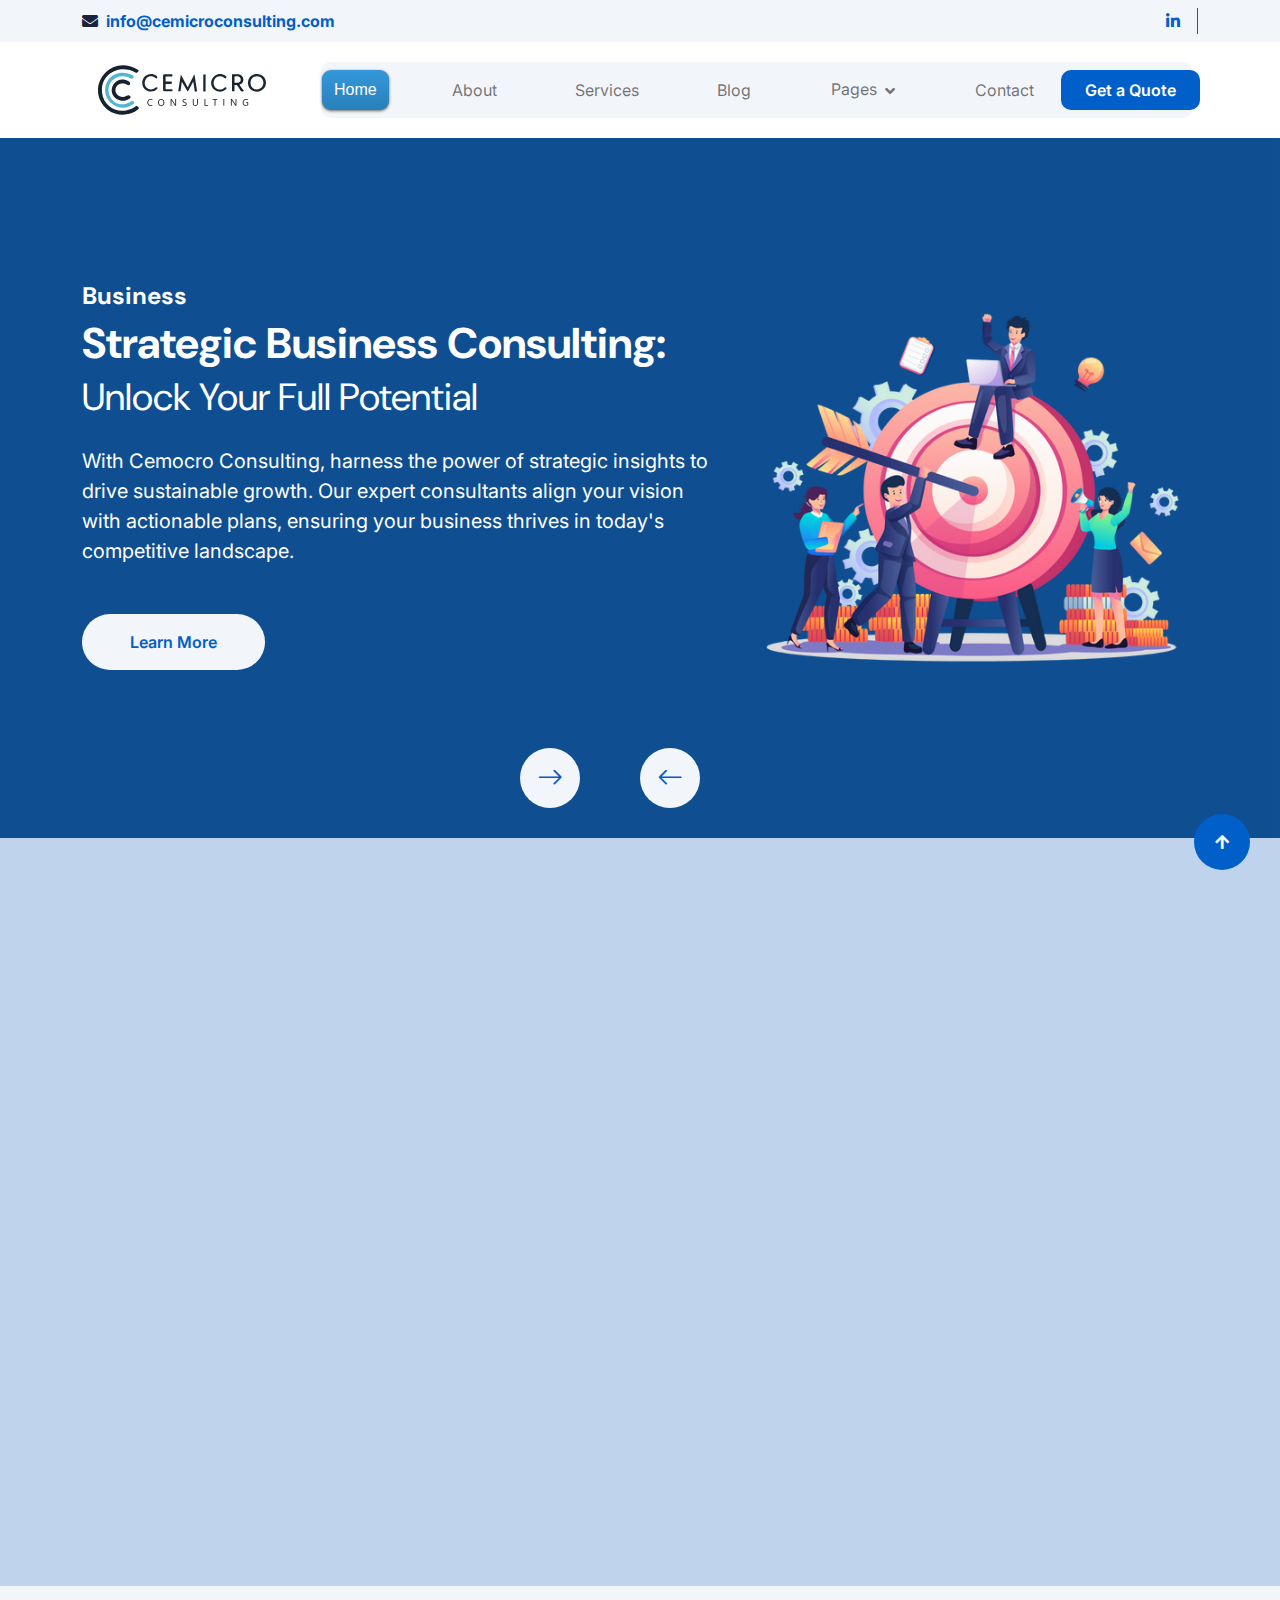
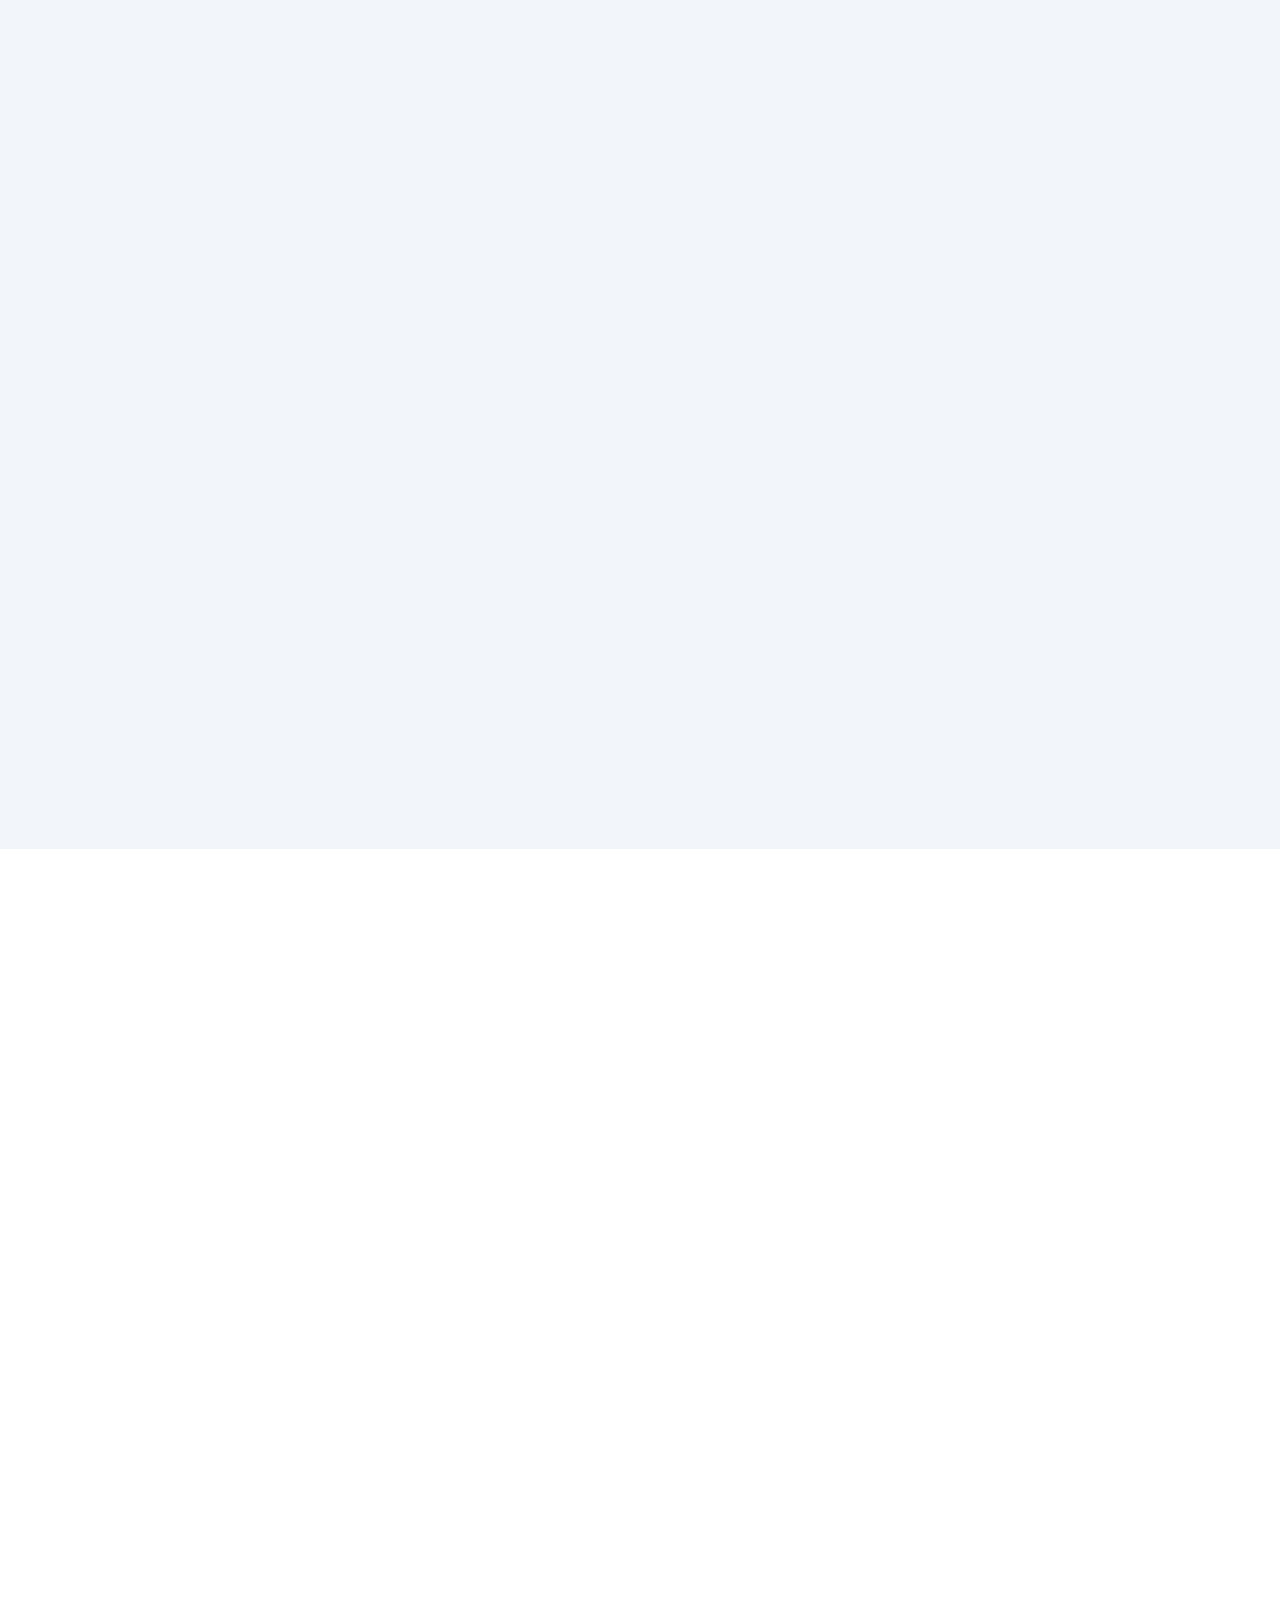
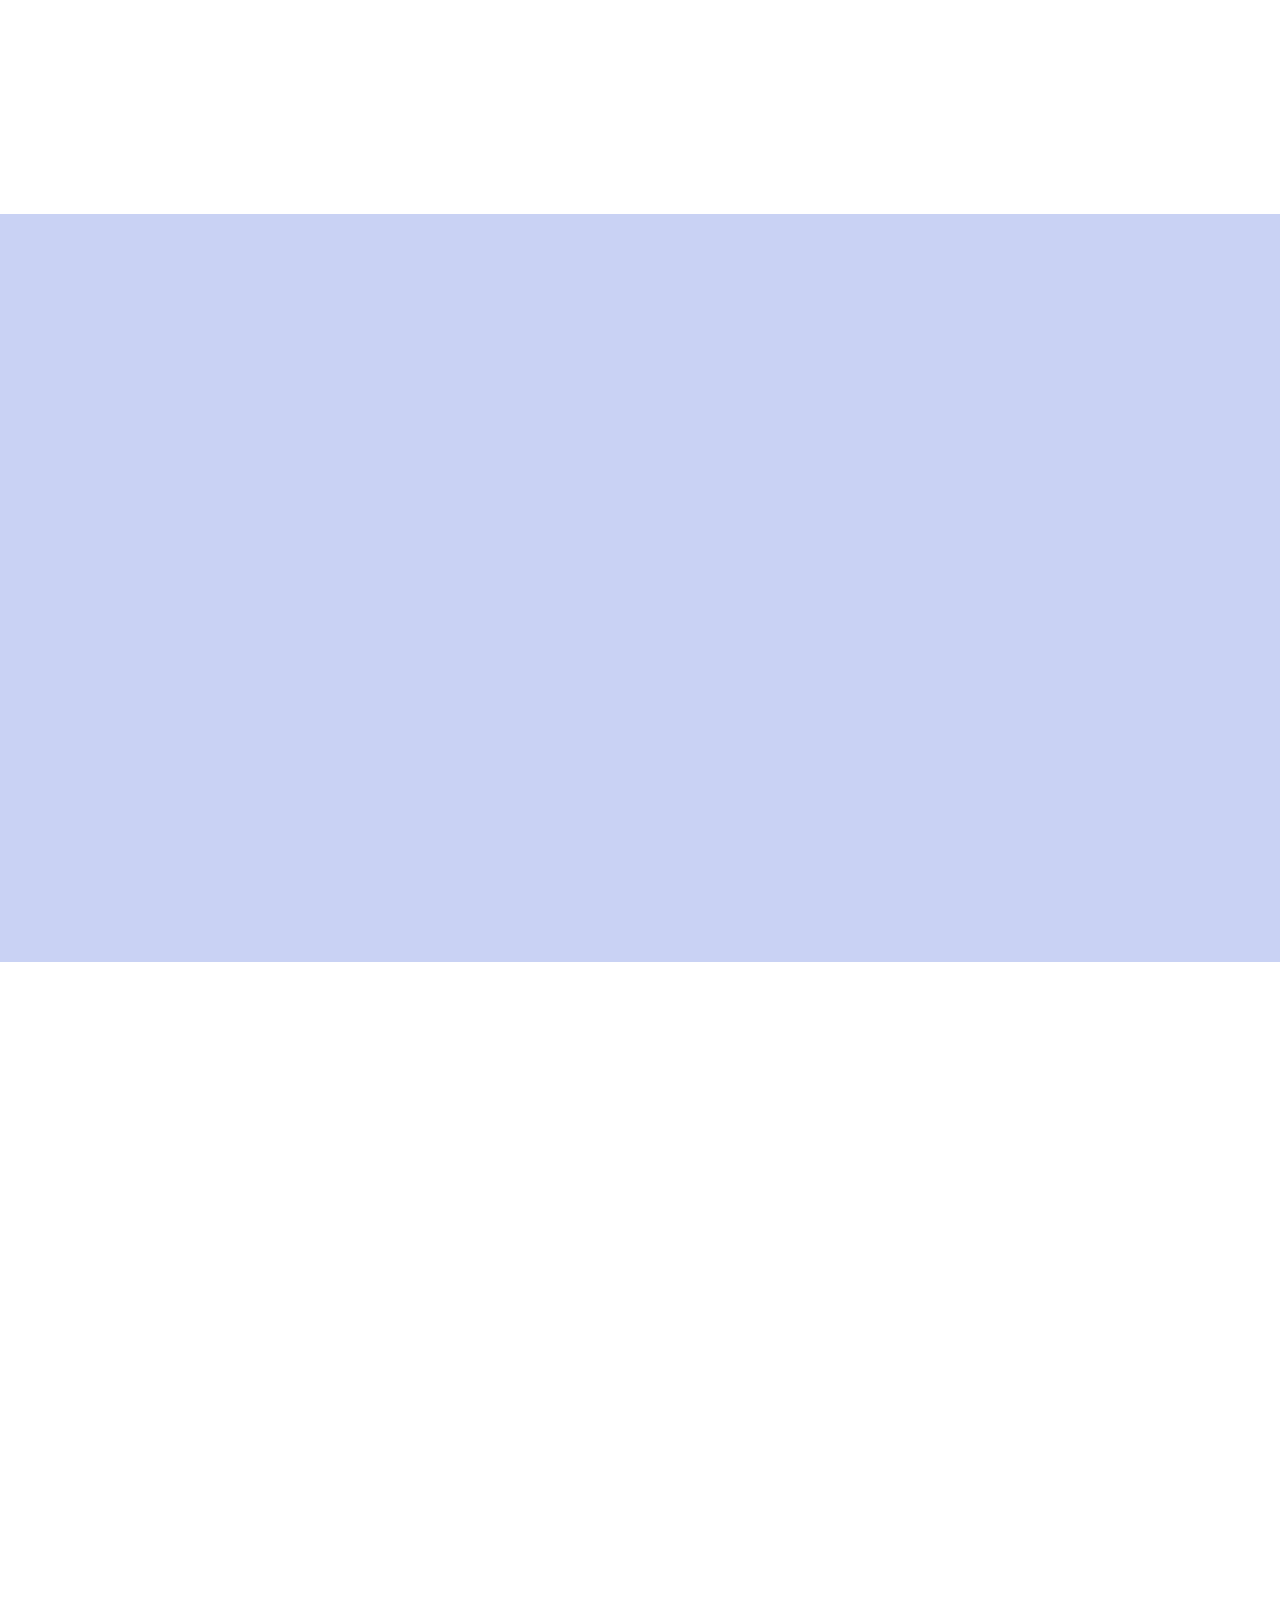
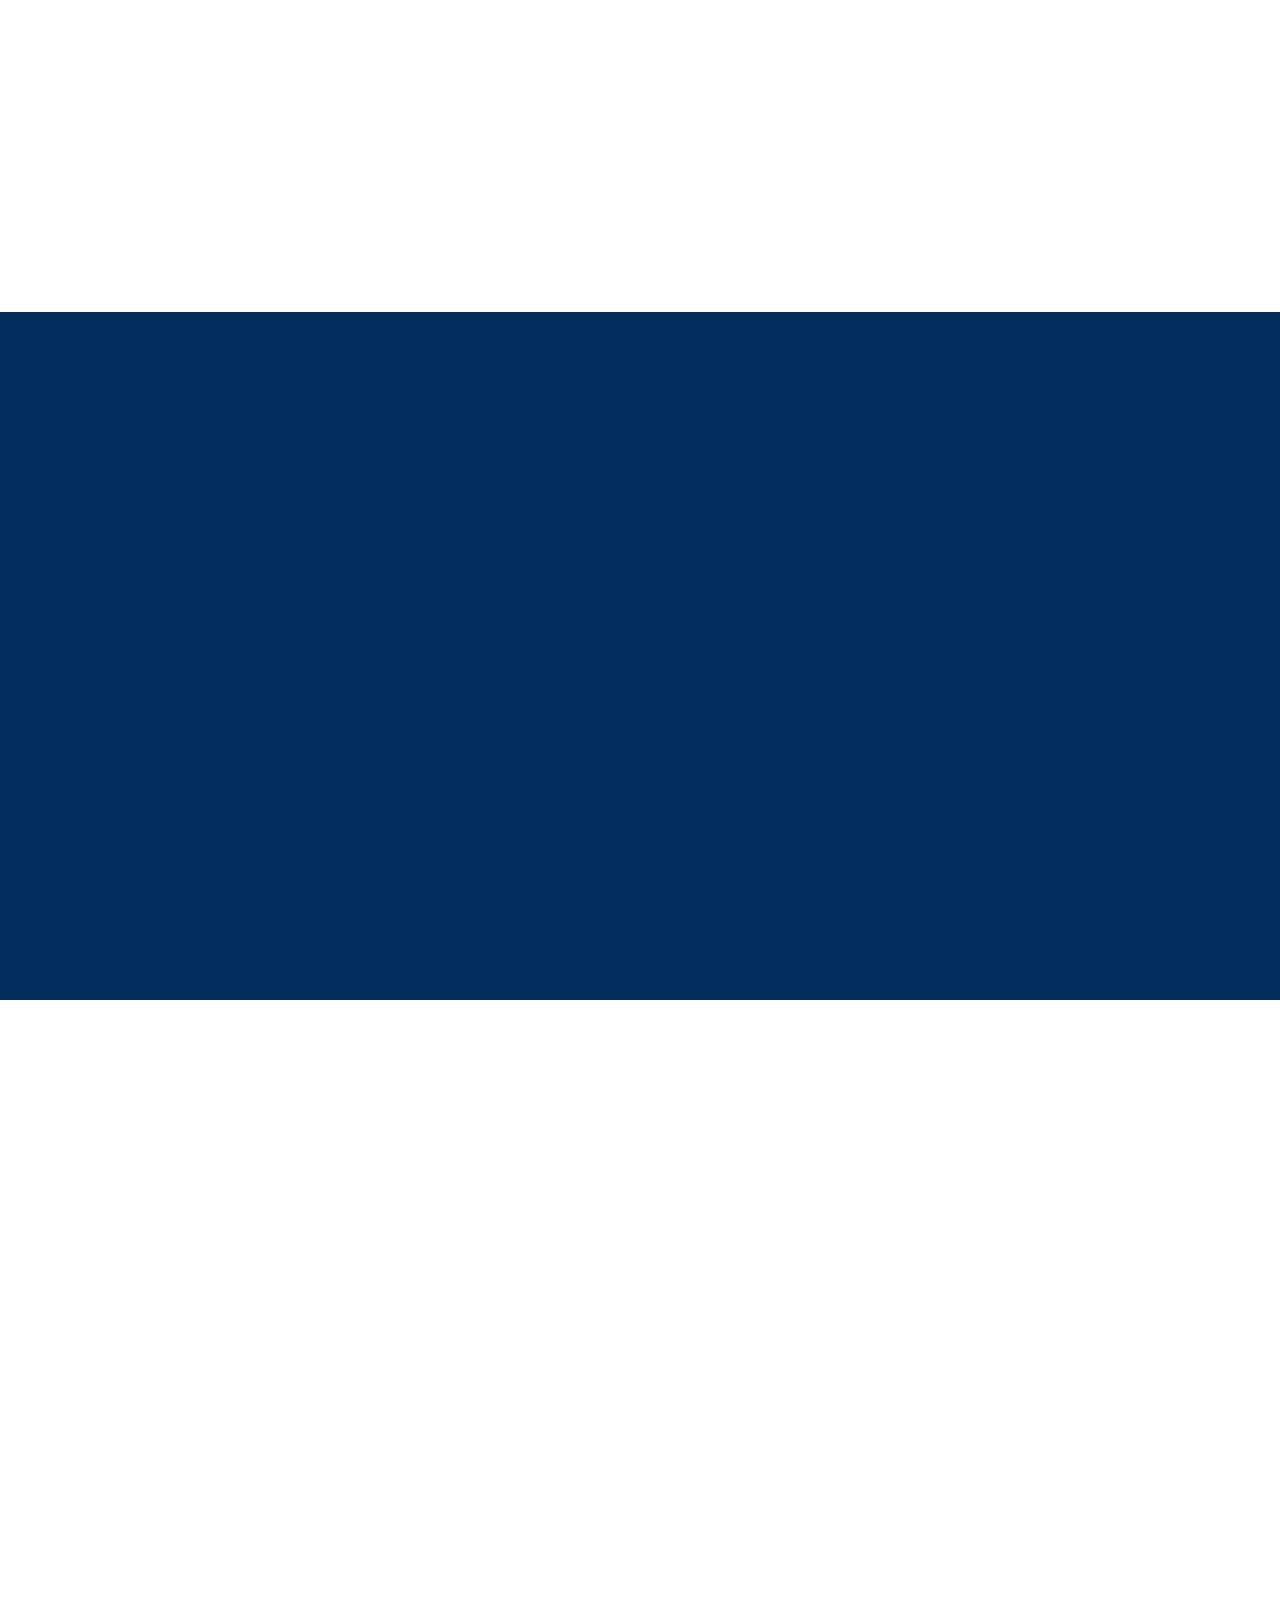
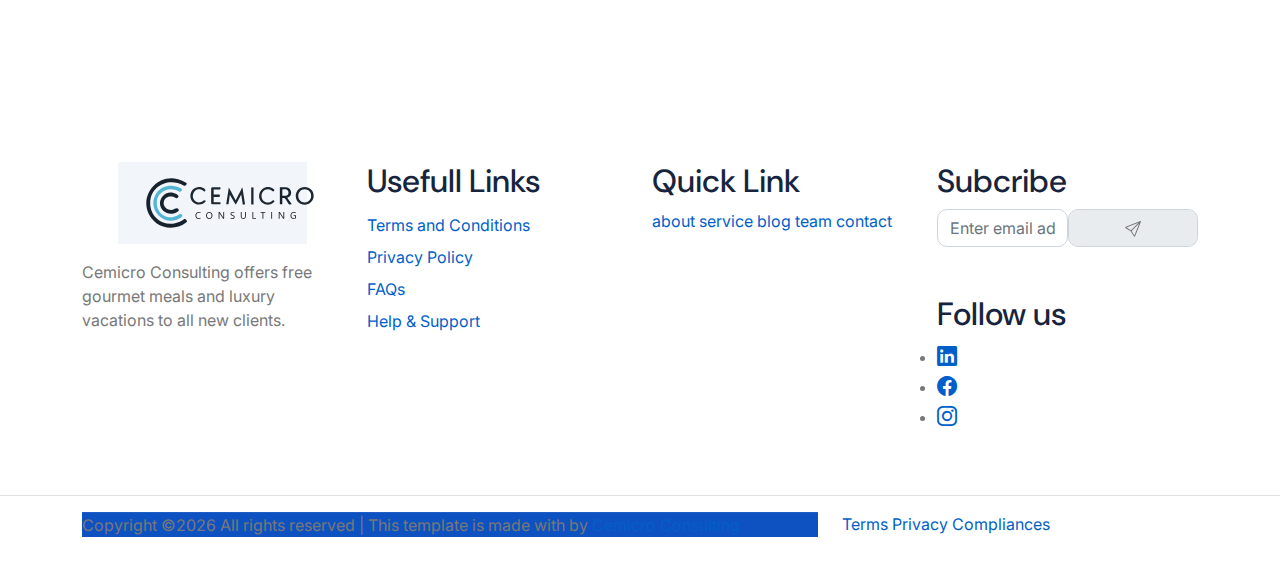
==== commit 86a6ca44: "home page changes" ====
--- a/index.html
+++ b/index.html
@@ -27,9 +27,15 @@
         <link href="https://fonts.googleapis.com/css2?family=Libre+Baskerville:ital,wght@0,400;0,700;1,400&display=swap" rel="stylesheet">
         <!-- Customized Bootstrap Stylesheet -->
         <link href="css/bootstrap.min.css" rel="stylesheet">
+        <link rel="preconnect" href="https://fonts.googleapis.com">
+        <link rel="preconnect" href="https://fonts.gstatic.com" crossorigin>
+        <link href="https://fonts.googleapis.com/css2?family=Archivo+Black&display=swap" rel="stylesheet">
+
+        
 
         <!-- Template Stylesheet -->
         <link href="css/style.css" rel="stylesheet">
+        <link rel="stylesheet" href="css/ionicons.min.css">
     </head>
 
     <body>
@@ -52,7 +58,7 @@
                                 <a href="#" class="text-muted small"><i class="fas fa-map-marker-alt text-primary me-2"></i> India</a>
                             </div> -->
                             <div class="">
-                                <a href="mailto:info@mindmatrix.com" class="text-muted small top_email"><i class="fas fa-envelope text-dark me-2"></i><b>info@cemicroconsulting.com</b></a>
+                                <a href="mailto:info@mindmatrix.com" class="text-primary small top_email"><i class="fas fa-envelope text-dark me-2"></i><b>info@cemicroconsulting.com</b></a>
                             </div>
                         </div>
                     </div>
@@ -87,7 +93,7 @@
                 <nav class="navbar navbar-expand-lg navbar-light"> 
                     <a href="#" class="navbar-brand p-0">
                         <div class="row">
-                            <div class="col-sm-3"><img src="img/logotop.svg" alt="" width="175px" ></div>
+                            <div class="col-sm-3"><img src="img/logo3.svg" alt="" width="200px" ></div>
                             <!-- <div class="col-sm-9"><h1 class=" mb-0" style="
                                 color: #0f3154;
                                 font-size: 27px;
@@ -172,7 +178,7 @@
         <!-- Navbar & Hero End -->
 
         <!-- Modal Search Start -->
-        <div class="modal fade" id="searchModal" tabindex="-1" aria-labelledby="exampleModalLabel" aria-hidden="true">
+        <!-- <div class="modal fade" id="searchModal" tabindex="-1" aria-labelledby="exampleModalLabel" aria-hidden="true">
             <div class="modal-dialog modal-fullscreen">
                 <div class="modal-content rounded-0">
                     <div class="modal-header">
@@ -187,58 +193,84 @@
                     </div>
                 </div>
             </div>
-        </div>
+        </div> -->
         <!-- Modal Search End -->
 
 
         <!-- Carousel Start -->
         <div class="header-carousel owl-carousel">
-            <div class="header-carousel-item " style="
-            background-color: #1363b6;
-        ">
+            <div class="header-carousel-item" style="background-color: #1363b6;">
                 <div class="carousel-caption">
-                    <div class="container">
-                        <div class="row g-4 align-items-center">
-                            <div class="col-lg-7 animated fadeInLeft">
-                                <div class="text-sm-center text-md-start">
-                                    <h4 class="text-white text-uppercase fw-bold mb-4">Business Consulting</h4>
-                                    <h1 class=" display-1 text-white mb-4">Strategic Business Consulting: Unlock Your Full Potential</h1>
-                                    <p class="mb-5 fs-5 fw-bold">With Cemocro Consulting, harness the power of strategic insights to drive sustainable growth. Our expert consultants align your vision with actionable plans, ensuring your business thrives in today's competitive landscape.</p>
-                                    <div class="d-flex justify-content-center justify-content-md-start flex-shrink-0 mb-4">
-                                        <a class="btn btn-light rounded-pill py-3 px-4 px-md-5 me-2" href="#">Learn More</a>
-                                        <!-- <a class="btn btn-light rounded-pill py-3 px-4 px-md-5 me-2" href="#"><i class="fas fa-play-circle me-2"></i> Watch Video</a> -->
-                                        <!-- <a class="btn btn-dark rounded-pill py-3 px-4 px-md-5 ms-2" href="#">Learn More</a> -->
-                                    </div>
-                                </div>
-                            </div>
-                            <div class="col-lg-5 animated fadeInRight">
-                                <div class="calrousel-img" style="object-fit: cover;">
-                                    <img src="img/29.png" class="img-fluid w-100" alt="">
-                                </div>
-                            </div>
-                        </div>
-                    </div>
-                </div>
-            </div>
+                  <div class="container">
+                    <div class="row g-4 align-items-center">
+                      <div class="col-lg-7 animated fadeInLeft">
+                        <div class="text-sm-center text-md-start">
+                          <h4 class="text-white  fw-bold mb-2 typing" data-text="Business Consulting">Business Consulting</h4>
+                          <h1 class="display-1 text-white mb-4">Strategic Business Consulting: <br> <span style="
+                            font-weight: 400;
+                            font-size: 38px;
+                        ">Unlock Your Full Potential</span> </h1>
+                          <p class="mb-5 fs-5 ">With Cemocro Consulting, harness the power of strategic insights to drive sustainable growth. Our expert consultants align your vision with actionable plans, ensuring your business thrives in today's competitive landscape.</p>
+                          <div class="d-flex justify-content-center justify-content-md-start flex-shrink-0 mb-4">
+                            <a class="btn btn-light rounded-pill py-3 px-4 px-md-5 me-2" href="#">Learn More</a>
+                          </div>
+                        </div>
+                      </div>
+                      <div class="col-lg-5 animated fadeInRight">
+                        <div class="calrousel-img" style="object-fit: cover;">
+                          <img src="img/29.png" class="img-fluid w-100" alt="">
+                        </div>
+                      </div>
+                    </div>
+                  </div>
+                </div>
+              </div>
             
-            <!-- <div class="header-carousel-item " style="
-            background-color: #1363b6;      ">
+            <div class="header-carousel-item" style="background-color: #1363b6;">
+                <div class="carousel-caption">
+                  <div class="container">
+                    <div class="row g-4 align-items-center">
+                      <div class="col-lg-7 animated fadeInLeft">
+                        <div class="text-sm-center text-md-start">
+                          <h4 class="text-white fw-bold mb-2 typing" data-text="Staffing Solutions">Staffing Solutions</h4>
+                          <h1 class="display-1 text-white mb-4">Precision Staffing Solutions: <br> <span style="
+                            font-weight: 400;
+                            font-size: 38px;
+                        ">Building the Right Teams for Success</span> </h1>
+                          <p class="mb-5 fs-5 text-light ">Your business deserves the best talent. At Cemocro Consulting, we specialize in connecting you with skilled professionals who fit your unique needs, driving productivity and innovation across your organization.</p>
+                          <div class="d-flex justify-content-center justify-content-md-start flex-shrink-0 mb-4">
+                            <a class="btn btn-light rounded-pill py-3 px-4 px-md-5 me-2" href="#">Learn More</a>
+                          </div>
+                        </div>
+                      </div>
+                      <div class="col-lg-5 animated fadeInRight">
+                        <div class="calrousel-img" style="object-fit: cover;">
+                          <img src="img/it.png" class="img-fluid w-100" alt="">
+                        </div>
+                      </div>
+                    </div>
+                  </div>
+                </div>
+              </div>
+            
+            <div class="header-carousel-item" style="background-color: #1363b6;">
                 <div class="carousel-caption">
                     <div class="container">
                         <div class="row gy-4 gy-lg-0 gx-0 gx-lg-5 align-items-center">
                             <div class="col-lg-5 animated fadeInLeft">
                                 <div class="calrousel-img">
-                                    <img src="img/28.png" class="img-fluid w-100" alt="">
+                                    <img src="img/staff.png" class="img-fluid w-100" alt="">
                                 </div>
                             </div>
                             <div class="col-lg-7 animated fadeInRight">
                                 <div class="text-sm-center text-md-end">
-                                    <h4 class="text-white text-uppercase fw-bold mb-4">Welcome To Cemicro</h4>
-                                    <h1 class="display-1 text-white mb-4">Lorem ipsum dolor </h1>
-                                    <p class="mb-5 fs-5">Lorem Ipsum is simply dummy text of the printing and typesetting industry. Lorem Ipsum has been the industry's standard dummy... 
-                                    </p>
+                                    <h4 class="text-white  fw-bold mb-2 typing" data-text="IT Solutions">IT Solutions</h4>
+                                    <h1 class="display-1 text-white mb-4">Cutting-Edge IT Solutions <br> <span style="
+                                        font-weight: 400;
+                                        font-size: 38px;
+                                    ">Innovate and Transform</span> </h1>
+                                    <p class="mb-5 fs-5 ">Stay ahead of the curve with Cemocro Consulting’s tailored IT solutions. From seamless integration to advanced technology deployment, we empower your business with the tools needed to achieve operational excellence.</p>
                                     <div class="d-flex justify-content-center justify-content-md-end flex-shrink-0 mb-4">
-                                        <a class="btn btn-light rounded-pill py-3 px-4 px-md-5 me-2" href="#"><i class="fas fa-play-circle me-2"></i> Watch Video</a>
                                         <a class="btn btn-dark rounded-pill py-3 px-4 px-md-5 ms-2" href="#">Learn More</a>
                                     </div>
                                 </div>
@@ -246,70 +278,19 @@
                         </div>
                     </div>
                 </div>
-            </div> -->
-            
-            
-            
-            <div class="header-carousel-item " style="
-                background-color: #1363b6;
-            ">
-                    <div class="carousel-caption">
-                        <div class="container">
-                            <div class="row g-4 align-items-center">
-                                <div class="col-lg-7 animated fadeInLeft">
-                                    <div class="text-sm-center text-md-start">
-                                        <h4 class="text-white  fw-bold mb-2 welcome_text">Staffing Solutions</h4>
-                                        <h1 class="display-1 text-white mb-4">Precision Staffing Solutions: Building the Right Teams for Success</h1>
-                                        <p class="mb-5 fs-5 text-light fw-bold">Your business deserves the best talent. At Cemocro Consulting, we specialize in connecting you with skilled professionals who fit your unique needs, driving productivity and innovation across your organization.</p>
-                                        <div class="d-flex justify-content-center justify-content-md-start flex-shrink-0 mb-4">
-                                            <a class="btn btn-light rounded-pill py-3 px-4 px-md-5 me-2" href="#">Learn More</a>
-                                            <!-- <a class="btn btn-dark rounded-pill py-3 px-4 px-md-5 ms-2" href="#">Learn More</a> -->
-                                        </div>
-                                    </div>
-                                </div>
-                                <div class="col-lg-5 animated fadeInRight">
-                                    <div class="calrousel-img" style="object-fit: cover;">
-                                        <img src="img/31.png" class="img-fluid w-100" alt="">
-                                    </div>
-                                </div>
-                            </div>
-                        </div>
-                    </div>
-                </div>
-                <div class="header-carousel-item " style="
-            background-color: #1363b6;      ">
-                <div class="carousel-caption">
-                    <div class="container">
-                        <div class="row gy-4 gy-lg-0 gx-0 gx-lg-5 align-items-center">
-                            <div class="col-lg-5 animated fadeInLeft">
-                                <div class="calrousel-img">
-                                    <img src="img/12.png" class="img-fluid w-100" alt="">
-                                </div>
-                            </div>
-                            <div class="col-lg-7 animated fadeInRight">
-                                <div class="text-sm-center text-md-end">
-                                    <h4 class="text-white text-uppercase fw-bold mb-4">IT Solutions</h4>
-                                    <h1 class="display-1 text-white mb-4">Cutting-Edge IT Solutions: Innovate and Transform</h1>
-                                    <p class="mb-5 fs-5 fw-bold">Stay ahead of the curve with Cemocro Consulting’s tailored IT solutions. From seamless integration to advanced technology deployment, we empower your business with the tools needed to achieve operational excellence.</p>
-                                    <div class="d-flex justify-content-center justify-content-md-end flex-shrink-0 mb-4">
-                                        <!-- <a class="btn btn-light rounded-pill py-3 px-4 px-md-5 me-2" href="#"><i class="fas fa-play-circle me-2"></i> Watch Video</a> -->
-                                        <a class="btn btn-dark rounded-pill py-3 px-4 px-md-5 ms-2" href="#">Learn More</a>
-                                    </div>
-                                </div>
-                            </div>
-                        </div>
-                    </div>
-                </div>
             </div>
         </div>
+        
+        
+        
         <!-- Carousel End -->
 
         <!-- Feature Start -->
         <div class="container-fluid feature bg-light-blue py-5">
             <div class="container py-5">
                 <div class="text-center mx-auto pb-5 wow fadeInUp" data-wow-delay="0.2s" style="max-width: 800px;">
-                    <h4 class="text-primary">Who we are</h4>
-                    <h1 class="display-4 mb-4">Temporibus corporis itaque quis</h1>
+                    <h1 class="display-4 mb-4 text-primary">Who we are</h1>
+                    <h4 class="">Services We Are Offering to Our Customers</h4>
                     <p class="mb-0">Lorem ipsum dolor, sit amet consectetur adipisicing elit. Tenetur adipisci facilis cupiditate recusandae aperiam temporibus corporis itaque quis facere, numquam, ad culpa deserunt sint dolorem autem obcaecati, ipsam mollitia hic.
                     </p>
                 </div>
@@ -319,7 +300,7 @@
                             <div class="feature-icon p-4 mb-4">
                                 <i class="far fa-handshake fa-3x"></i>
                             </div>
-                            <h4 class="mb-4">Lorem, ipsum.</h4>
+                            <h4 class="mb-4">Business Analysis</h4>
                             <p class="mb-4">Lorem ipsum dolor sit amet consectetur adipisicing elit. Ea hic laborum odit pariatur...
                             </p>
                             <a class="btn btn-primary rounded-pill py-2 px-4" href="#">Learn More</a>
@@ -330,7 +311,7 @@
                             <div class="feature-icon p-4 mb-4">
                                 <i class="fa fa-dollar-sign fa-3x"></i>
                             </div>
-                            <h4 class="mb-4">Lorem, ipsum.</h4>
+                            <h4 class="mb-4">Finance</h4>
                             <p class="mb-4">Lorem ipsum dolor sit amet consectetur adipisicing elit. Ea hic laborum odit pariatur...
                             </p>
                             <a class="btn btn-primary rounded-pill py-2 px-4" href="#">Learn More</a>
@@ -341,7 +322,7 @@
                             <div class="feature-icon p-4 mb-4">
                                 <i class="fa fa-bullseye fa-3x"></i>
                             </div>
-                            <h4 class="mb-4">Lorem, ipsum.</h4>
+                            <h4 class="mb-4">Reports Analysis</h4>
                             <p class="mb-4">Lorem ipsum dolor sit amet consectetur adipisicing elit. Ea hic laborum odit pariatur...
                             </p>
                             <a class="btn btn-primary rounded-pill py-2 px-4" href="#">Learn More</a>
@@ -350,9 +331,13 @@
                     <div class="col-md-6 col-lg-6 col-xl-3 wow fadeInUp" data-wow-delay="0.8s">
                         <div class="feature-item p-4 pt-0">
                             <div class="feature-icon p-4 mb-4">
-                                <i class="fa fa-headphones fa-3x"></i>
-                            </div>
-                            <h4 class="mb-4">Lorem, ipsum.</h4>
+                                <!-- <i class="fa fa-btc fa-3x"></i> -->
+
+                                </i><i class="fab fa-btc fa-3x"></i>
+
+
+                            </div>
+                            <h4 class="mb-4">Cryptocurrency</h4>
                             <p class="mb-4">Lorem ipsum dolor sit amet consectetur adipisicing elit. Ea hic laborum odit pariatur...
                             </p>
                             <a class="btn btn-primary rounded-pill py-2 px-4" href="#">Learn More</a>
@@ -520,7 +505,7 @@
         <!-- Service End -->
 
         <!-- FAQs Start -->
-        <div class="container-fluid faq-section bg-light py-5">
+        <div class="container-fluid faq-section  py-5" style="background-color: #c9d2f4 !important">
             <div class="container py-5">
                 <div class="row g-5 align-items-center">
                     <div class="col-xl-6 wow fadeInLeft" data-wow-delay="0.2s">
@@ -653,7 +638,107 @@
         <!-- Blog End -->
 
         <!-- Team Start -->
-        <div class="container-fluid team pb-5">
+         <section style="background-color: #042e5d;">
+             <div class="container-fluid testimonial pb-5">
+                 <div class="container pb-5">
+                     <div class="text-center mx-auto pb-5 wow fadeInUp" data-wow-delay="0.2s" style="max-width: 800px;">
+                         <h4 class="text-light pt-5">Our Team</h4>
+                         <h1 class="display-4 mb-4 text-light">Meet Our Expert Team Members</h1>
+                         <p class="mb-0 text-light">Discover our expert team and their streamlined process, combining industry expertise with innovative solutions to deliver exceptional results tailored to your needs.
+                         </p>
+                     </div>
+                     <div class="owl-carousel team-carousel wow fadeInUp" data-wow-delay="0.2s">
+                         <div class="testimonial-item bg-light rounded">
+                             <div class="row g-0">
+                                 <div class="col-4  col-lg-4 col-xl-3">
+                                     <div class="h-100">
+                                         <img src="img/z4.png" class="img-fluid h-100 rounded" style="object-fit: cover;" alt="">
+                                     </div>
+                                 </div>
+                                 <div class="col-8 col-lg-8 col-xl-9">
+                                     <div class="d-flex flex-column my-auto text-start p-4">
+                                         <h4 class="text-dark mb-0">Dedicated Team</h4>
+                                         <p class="mb-3">Building Trust with us</p>
+                                         <div class="d-flex text-primary mb-3">
+                                             <!-- <i class="fas fa-star"></i>
+                                             <i class="fas fa-star"></i>
+                                             <i class="fas fa-star"></i>
+                                             <i class="fas fa-star"></i>
+                                             <i class="fas fa-star"></i> -->
+                                         </div>
+                                         <p class="mb-0">At Cemicro Consulting, trust is the cornerstone of our approach. Our team is dedicated to delivering outstanding results with transparency, integrity, and a focus on your success. We prioritize clear communication, collaboration, and reliability to ensure that every project exceeds your expectations and builds lasting partnerships.
+                                         </p>
+                                     </div>
+                                 </div>
+                             </div>
+                         </div>
+                         <div class="testimonial-item bg-light rounded">
+                             <div class="row g-0">
+                                 <div class="col-4  col-lg-4 col-xl-3">
+                                     <div class="h-100">
+                                         <img src="img/z6.png" class="img-fluid h-100 rounded" style="object-fit: cover;" alt="">
+                                     </div>
+                                 </div>
+                                 <div class="col-8 col-lg-8 col-xl-9">
+                                     <div class="d-flex flex-column my-auto text-start p-4">
+                                         <h4 class="text-dark mb-0">Our Approach to Solutions</h4>
+                                         <p class="mb-3">Solutions for Your Success
+                                        </p>
+                                         <div class="d-flex text-primary mb-3">
+                                             <!-- <i class="fas fa-star"></i>
+                                             <i class="fas fa-star"></i>
+                                             <i class="fas fa-star"></i>
+                                             <i class="fas fa-star"></i>
+                                             <i class="fas fa-star text-body"></i> -->
+                                         </div>
+                                         <p class="mb-0">At Cemicro Consulting, we focus on delivering targeted solutions that address your specific challenges. By understanding your goals, we create strategies that are both effective and sustainable. Whether optimizing processes or implementing new technologies, our solutions are designed to drive success and deliver measurable results.
+
+
+
+
+
+
+
+
+                                         </p>
+                                     </div>
+                                 </div>
+                             </div>
+                         </div>
+                         <div class="testimonial-item bg-light rounded">
+                             <div class="row g-0">
+                                 <div class="col-4  col-lg-4 col-xl-3">
+                                     <div class="h-100">
+                                         <img src="img/z5.png" class="img-fluid h-100 rounded" style="object-fit: cover;" alt="">
+                                     </div>
+                                 </div>
+                                 <div class="col-8 col-lg-8 col-xl-9">
+                                     <div class="d-flex flex-column my-auto text-start p-4">
+                                         <h4 class="text-dark mb-0">Driving Innovation Forward</h4>
+                                         <p class="mb-3"> our commitment to your success</p>
+                                         <div class="d-flex text-primary mb-3">
+                                             <!-- <i class="fas fa-star"></i>
+                                             <i class="fas fa-star"></i>
+                                             <i class="fas fa-star"></i>
+                                             <i class="fas fa-star text-body"></i>
+                                             <i class="fas fa-star text-body"></i> -->
+                                         </div>
+                                         <p class="mb-0">At Cemicro Consulting, innovation is at the heart of everything we do. We continuously explore new ideas and technologies to create forward-thinking solutions that keep your business ahead of the curve. Our team is dedicated to fostering creativity and implementing cutting-edge strategies that drive growth and efficiency. By embracing change and pushing boundaries, we help you stay competitive in an ever-evolving landscape.
+                                         </p>
+                                     </div>
+                                 </div>
+                             </div>
+                         </div>
+                     </div>
+                 </div>
+             </div>
+
+         </section>
+
+
+
+
+      <!--   <div class="container-fluid team pb-5">
             <div class="container pb-5">
                 <div class="text-center mx-auto pb-5 wow fadeInUp" data-wow-delay="0.2s" style="max-width: 800px;">
                     <h4 class="text-primary">Our Team</h4>
@@ -661,7 +746,7 @@
                     <p class="mb-0">Lorem ipsum dolor, sit amet consectetur adipisicing elit. Tenetur adipisci facilis cupiditate recusandae aperiam temporibus corporis itaque quis facere, numquam, ad culpa deserunt sint dolorem autem obcaecati, ipsam mollitia hic.
                     </p>
                 </div>
-                <!-- <div class="row g-4">
+                <div class="row g-4">
                     <div class="col-md-6 col-lg-6 col-xl-3 wow fadeInUp" data-wow-delay="0.2s">
                         <div class="team-item">
                             <div class="team-img">
@@ -730,12 +815,13 @@
                             </div>
                         </div>
                     </div>
-                </div> -->
-            </div>
-        </div>
+                </div> 
+                
+            </div>
+        </div> -->
         <!-- Team End -->
 
-        <div class="how-section1">
+        <!-- <div class="how-section1">
             <div class="row">
                 <div class="col-md-6 how-img">
                     <img src="img/u (8).jpeg" class="" wi alt=""/>
@@ -786,11 +872,11 @@
                     <img src="img/u (14).jpeg" class="" alt=""/>
                 </div>
             </div>
-        </div>
+        </div> -->
         
 
         <!-- Testimonial Start -->
-        <div class="container-fluid testimonial pb-5">
+        <div class="container-fluid testimonial py-5">
             <div class="container pb-5">
                 <div class="text-center mx-auto pb-5 wow fadeInUp" data-wow-delay="0.2s" style="max-width: 800px;">
                     <h4 class="text-primary">Testimonial</h4>
@@ -874,83 +960,87 @@
                 </div>
             </div>
         </div>
-        <!-- Testimonial End -->
-
-        <footer id="footer" class="footer position-relative light-background">
-
-            <div class="container footer-top">
-              <div class="row gy-4">
-                <div class="col-lg-4 col-md-6 footer-about">
-                  <a href="index.html" class="logo d-flex align-items-center">
-                    
-                      <img src="img/footerlogo.svg" width="200" />
-                  </a>
-                  <div class="footer-contact pt-3">
-                    <p class="mt-3"><strong>Phone:</strong> <span>+91 848-xxx-xxxx</span></p>
-                    <p><strong>Email:</strong> <span>info@cemicroconsulting.com</span></p>
-                  </div>
-                  <div class="social-links d-flex mt-4">
-                    <a href="https://wa.me/918486906046" class="whatsapp" target="_blank"><i class="bi fs-5 bi-linkedin" ></i></a>
-                    <a href="https://www.facebook.com/profile.php?id=100063593843312&mibextid=LQQJ4d" class="facebook" target="_blank"><i class="bi fs-5 bi-facebook" ></i></a>
-                    <a href="https://www.youtube.com/@CIMDesignSolution" class="youtube" target="_blank"><i class="bi fs-5 bi-youtube"> </i></a>
-                    <!-- <a href="tel:+918486906046" class="telephone" ><i class="bi fs-5 bi-telephone-fill"></i></a> -->
-                    <a href="https://www.instagram.com/cim_design_solution?igsh=ZW5nZ2hjdDloY2dn" class="instagram" target="_blank"><i class="bi fs-5 bi-instagram"></i></a>
-                  </div>
-                </div>
-            
-                <div class="col-lg-2 col-md-3 footer-links">
-                  <h4>Menu Links</h4>
-                  <ul>
-                    <li><a href="#">Home</a></li>
-                    <li><a href="#">About us</a></li>
-                    <li><a href="#">Courses</a></li>
-                    <li><a href="#">Services</a></li>
-                    <li><a href="#">Careers</a></li>
-                    <li><a href="#">Contact</a></li>
-                  </ul>
-                </div>
-            
-                <div class="col-lg-2 col-md-3 footer-links">
-                  <h4>Usefull Links-</h4>
-                  <ul>
-                    <li><a href="">Terms and Conditions</a></li>
-                    <li><a href="">Privacy Policy</a></li>
-                    <li><a href="">Refund/Cancellation Policy</a></li>
-                  </ul>
-                </div>
-            
-                <div class="col-lg-2 col-md-3 footer-links">
-                  <h4>Quick Link</h4>
-                  <ul>
-                    <li><a href="">Link</a></li>
-                    <li><a href="">Link</a></li>
-                    <li><a href="">Link</a></li>
-                    <li><a href="">Link</a></li>
-                  </ul>
-                </div>
-            
-                <div class="col-lg-2 col-md-3 footer-links">
-                  <!-- <h4>Join our Youtube Membership</h4>
-                  <ul>
-                    <li><a class="btn text-light" style="background-color: #f43636;" href="https://www.youtube.com/channel/UCJr1Nrv1A622KmEmRLTuUhA/join">Join Now!</a></li>
-                  </ul> -->
-                  <div class="position-relative rounded-pill mt-5">
-                    <input class="form-control rounded-pill w-100 py-3 ps-4 pe-5" type="text" placeholder="Enter your email">
-                    <button type="button" class="btn btn-primary rounded-pill position-absolute top-0 end-0 py-2 mt-2 me-2">SignUp</button>
-                </div>
-                  
-                </div>
-            
+
+
+        <footer class="footer-04">
+			<div class="container">
+				<div class="row">
+					<div class="col-md-6 col-lg-3 mb-md-0 mb-4">
+                        <div class="row text-center">
+                            <div class="footer_logo bg-light text-center" style="
+                            width: 66%;
+                            margin: auto;
+                        ">
+                                <img class="p-3 " src="img/logo3.svg" alt="" width="200px">
+                            </div>
+
+                        </div>
+						<!-- <h2 class="footer-heading"><a href="#" class="logo"></a></h2> -->
+						<p class="pt-3">Cemicro Consulting offers free gourmet meals and luxury vacations to all new clients.</p>
+						<!-- <a href="#">read more <span class="ion-ios-arrow-round-forward"></span></a> -->
+					</div>
+					<div class="col-md-6 col-lg-3 mb-md-0 mb-4">
+						<h2 class="footer-heading">Usefull Links</h2>
+						<ul class="list-unstyled">
+              <li><a href="#" class="py-1 d-block">Terms and Conditions</a></li>
+              <li><a href="#" class="py-1 d-block">Privacy Policy</a></li>
+              <li><a href="#" class="py-1 d-block">FAQs</a></li>
+              <li><a href="#" class="py-1 d-block">Help &amp; Support</a></li>
+            </ul>
+					</div>
+					<div class="col-md-6 col-lg-3 mb-md-0 mb-4">
+						<h2 class="footer-heading">Quick Link</h2>
+						<div class="tagcloud">
+	            <a href="#" class="tag-cloud-link">about</a>
+	            <a href="#" class="tag-cloud-link">service</a>
+	            <a href="#" class="tag-cloud-link">blog</a>
+	            <a href="#" class="tag-cloud-link">team</a>
+	            <a href="#" class="tag-cloud-link">contact</a>
+	            <!-- <a href="#" class="tag-cloud-link">delicious</a>
+	            <a href="#" class="tag-cloud-link">desserts</a>
+	            <a href="#" class="tag-cloud-link">drinks</a> -->
+	          </div>
+					</div>
+					<div class="col-md-6 col-lg-3 mb-md-0 mb-4">
+						<h2 class="footer-heading">Subcribe</h2>
+						<form action="#" class="subscribe-form">
+              <div class="form-group d-flex">
+                <input type="text" class="form-control rounded-left" placeholder="Enter email address">
+                <button type="submit" class="form-control submit rounded-right"><span class="sr-only">Submit</span><svg xmlns="http://www.w3.org/2000/svg" width="16" height="16" fill="currentColor" class="bi bi-send" viewBox="0 0 16 16">
+                    <path d="M15.854.146a.5.5 0 0 1 .11.54l-5.819 14.547a.75.75 0 0 1-1.329.124l-3.178-4.995L.643 7.184a.75.75 0 0 1 .124-1.33L15.314.037a.5.5 0 0 1 .54.11ZM6.636 10.07l2.761 4.338L14.13 2.576zm6.787-8.201L1.591 6.602l4.339 2.76z"/>
+                  </svg></button>
               </div>
-            </div>
-            
-            <div class="container copyright text-center mt-4">
-              <p>© <span>Copyright</span> <strong class="px-1 sitename">Cemicro Consulting</strong> <span>All Rights Reserved</span></p>
-              
-            </div>
-            
-            </footer>
-    
+            </form>
+            <h2 class="footer-heading mt-5">Follow us</h2>
+            <ul class="ftco-footer-social p-0">
+              <li class="ftco-animate"><a href="#" data-toggle="tooltip" data-placement="top" title="Twitter"><i class="bi fs-5 bi-linkedin" ></i></span></a></li>
+              <li class="ftco-animate"><a href="#" data-toggle="tooltip" data-placement="top" title="Facebook"><i class="bi fs-5 bi-facebook" ></i></a></li>
+              <li class="ftco-animate"><a href="#" data-toggle="tooltip" data-placement="top" title="Instagram"><i class="bi fs-5 bi-instagram" ></i></a></li>
+            </ul>
+					</div>
+				</div>
+			</div>
+			<div class="w-100 mt-5 border-top py-3">
+				<div class="container">
+					<div class="row">
+	          <div class="col-md-6 col-lg-8">
+
+	            <p class="copyright"><!-- Link back to Colorlib can't be removed. Template is licensed under CC BY 3.0. -->
+	  Copyright &copy;<script>document.write(new Date().getFullYear());</script> All rights reserved | This template is made with by <a href="#" target="_blank">Cemicro Consulting</a>
+	  <!-- Link back to Colorlib can't be removed. Template is licensed under CC BY 3.0. --></p>
+	          </div>
+	          <div class="col-md-6 col-lg-4 text-md-right">
+	          	<p class="mb-0 list-unstyled">
+	          		<a class="mr-md-3" href="#">Terms</a>
+	          		<a class="mr-md-3" href="#">Privacy</a>
+	          		<a class="mr-md-3" href="#">Compliances</a>
+	          	</p>
+	          </div>
+	        </div>
+				</div>
+			</div>
+		</footer>
+
 
 
         <!-- Back to Top -->
@@ -982,14 +1072,91 @@
     // Attach click event listeners to each nav-link and dropdown-item
     navLinks.forEach(function(navLink) {
         navLink.addEventListener("click", function() {
+            navClickSound.play();
+        // alert("ok");
             // Play the sound
-            navClickSound.play();
         });
     });
 });
 
 
         </script>
+        <!-- <script>
+            $(document).ready(function(){
+              $(".header-carousel").owlCarousel({
+                items: 1, // Show one item per slide
+                loop: true,
+                margin: 0,
+                autoplay: true,
+                autoplayTimeout: 5000,
+                autoplayHoverPause: true,
+                onTranslate: function(event) {
+                  // Remove any existing animations
+                  $(".header-carousel-item").find('.animated').removeClass('fadeInLeft fadeInRight');
+                  $(".header-carousel-item").find('h1, h4, p, img').css('opacity', '0').css('transform', 'translateY(50px)');
+          
+                  // Add animation classes to the current slide
+                  var currentItem = $(event.target).find('.owl-item.active');
+                  currentItem.find('.animated').addClass('fadeInLeft');
+                  currentItem.find('h1, h4').css('opacity', '1').css('transform', 'translateY(0)');
+                  currentItem.find('p').css('opacity', '1').css('transform', 'translateY(0)');
+                  currentItem.find('img').css('opacity', '1').css('transform', 'translateX(0)');
+                }
+              });
+            });
+          </script> -->
+          <script>
+            document.querySelectorAll('.typing').forEach(element => {
+              const text = element.getAttribute('data-text');
+              const typingSpeed = 100; // Speed of typing
+              const erasingSpeed = 50; // Speed of erasing
+              const delay = 2000; // Delay before erasing starts
+              let index = 0;
+              let isTyping = true;
+          
+              function type() {
+                if (isTyping) {
+                  if (index < text.length) {
+                    element.textContent += text.charAt(index);
+                    index++;
+                    setTimeout(type, typingSpeed);
+                  } else {
+                    isTyping = false;
+                    setTimeout(erase, delay);
+                  }
+                }
+              }
+          
+              function erase() {
+                if (!isTyping) {
+                  if (index > 0) {
+                    element.textContent = text.substring(0, index - 1);
+                    index--;
+                    setTimeout(erase, erasingSpeed);
+                  } else {
+                    isTyping = true;
+                    setTimeout(type, delay);
+                  }
+                }
+              }
+          
+              // Reset text content and start typing effect
+              element.textContent = ''; // Ensure text starts as blank
+              type();
+            });
+
+
+
+
+
+
+
+
+            
+          </script>
+          
+          
+          
     </body>
 
 </html>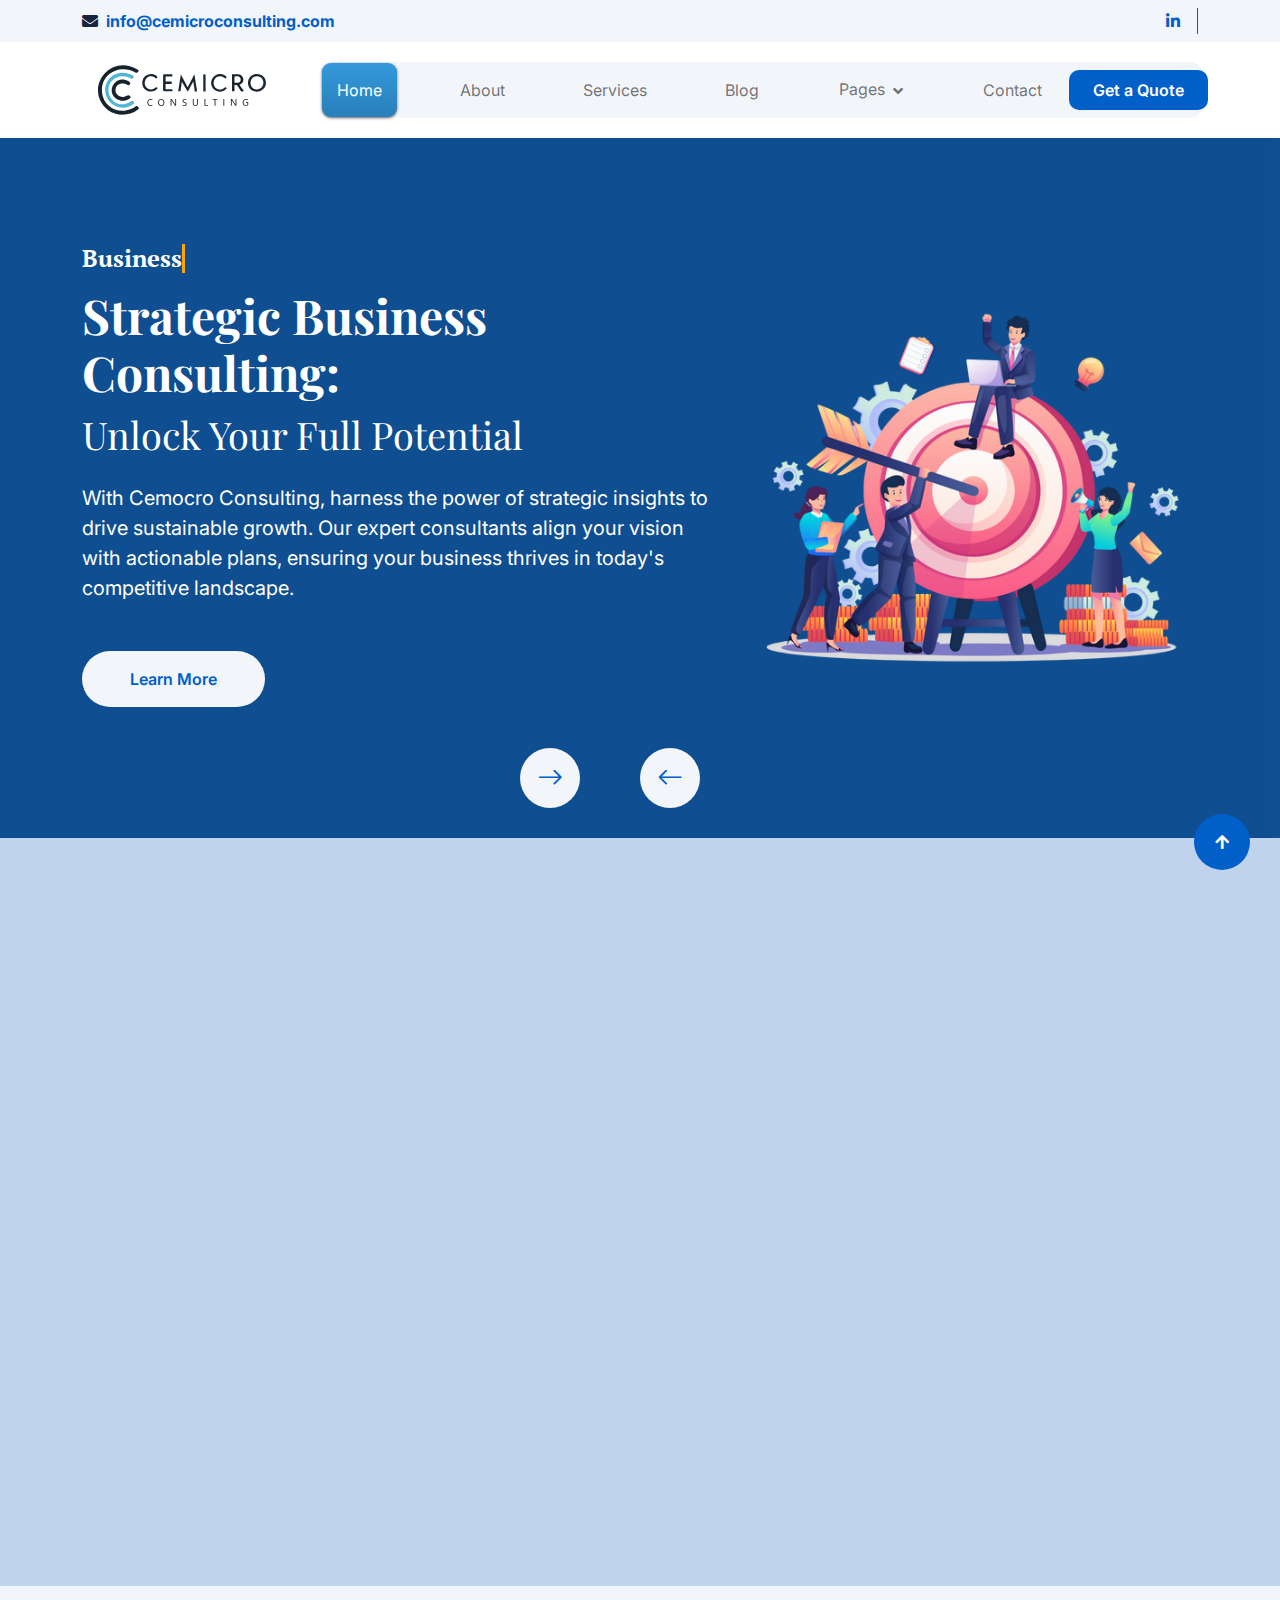
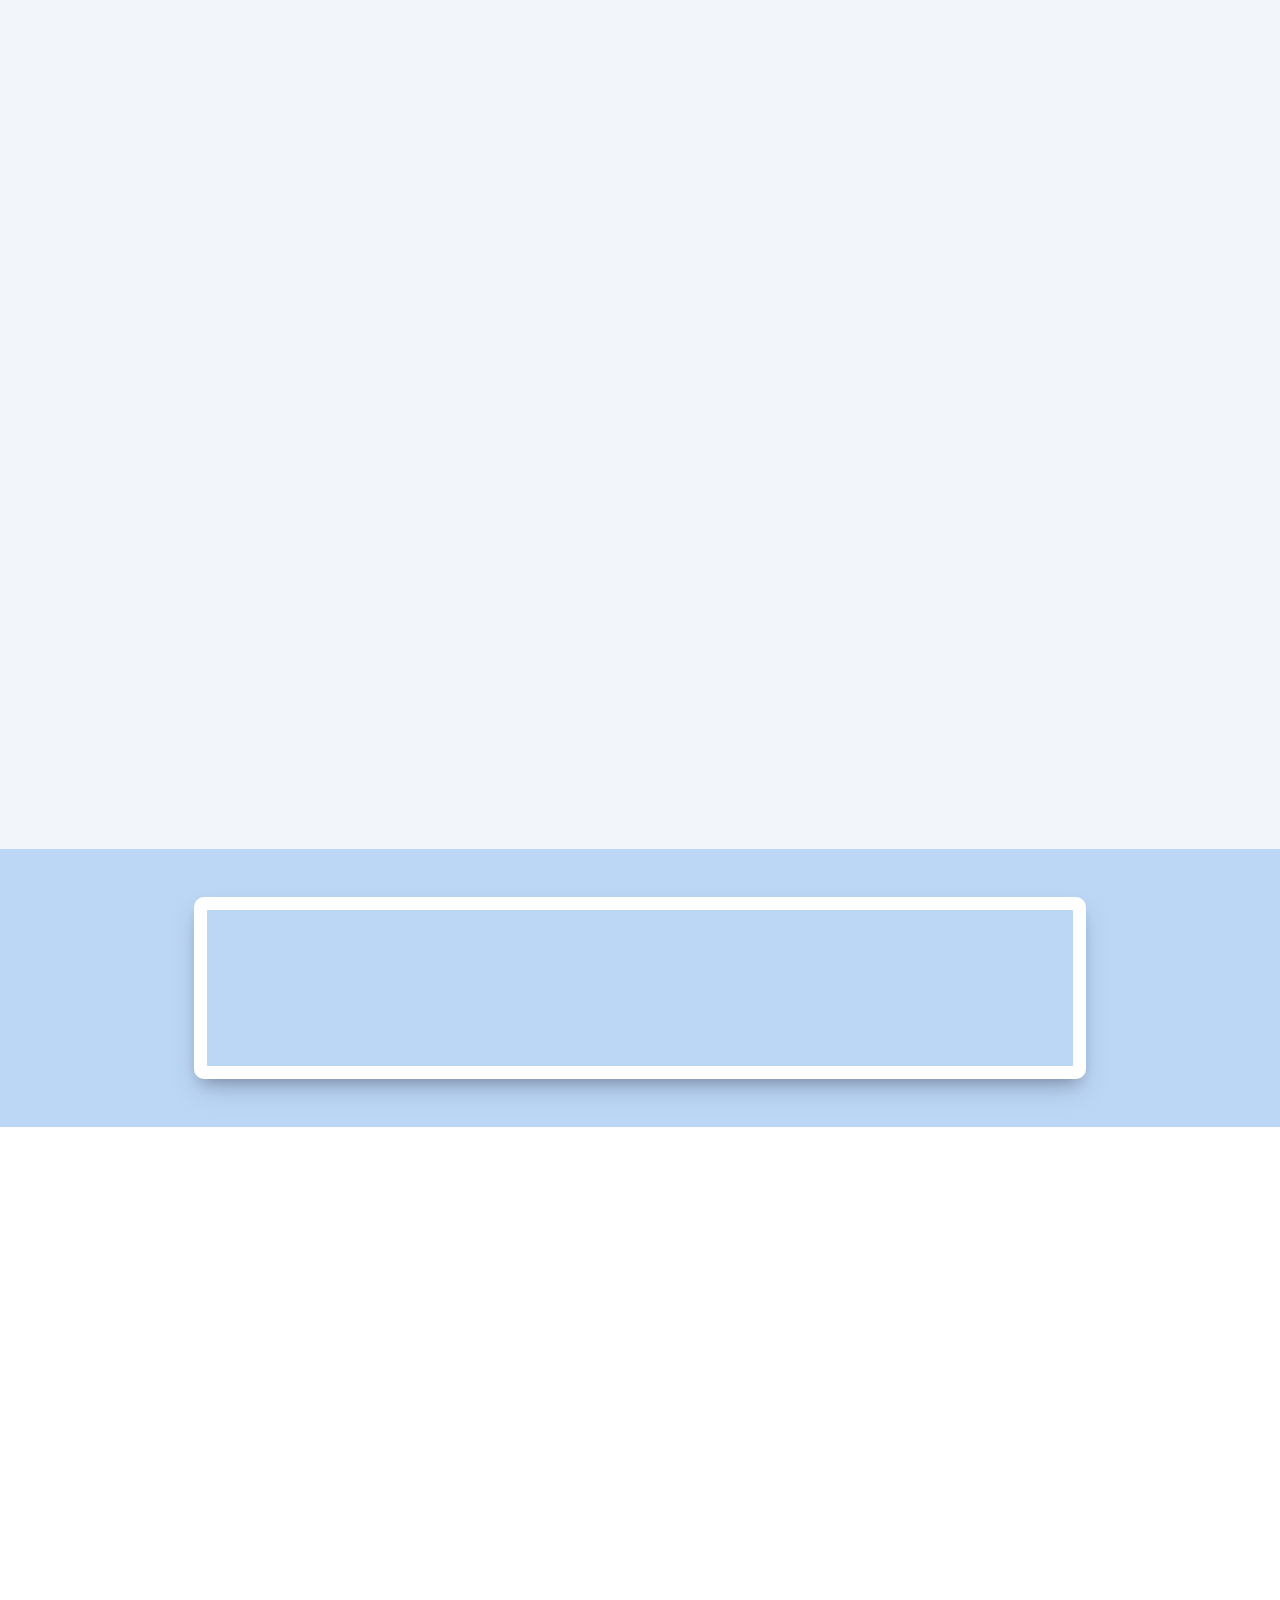
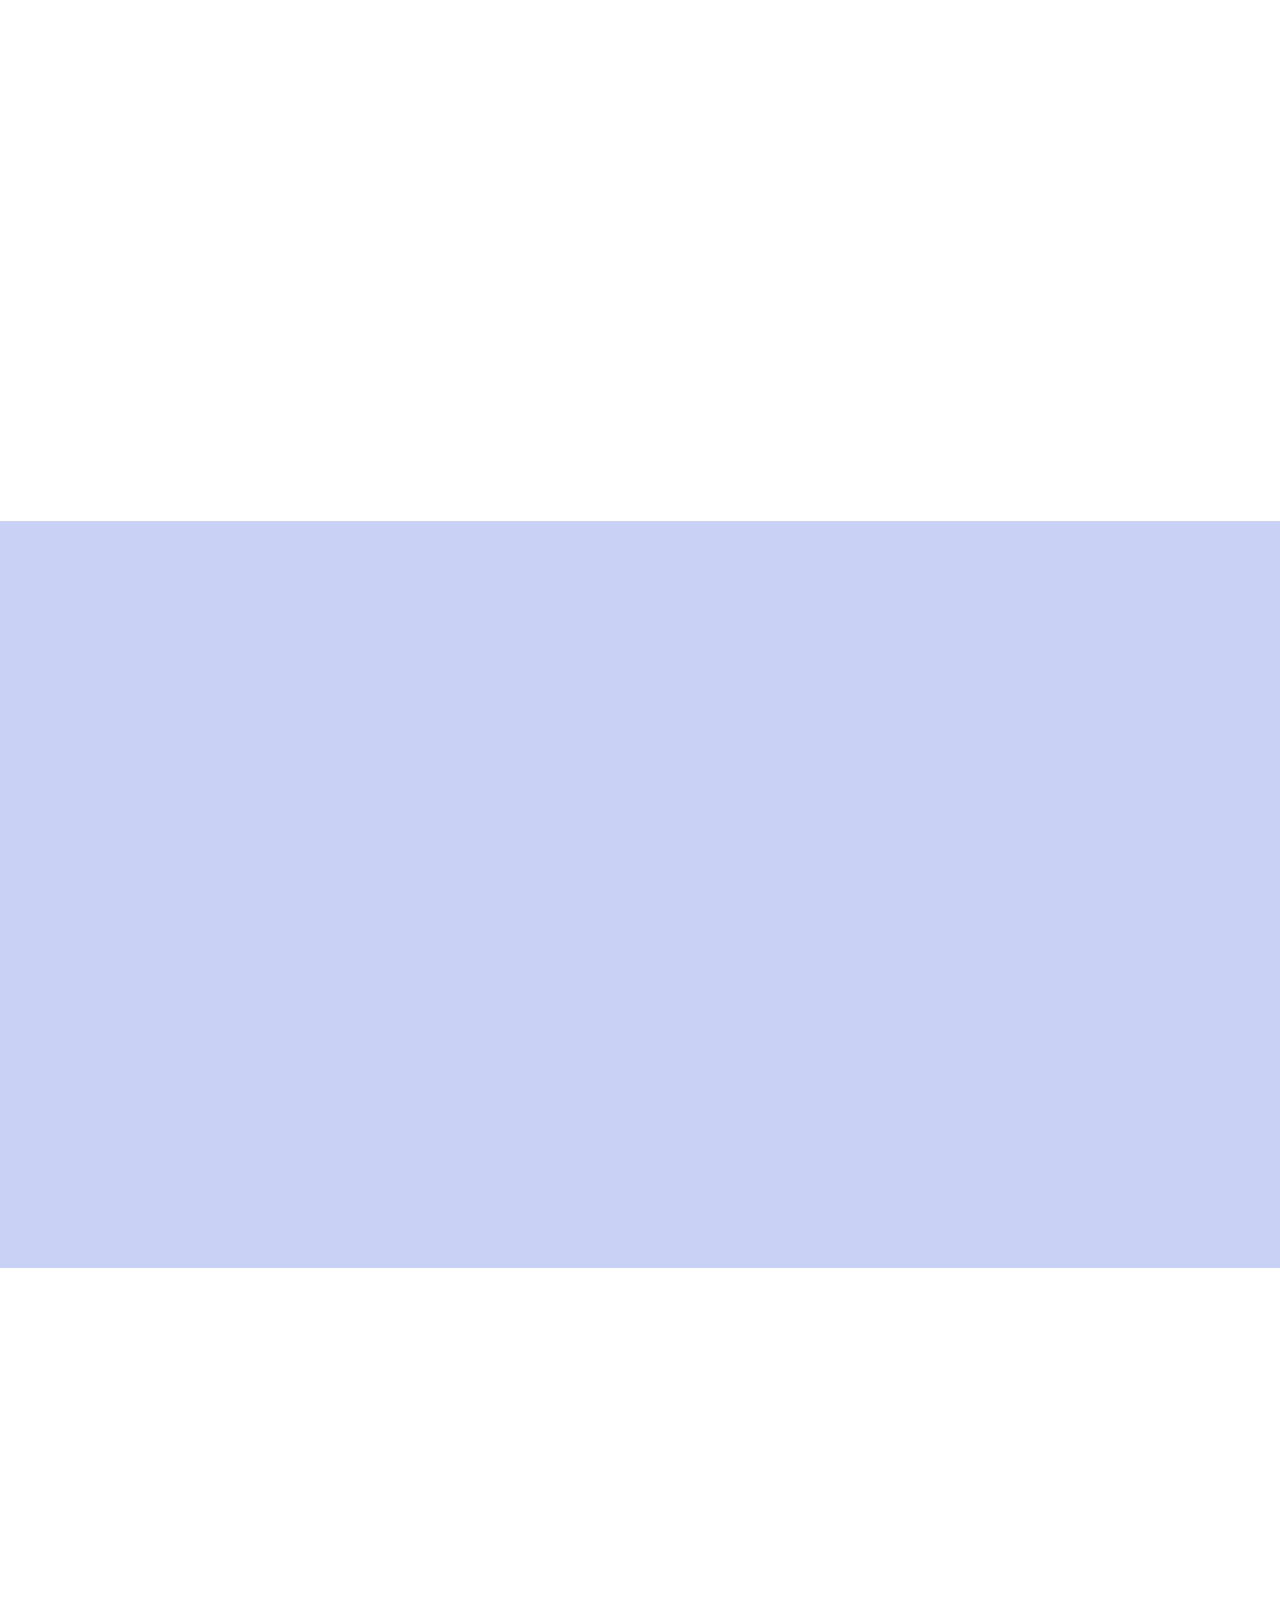
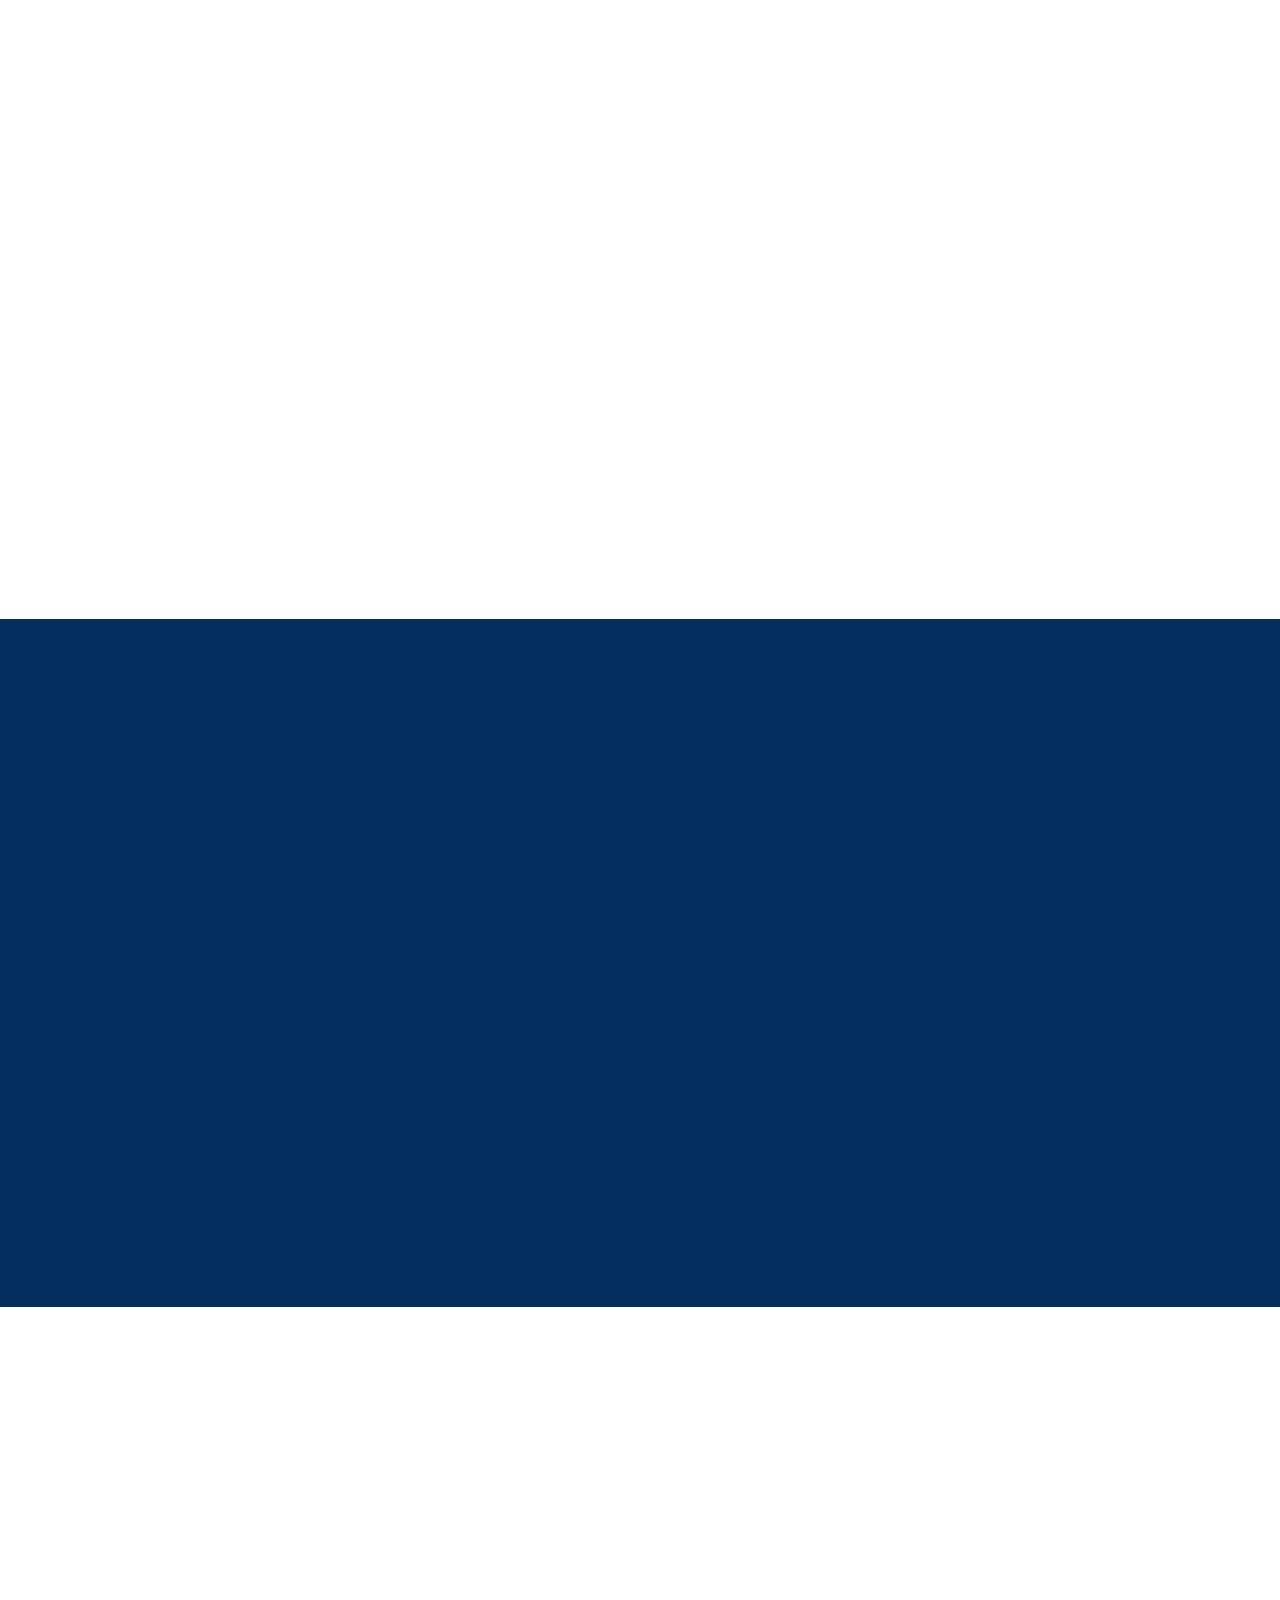
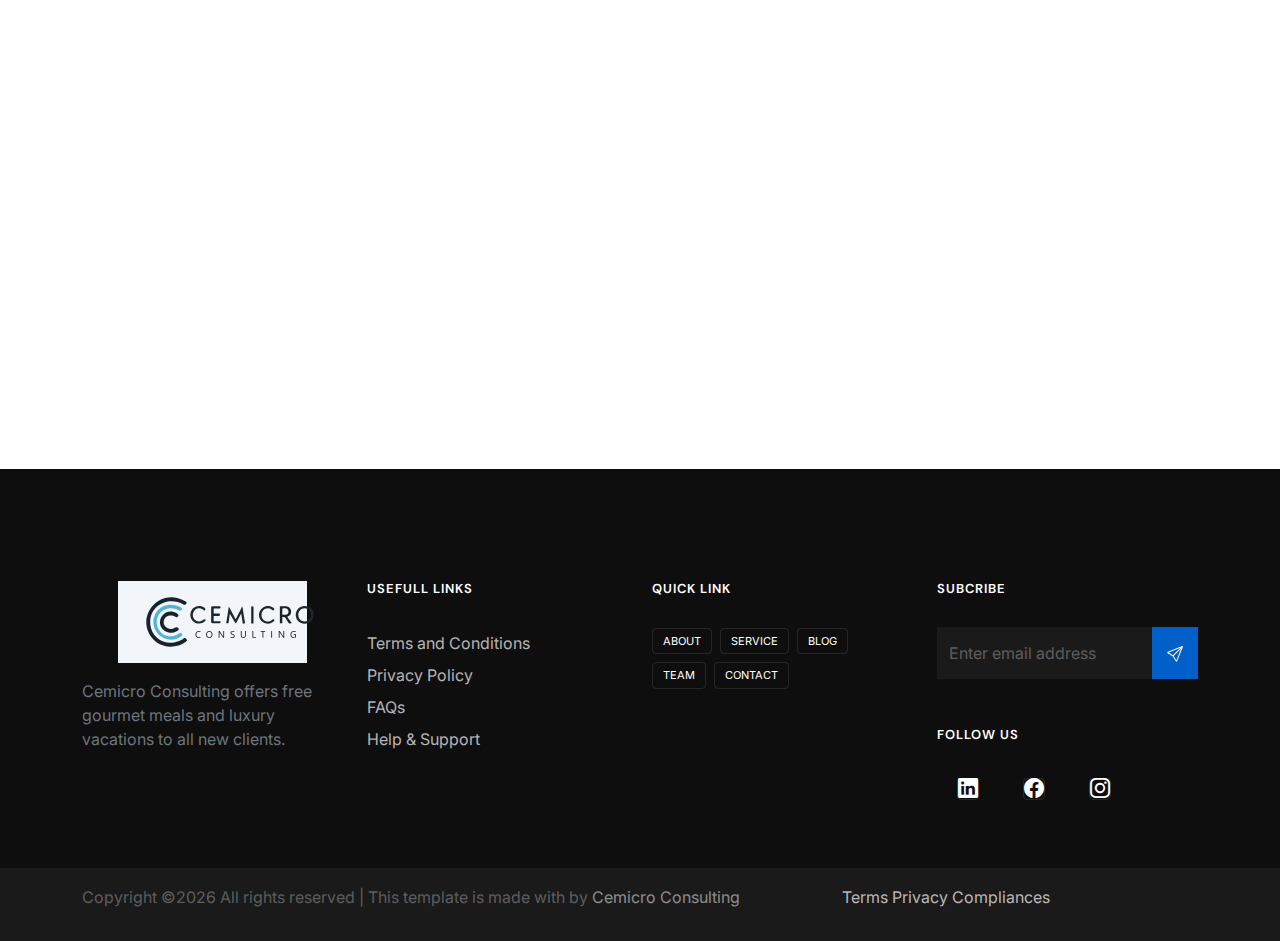
==== commit 28fb2dde: "04sep" ====
--- a/index.html
+++ b/index.html
@@ -298,7 +298,9 @@
                     <div class="col-md-6 col-lg-6 col-xl-3 wow fadeInUp" data-wow-delay="0.2s">
                         <div class="feature-item p-4 pt-0">
                             <div class="feature-icon p-4 mb-4">
-                                <i class="far fa-handshake fa-3x"></i>
+                                <!-- <i class="far fa-handshake fa-3x"></i> -->
+                                <!-- <i class="fas fa-search fa-3x"></i> -->
+                                <i class="fab fa-searchengin fa-3x"></i>
                             </div>
                             <h4 class="mb-4">Business Analysis</h4>
                             <p class="mb-4">Lorem ipsum dolor sit amet consectetur adipisicing elit. Ea hic laborum odit pariatur...
@@ -417,7 +419,28 @@
             </div>
         </div>
         <!-- About End -->
-
+<!-- =======================Video part======= -->
+
+<section style="
+background-color: #bcd7f5;
+">
+    <div class="container py-5">
+        <div class="" style="
+        width: 80%;
+        margin: auto;
+        border: 13px solid #fff;
+        border-radius: 10px;
+        box-shadow: rgba(50, 50, 93, 0.25) 0px 13px 27px -5px, rgba(0, 0, 0, 0.3) 0px 8px 16px -8px;
+    ">
+            <video class="video" autoplay muted loop>
+                <source src="img/video/intro.mp4" type="video/mp4" >
+                Your browser does not support the video tag.
+            </video>
+        </div>
+    </div>
+</section>
+
+<!-- ================ End video ================= -->
         <!-- Service Start -->
         <div class="container-fluid service py-5">
             <div class="container py-5">
@@ -438,7 +461,7 @@
                             </div>
                             <div class="service-content p-4">
                                 <div class="service-content-inner">
-                                    <a href="#" class="d-inline-block h4 mb-4">Coaching </a>
+                                    <a href="#" class="d-inline-block h4 mb-4">Data Analytics </a>
                                     <p class="mb-4">Lorem ipsum dolor sit amet consectetur adipisicing elit. Perspiciatis, eum!</p>
                                     <a class="btn btn-primary rounded-pill py-2 px-4" href="#">Read More</a>
                                 </div>
@@ -455,7 +478,7 @@
                             </div>
                             <div class="service-content p-4">
                                 <div class="service-content-inner">
-                                    <a href="#" class="d-inline-block h4 mb-4">Mentoring </a>
+                                    <a href="#" class="d-inline-block h4 mb-4">Cybersecurity </a>
                                     <p class="mb-4">Lorem ipsum dolor sit amet consectetur adipisicing elit. Perspiciatis, eum!</p>
                                     <a class="btn btn-primary rounded-pill py-2 px-4" href="#">Read More</a>
                                 </div>
@@ -472,7 +495,7 @@
                             </div>
                             <div class="service-content p-4">
                                 <div class="service-content-inner">
-                                    <a href="#" class="d-inline-block h4 mb-4">Training</a>
+                                    <a href="#" class="d-inline-block h4 mb-4">Software Development</a>
                                     <p class="mb-4">Lorem ipsum dolor sit amet consectetur adipisicing elit. Perspiciatis, eum!</p>
                                     <a class="btn btn-primary rounded-pill py-2 px-4" href="#">Read More</a>
                                 </div>
@@ -489,7 +512,7 @@
                             </div>
                             <div class="service-content p-4">
                                 <div class="service-content-inner">
-                                    <a href="#" class="d-inline-block h4 mb-4">IT Services</a>
+                                    <a href="#" class="d-inline-block h4 mb-4">Digital Marketing</a>
                                     <p class="mb-4">Lorem ipsum dolor sit amet consectetur adipisicing elit. Perspiciatis, eum!</p>
                                     <a class="btn btn-primary rounded-pill py-2 px-4" href="#">Read More</a>
                                 </div>
@@ -976,7 +999,7 @@
 
                         </div>
 						<!-- <h2 class="footer-heading"><a href="#" class="logo"></a></h2> -->
-						<p class="pt-3">Cemicro Consulting offers free gourmet meals and luxury vacations to all new clients.</p>
+						<p class="pt-3 text-muted">Cemicro Consulting offers free gourmet meals and luxury vacations to all new clients.</p>
 						<!-- <a href="#">read more <span class="ion-ios-arrow-round-forward"></span></a> -->
 					</div>
 					<div class="col-md-6 col-lg-3 mb-md-0 mb-4">
--- a/css/style.css
+++ b/css/style.css
@@ -1,4 +1,5 @@
-
+@import url('https://fonts.googleapis.com/css2?family=Archivo+Black&family=PT+Serif:ital,wght@0,400;0,700;1,400;1,700&family=Yellowtail&display=swap');
+@import url('https://fonts.googleapis.com/css2?family=Archivo+Black&family=PT+Serif:ital,wght@0,400;0,700;1,400;1,700&family=Playfair+Display:ital,wght@0,400..900;1,400..900&family=Yellowtail&display=swap');
 /*** Spinner Start ***/
 #spinner {
     opacity: 0;
@@ -154,10 +155,13 @@
     margin: 0 2px;
 }
 .display-1{
-    font-weight: 700;
-    font-size: 43px !important;
-}
-.navbar-light .navbar-nav .nav-item:hover,
+    font-family: "Playfair Display", serif;
+    font-optical-sizing: auto;
+    /* font-weight: <weight>; */
+    font-style: normal;
+    font-size: 48px;
+}
+/* .navbar-light .navbar-nav .nav-item:hover,
 .navbar-light .navbar-nav .nav-item.active,
 .navbar-light .navbar-nav .nav-item:hover .nav-link,
 .navbar-light .navbar-nav .nav-item.active .nav-link {
@@ -177,7 +181,43 @@
     color: #ffffff;
     padding: 8px 12px 8px 12px;
     text-decoration: none;  
-}
+} */
+ .nav-item:hover{
+    background: #3498db;
+    background-image: -webkit-linear-gradient(top, #3498db, #2980b9);
+    background-image: -moz-linear-gradient(top, #3498db, #2980b9);
+    background-image: -ms-linear-gradient(top, #3498db, #2980b9);
+    background-image: -o-linear-gradient(top, #3498db, #2980b9);
+    background-image: linear-gradient(to bottom, #3498db, #2980b9);
+    -webkit-border-radius: 7;
+    -moz-border-radius: 7;
+    border-radius: 9px;
+    -webkit-box-shadow: 0px 1px 3px #666666;
+    -moz-box-shadow: 0px 1px 3px #666666;
+    box-shadow: 0px 1px 3px #666666;
+    /* font-family: Arial; */
+    color: #ffffff !important;
+    padding: 8px 12px 8px 12px;
+    text-decoration: none;  
+ }
+.nav-item.active{
+    background: #3498db;
+    background-image: -webkit-linear-gradient(top, #3498db, #2980b9);
+    background-image: -moz-linear-gradient(top, #3498db, #2980b9);
+    background-image: -ms-linear-gradient(top, #3498db, #2980b9);
+    background-image: -o-linear-gradient(top, #3498db, #2980b9);
+    background-image: linear-gradient(to bottom, #3498db, #2980b9);
+    -webkit-border-radius: 7;
+    -moz-border-radius: 7;
+    border-radius: 9px;
+    -webkit-box-shadow: 0px 1px 3px #666666;
+    -moz-box-shadow: 0px 1px 3px #666666;
+    box-shadow: 0px 1px 3px #666666;
+    /* font-family: Arial; */
+    color: #ffffff !important;
+    padding: 8px 12px 8px 12px;
+    text-decoration: none;  
+ }
 
 @media (max-width: 991px) {
     .navbar {
@@ -361,42 +401,52 @@
         margin-left: 45px;
     }
 }
-/* Ensure the video covers the entire area */
-.video-background {
-    position: absolute;
-    top: 0;
-    left: 0;
-    width: 100%;
-    height: 211%;
-    object-fit: cover;
-    z-index: -1;
-}
-
-/* Ensure the carousel-caption content is displayed over the video */
-.carousel-caption2 {
-    position: relative;
-    z-index: 2;
-}
-
-/* Optional: to give a subtle overlay effect */
- .carousel-caption2::before {
-       position: absolute;
-    /* right: 15%; */
-    /* bottom: 1.25rem; */
-    /* left: 15%; */
-    padding-top: 7.25rem;
-    padding-bottom: 5.25rem;
-    color: #fff;
-    text-align: center;
-} 
-.animited_text{
-    padding-top: 169px;
-}
+
+
+/* Fade In Animation */
+@keyframes fadeIn {
+    from {
+        opacity: 0;
+    }
+    to {
+        opacity: 1;
+    }
+}
+
+.fadeIn {
+    animation-name: fadeIn;
+    animation-duration: 1.5s;
+}
+
+/* Fade Out Animation */
+@keyframes fadeOut {
+    from {
+        opacity: 1;
+    }
+    to {
+        opacity: 0;
+    }
+}
+
+.fadeOut {
+    animation-name: fadeOut;
+    animation-duration: 1.5s;
+}
+
 .welcome_text{
     font-family: "Libre Baskerville", serif;
   font-weight: 400;
   font-style: normal;
 }
+
+
+
+
+
+
+
+
+
 /*** Carousel Hero Header End ***/
 
 
@@ -943,10 +993,10 @@
 
 
 /*** copyright Start ***/
-.copyright {
+/* .copyright {
     background: #0E52C1;
     border-top: 1px solid rgba(255, 255, 255, .08);
-}
+} */
 /*** copyright end ***/
 
 
@@ -1141,4 +1191,143 @@
   .footer .credits {
     margin-top: 6px;
     font-size: 13px;
-  }+  }
+
+
+
+
+
+
+
+  .typing {
+    display: inline-block;
+    overflow: hidden;
+    border-right: 0.15em solid orange; /* Cursor effect */
+    white-space: nowrap;
+    animation: blink-caret 0.5s step-end infinite;
+    font-family: "PT Serif", serif;
+    font-weight: 400;
+    font-style: normal;
+  
+  }
+  
+  @keyframes blink-caret {
+    from, to { border-color: transparent; }
+    50% { border-color: orange; }
+  }
+  
+
+
+
+
+
+  
+.tagcloud a {
+    text-transform: uppercase;
+    display: inline-block;
+    padding: 4px 10px;
+    margin-bottom: 7px;
+    margin-right: 4px;
+    border-radius: 4px;
+    font-size: 11px; }
+    .tagcloud a:hover {
+      border: 1px solid #000; }
+  
+  .ftco-section {
+    padding: 12em 0; }
+    .ftco-section h2 {
+      margin-bottom: 0; }
+  
+  footer {
+    padding: 7em 0; }
+  
+  .footer-04 {
+    background: #0f0e0e;
+    padding-bottom: 0; }
+    .footer-04 .border-top {
+      border-color: #1a1a1a !important;
+      background: #1a1a1a; }
+    .footer-04 .footer-heading {
+      font-size: 13px;
+      color: #fff;
+      margin-bottom: 30px;
+      text-transform: uppercase;
+      font-weight: 600;
+      letter-spacing: 1px; }
+      .footer-04 .footer-heading .logo {
+        letter-spacing: none;
+        font-size: 16px;
+        color: #fff;
+        text-transform: capitalize; }
+    .footer-04 p {
+      color: rgba(255, 255, 255, 0.3); }
+    .footer-04 a {
+      color: #015fc9 ; }
+    .footer-04 .ftco-footer-social li a {
+      color: #fff; }
+    .ftco-footer-social li  {
+      display: inline-block;
+      padding: 1px 20px;
+    }
+    .footer-04 .tagcloud a {
+      border: 1px solid rgba(255, 255, 255, 0.1);
+      color: #fff; }
+    .footer-04 .list-unstyled li a {
+      color: rgba(255, 255, 255, 0.7); }
+    .footer-04 .list-unstyled a {
+      color: rgba(255, 255, 255, 0.7); }
+    .footer-04 .ftco-footer-social li a {
+      border-radius: 4px;
+      border: 1px solid rgba(255, 255, 255, 0.1); }
+    .footer-04 .subscribe-form .form-group {
+      position: relative;
+      margin-bottom: 0;
+      border-radius: 0; }
+      .footer-04 .subscribe-form .form-group input {
+        background: rgba(255, 255, 255, 0.05) !important;
+        border: none !important;
+        outline: none !important;
+        color: rgba(255, 255, 255, 0.3) !important;
+        font-size: 16px;
+        border-radius: 0; }
+        .footer-04 .subscribe-form .form-group input::-webkit-input-placeholder {
+          /* Chrome/Opera/Safari */
+          color: rgba(255, 255, 255, 0.3) !important; }
+        .footer-04 .subscribe-form .form-group input::-moz-placeholder {
+          /* Firefox 19+ */
+          color: rgba(255, 255, 255, 0.3) !important; }
+        .footer-04 .subscribe-form .form-group input:-ms-input-placeholder {
+          /* IE 10+ */
+          color: rgba(255, 255, 255, 0.3) !important; }
+        .footer-04 .subscribe-form .form-group input:-moz-placeholder {
+          /* Firefox 18- */
+          color: rgba(255, 255, 255, 0.3) !important; }
+        .footer-04 .subscribe-form .form-group input:focus {
+          outline: none !important;
+          -webkit-box-shadow: none;
+          box-shadow: none; }
+      .footer-04 .subscribe-form .form-group .submit {
+        color: #fff !important;
+        display: block;
+        width: 52px;
+        height: 52px;
+        font-size: 16px;
+        background: #015fc9  !important;
+        border: none;
+        border-radius: 0; }
+        .footer-04 .subscribe-form .form-group .submit:hover, .footer-04 .subscribe-form .form-group .submit:focus {
+          text-decoration: none !important;
+          outline: none !important; }
+    .footer-04 .copyright a {
+      color: rgba(255, 255, 255, 0.5); }
+/* =============== Video part=========== */
+.video {
+    /* position: absolute; */
+    top: 0;
+    left: 0;
+    width: 100%;
+    height: 100%;
+    object-fit: cover;
+}
+
+
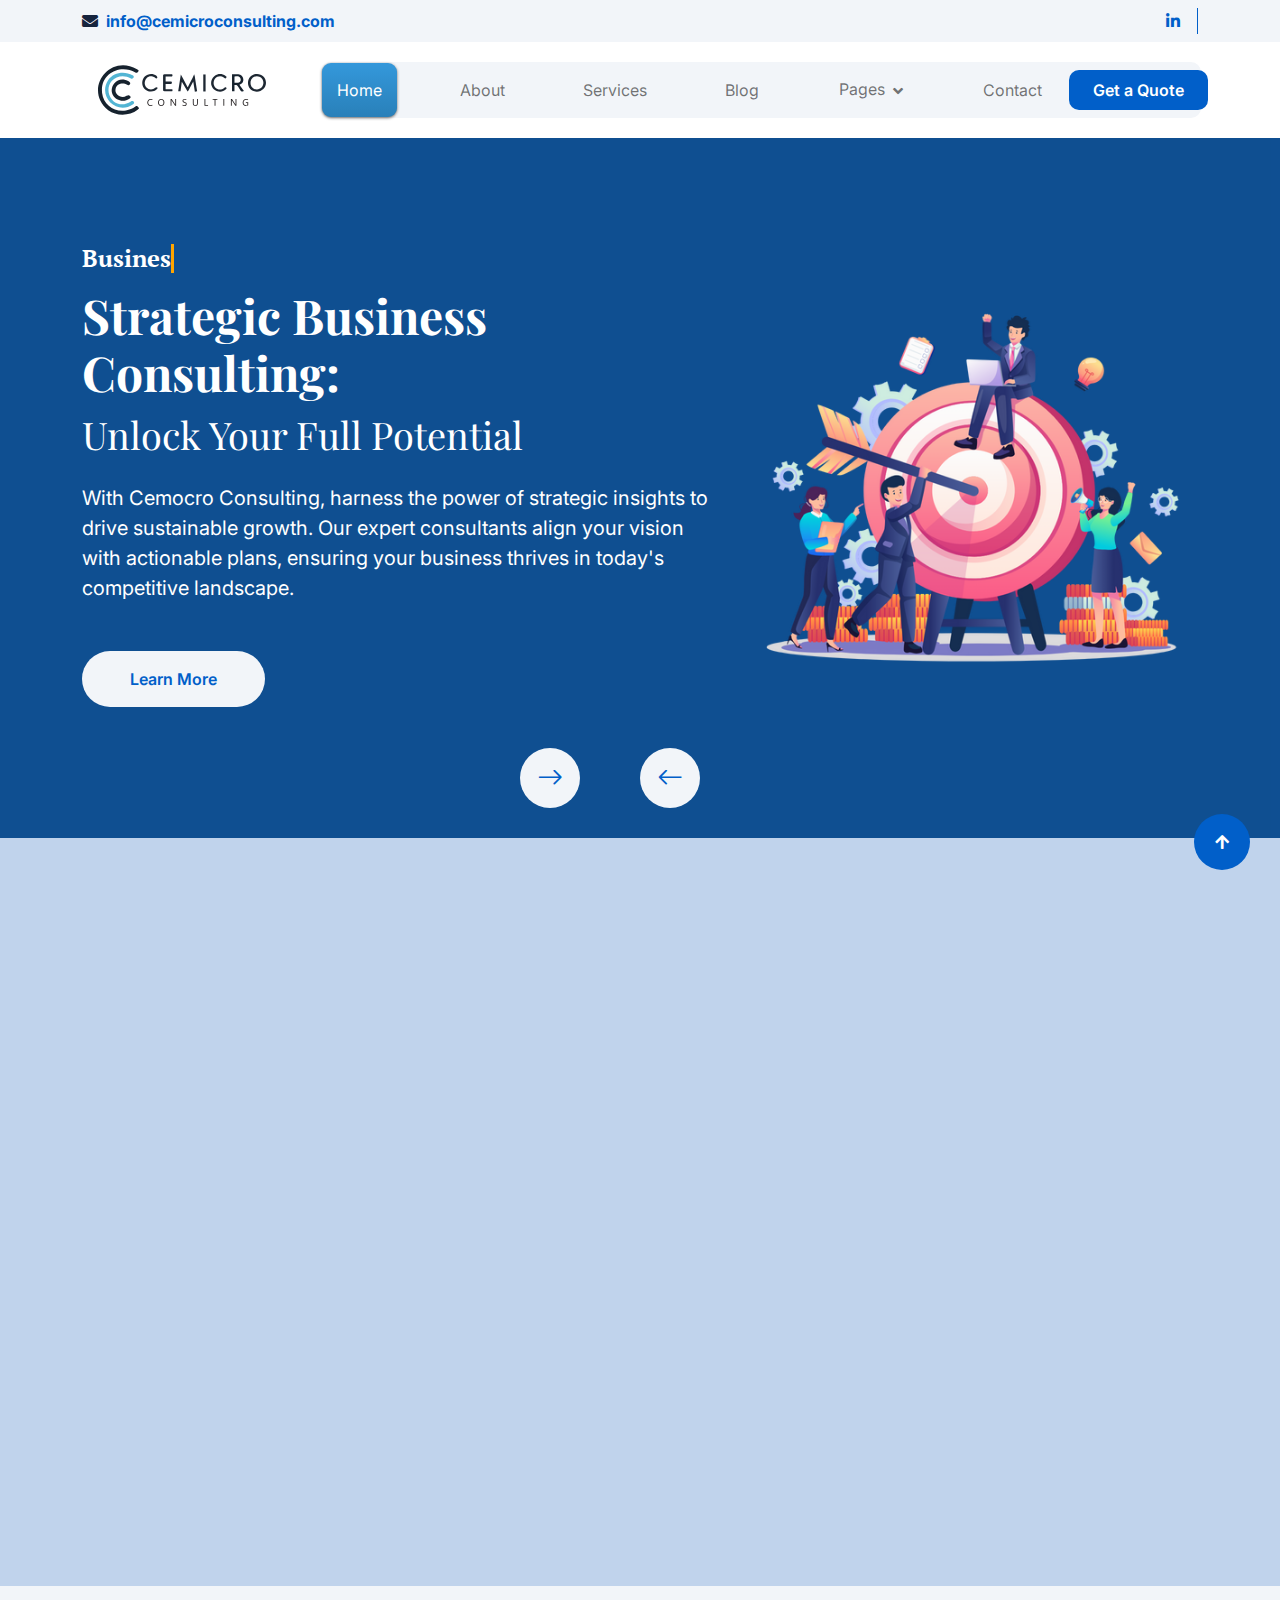
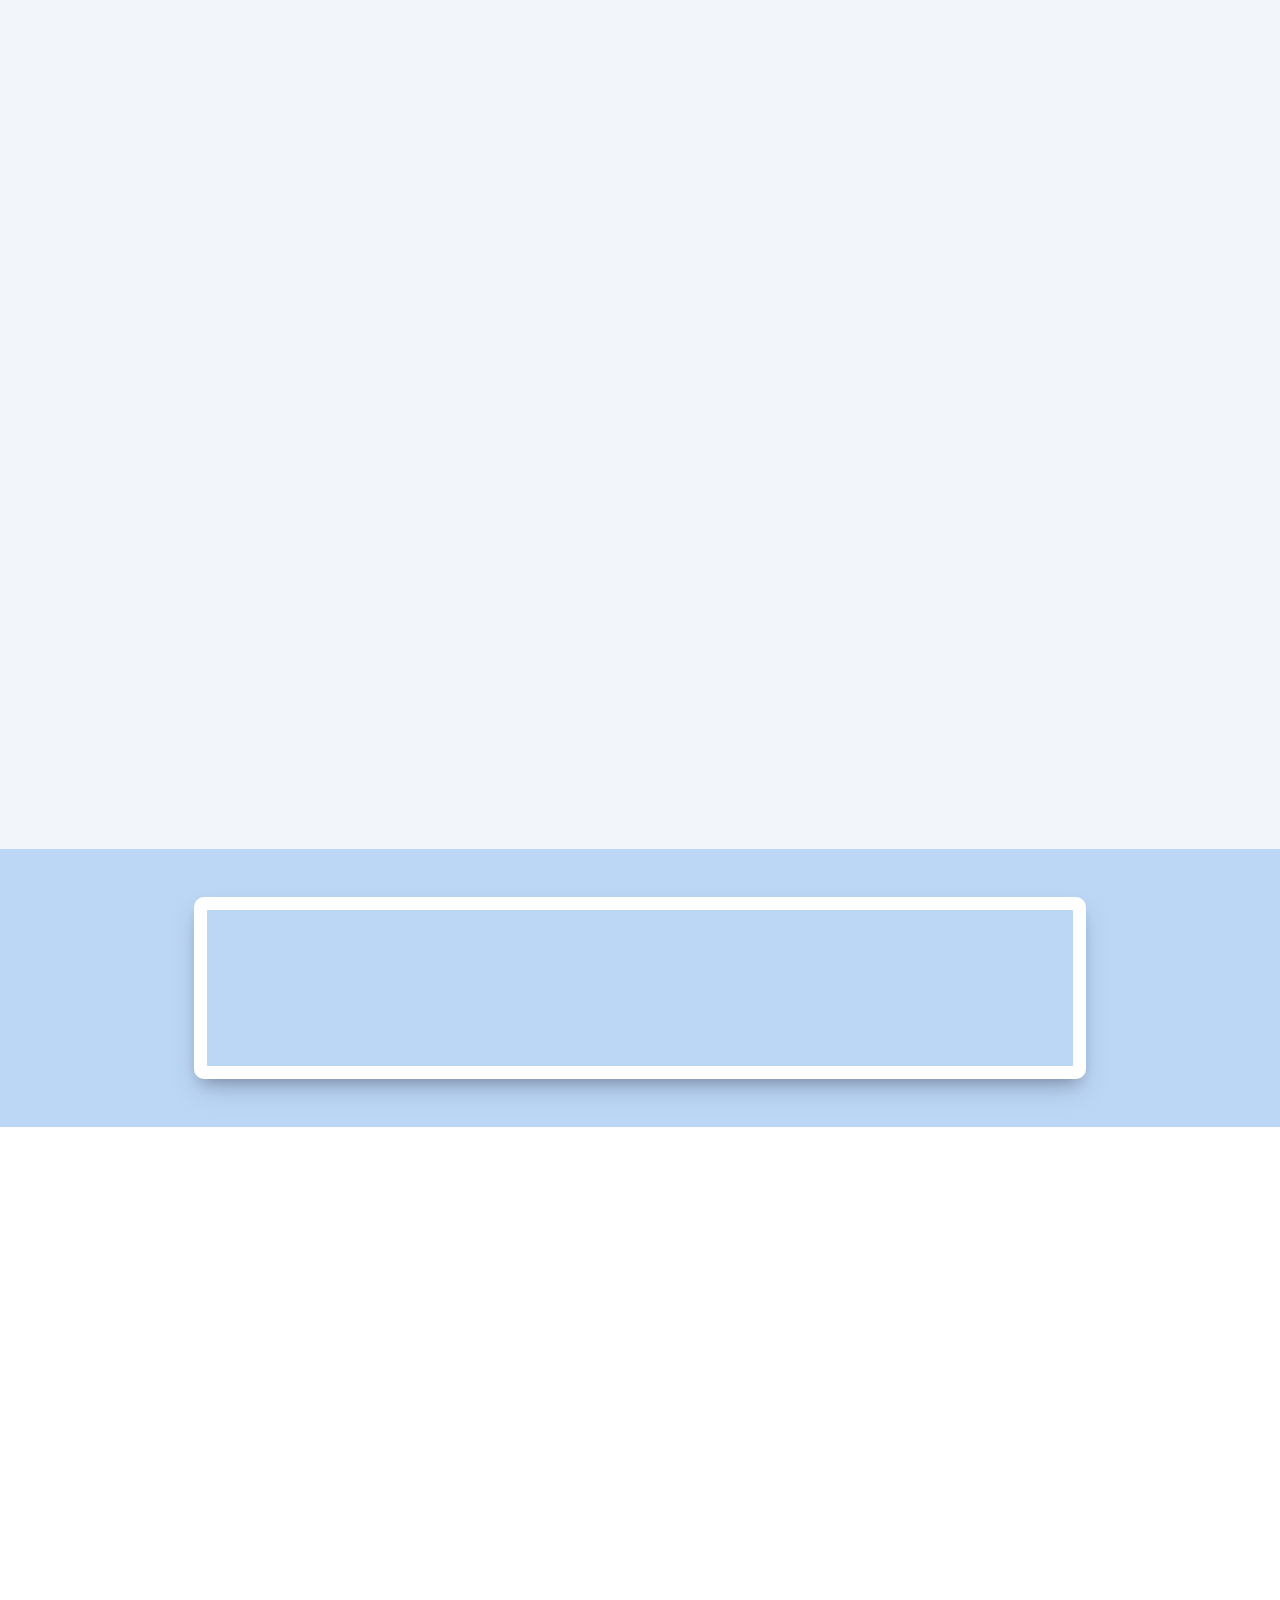
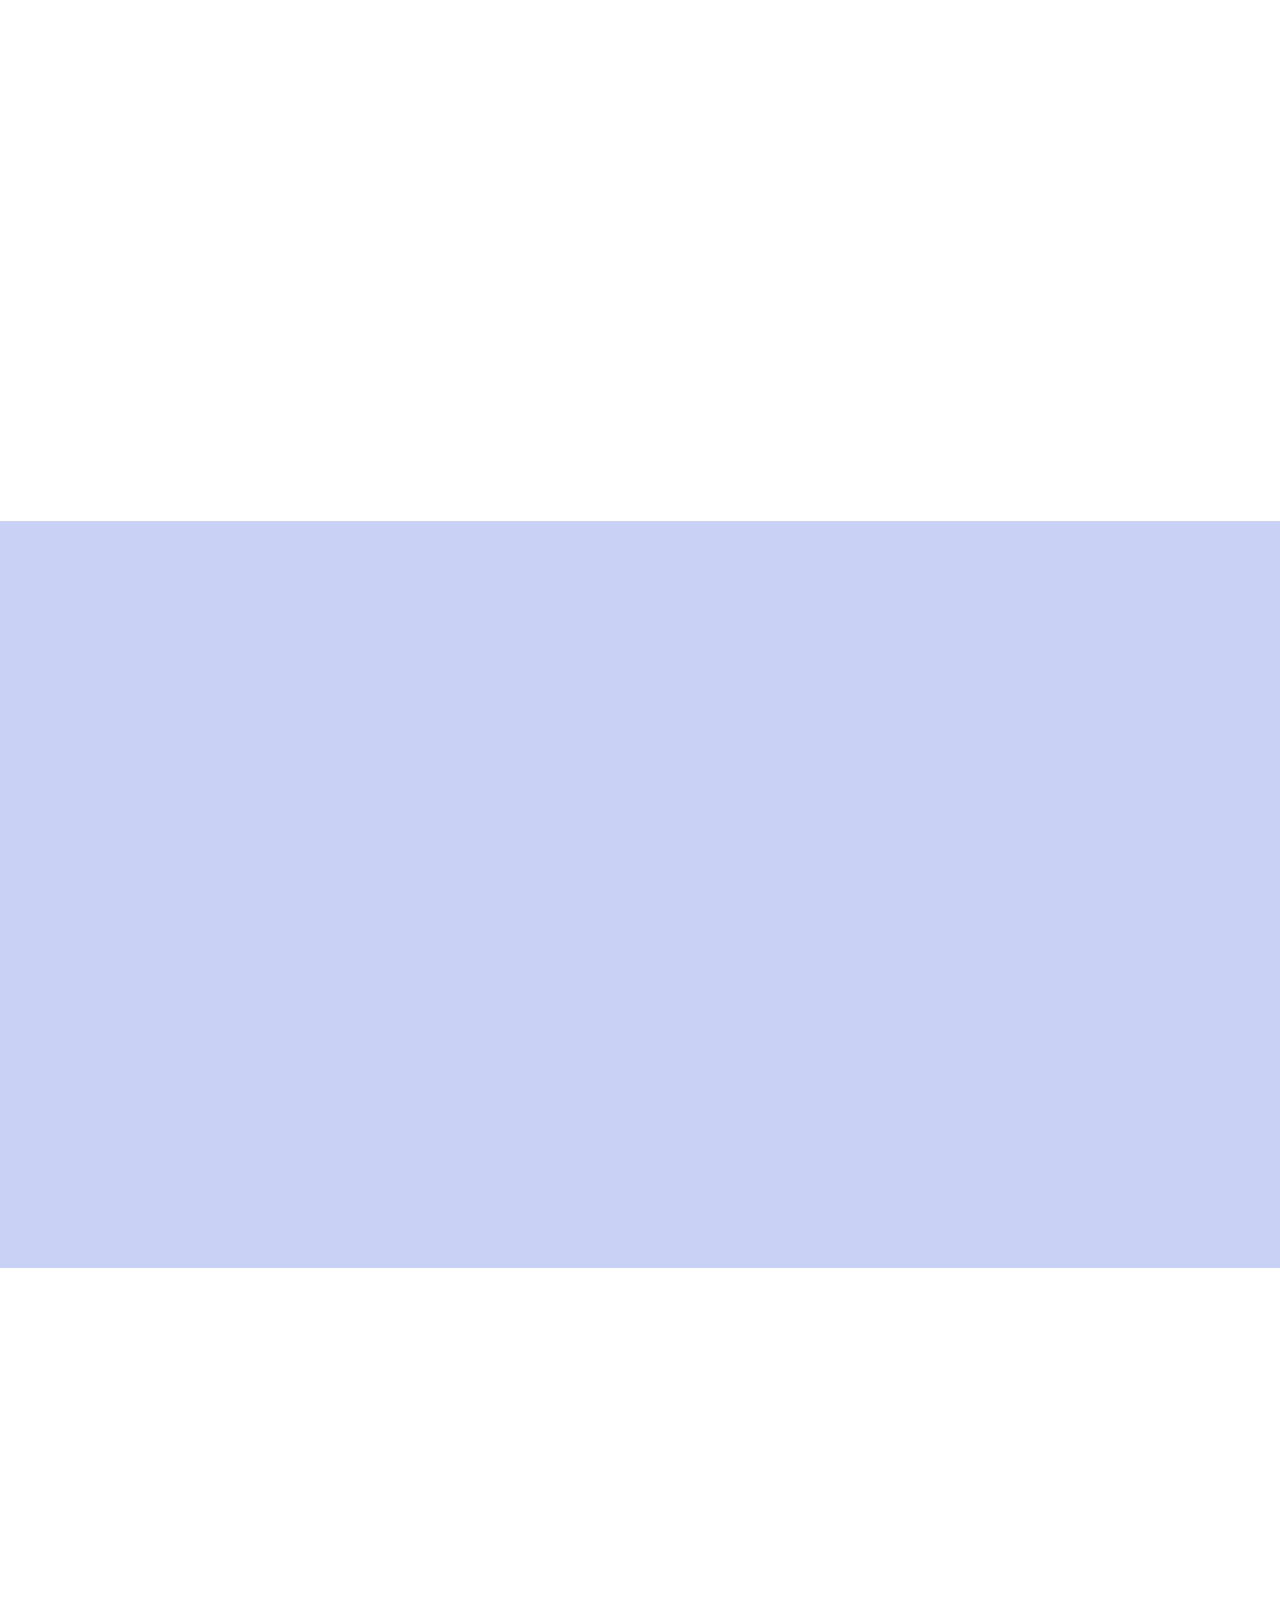
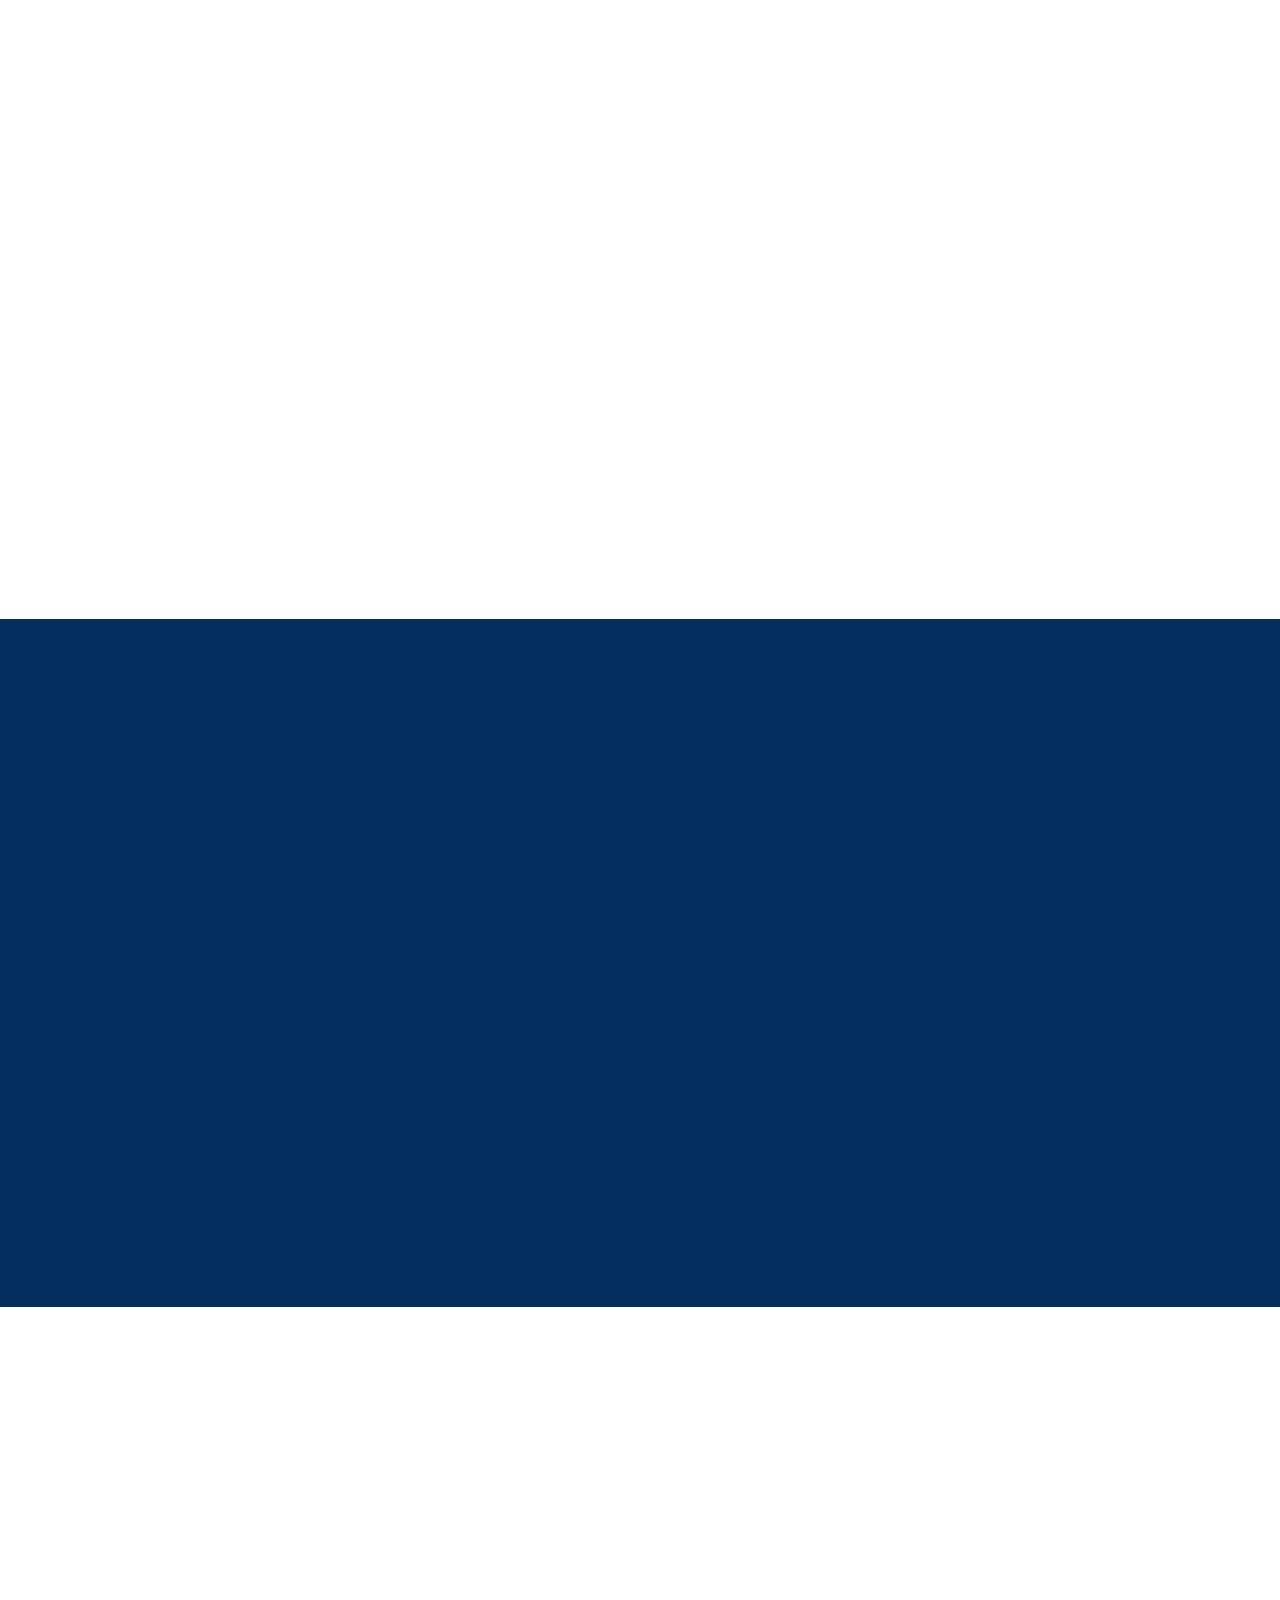
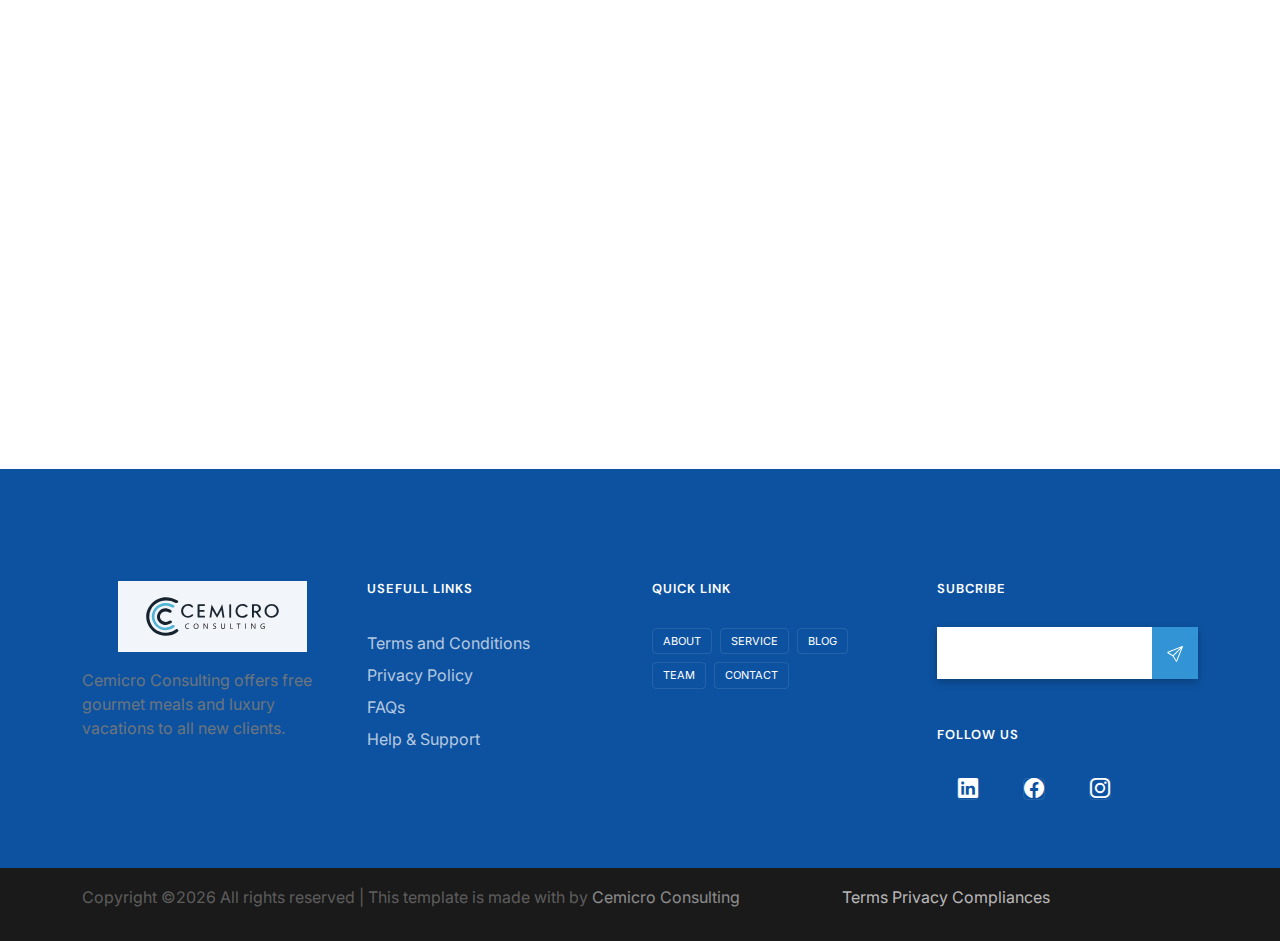
==== commit 1e65eee9: "ok" ====
--- a/index.html
+++ b/index.html
@@ -382,7 +382,7 @@
                                             <span class="text-primary fs-2 fw-bold" data-toggle="counter-up">129</span>
                                             <span class="h1 fw-bold text-primary">+</span>
                                         </div>
-                                        <h4 class="mb-0 text-dark">Lorem, ipsum dolor.</h4>
+                                        <h4 class="mb-0 text-dark">Live Projects</h4>
                                     </div>
                                 </div>
                                 <div class="col-sm-6">
@@ -391,7 +391,7 @@
                                             <span class="text-primary fs-2 fw-bold" data-toggle="counter-up">99</span>
                                             <span class="h1 fw-bold text-primary">+</span>
                                         </div>
-                                        <h4 class="mb-0 text-dark">Lorem, ipsum dolor.</h4>
+                                        <h4 class="mb-0 text-dark">Service Categories</h4>
                                     </div>
                                 </div>
                                 <div class="col-sm-6">
@@ -409,7 +409,7 @@
                                             <span class="text-primary fs-2 fw-bold" data-toggle="counter-up">967</span>
                                             <span class="h1 fw-bold text-primary">+</span>
                                         </div>
-                                        <h4 class="mb-0 text-dark">Lorem, ipsum dolor.</h4>
+                                        <h4 class="mb-0 text-dark">Happy Client</h4>
                                     </div>
                                 </div>
                             </div>
@@ -994,7 +994,7 @@
                             width: 66%;
                             margin: auto;
                         ">
-                                <img class="p-3 " src="img/logo3.svg" alt="" width="200px">
+                                <img class="p-3 " src="img/logo3.svg" alt="" width="100%">
                             </div>
 
                         </div>
@@ -1026,8 +1026,12 @@
 					</div>
 					<div class="col-md-6 col-lg-3 mb-md-0 mb-4">
 						<h2 class="footer-heading">Subcribe</h2>
-						<form action="#" class="subscribe-form">
-              <div class="form-group d-flex">
+						<form action="#" class="subscribe-form" style="
+                        background: #fff;
+                    ">
+              <div class="form-group d-flex" style="
+              box-shadow: rgba(0, 0, 0, 0.24) 0px 3px 8px;
+          ">
                 <input type="text" class="form-control rounded-left" placeholder="Enter email address">
                 <button type="submit" class="form-control submit rounded-right"><span class="sr-only">Submit</span><svg xmlns="http://www.w3.org/2000/svg" width="16" height="16" fill="currentColor" class="bi bi-send" viewBox="0 0 16 16">
                     <path d="M15.854.146a.5.5 0 0 1 .11.54l-5.819 14.547a.75.75 0 0 1-1.329.124l-3.178-4.995L.643 7.184a.75.75 0 0 1 .124-1.33L15.314.037a.5.5 0 0 1 .54.11ZM6.636 10.07l2.761 4.338L14.13 2.576zm6.787-8.201L1.591 6.602l4.339 2.76z"/>
--- a/css/style.css
+++ b/css/style.css
@@ -1242,7 +1242,7 @@
     padding: 7em 0; }
   
   .footer-04 {
-    background: #0f0e0e;
+    background: #0d52a0;
     padding-bottom: 0; }
     .footer-04 .border-top {
       border-color: #1a1a1a !important;
@@ -1312,7 +1312,7 @@
         width: 52px;
         height: 52px;
         font-size: 16px;
-        background: #015fc9  !important;
+        background: #3294d5   !important;
         border: none;
         border-radius: 0; }
         .footer-04 .subscribe-form .form-group .submit:hover, .footer-04 .subscribe-form .form-group .submit:focus {
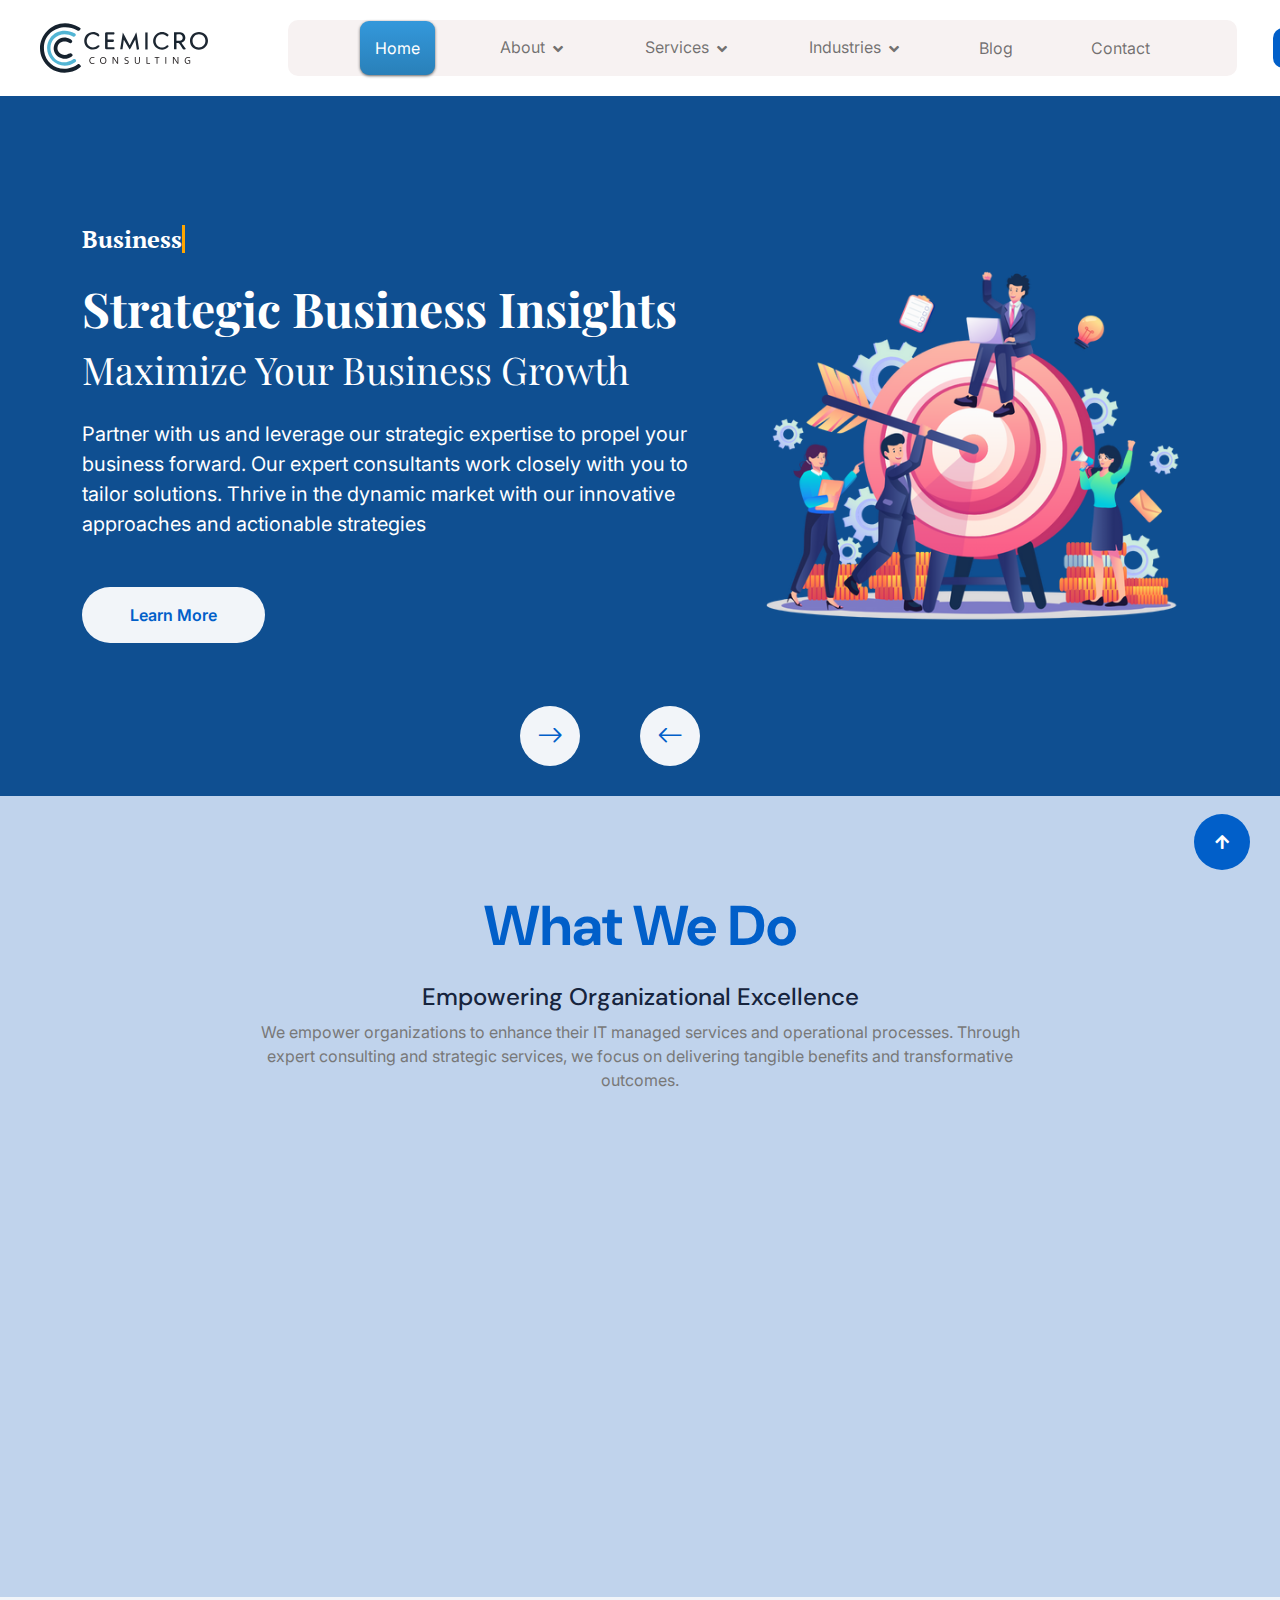
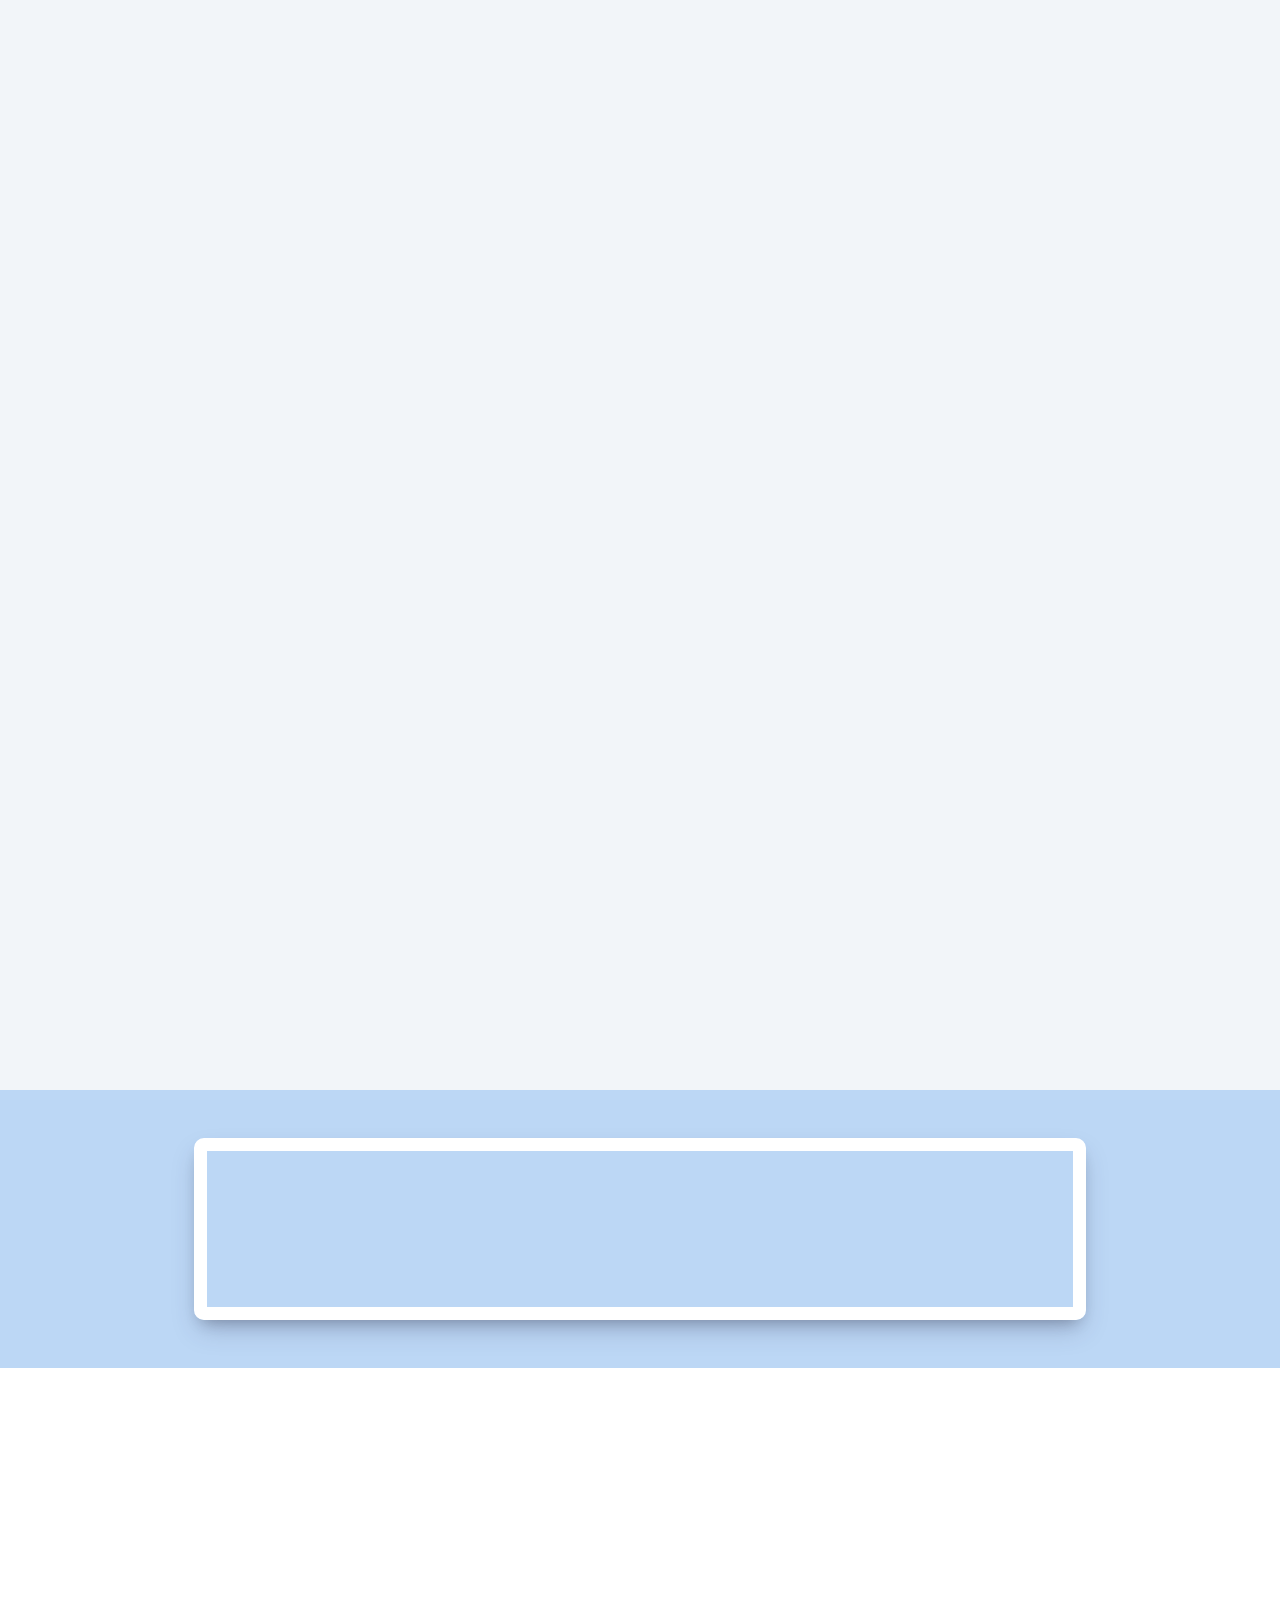
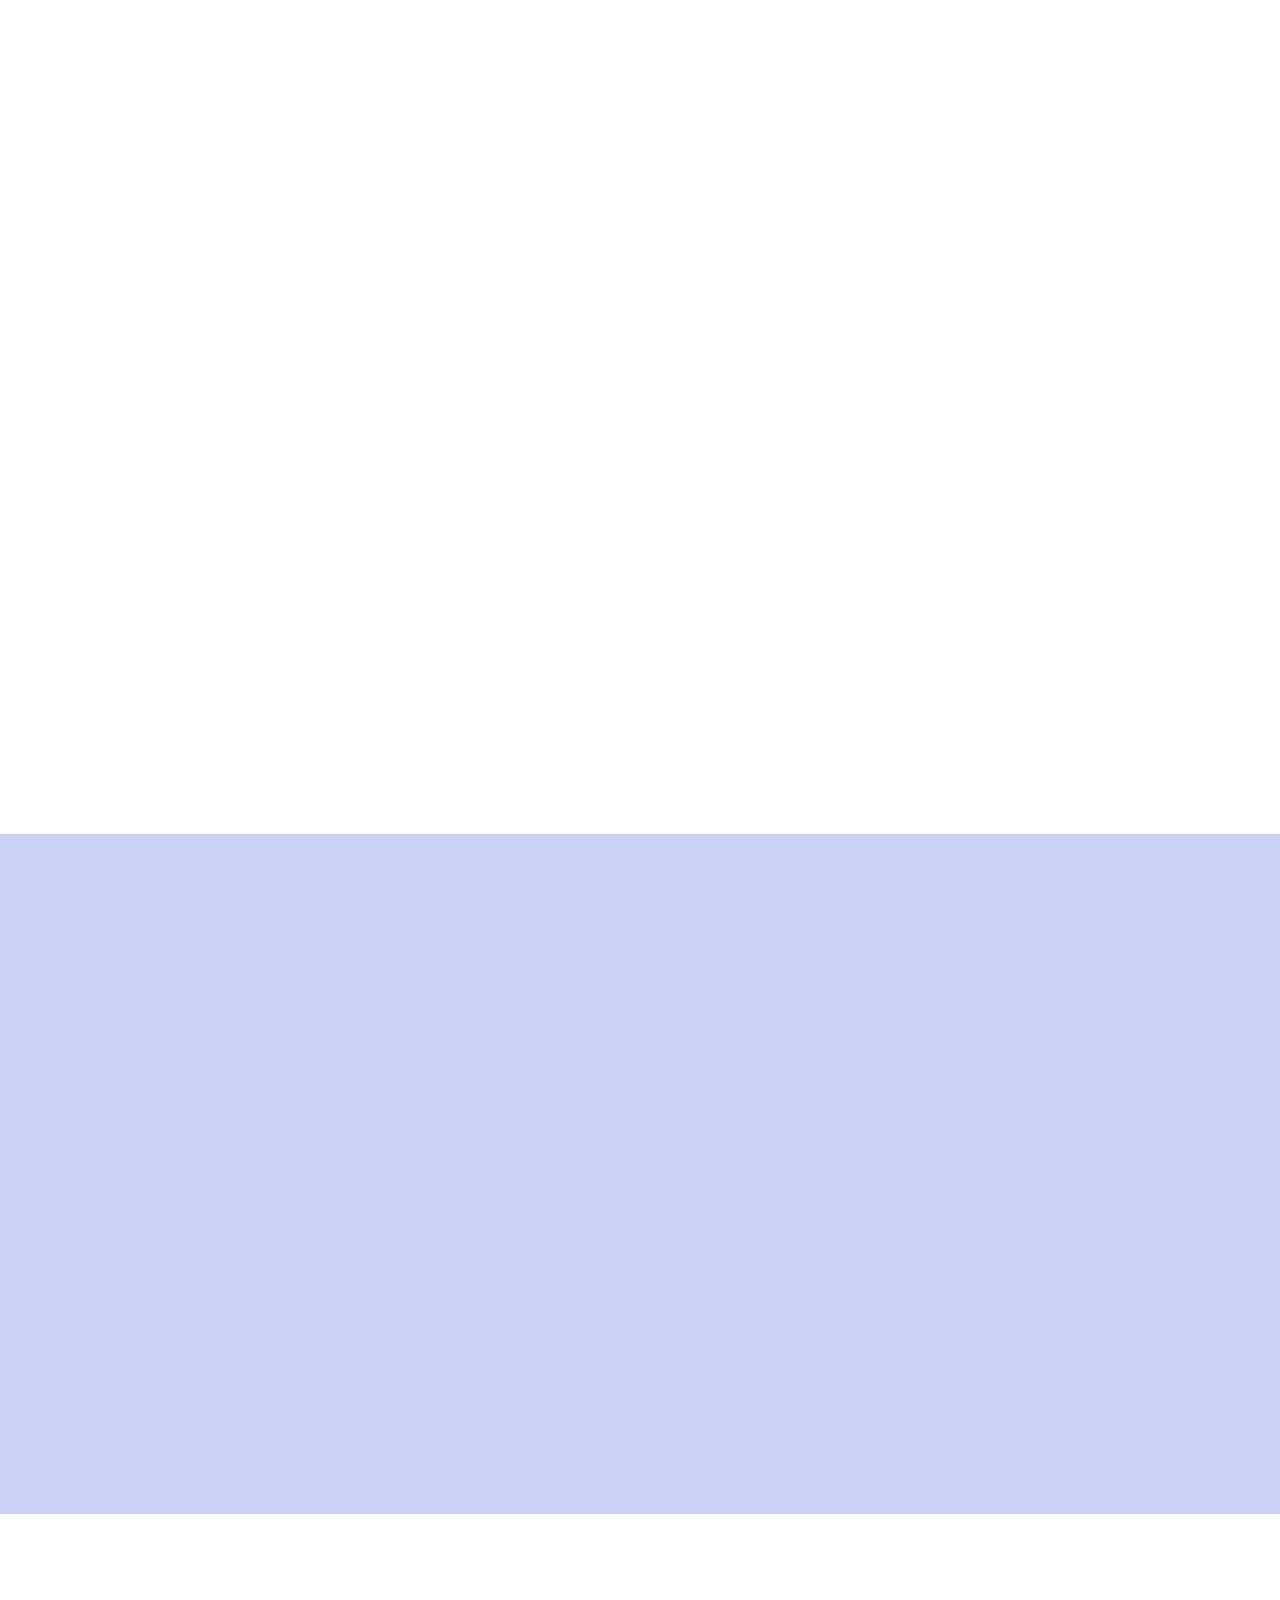
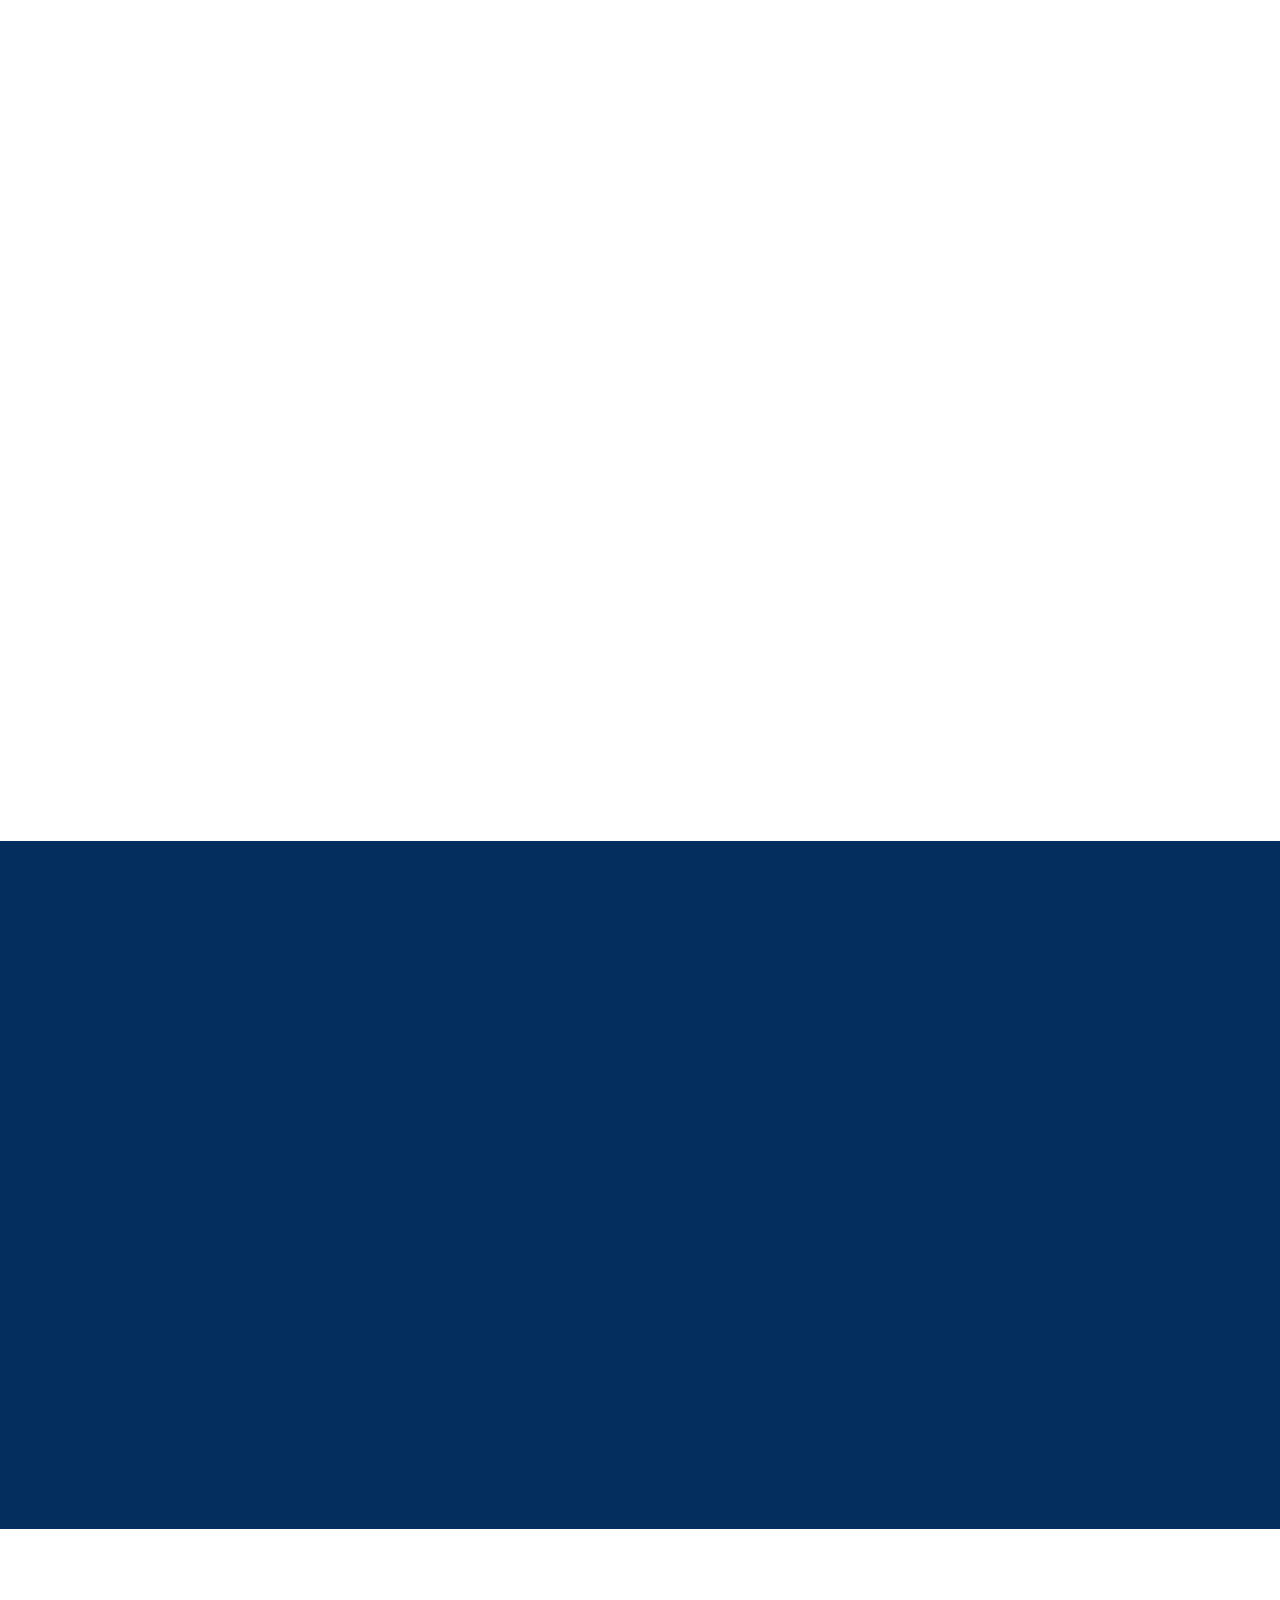
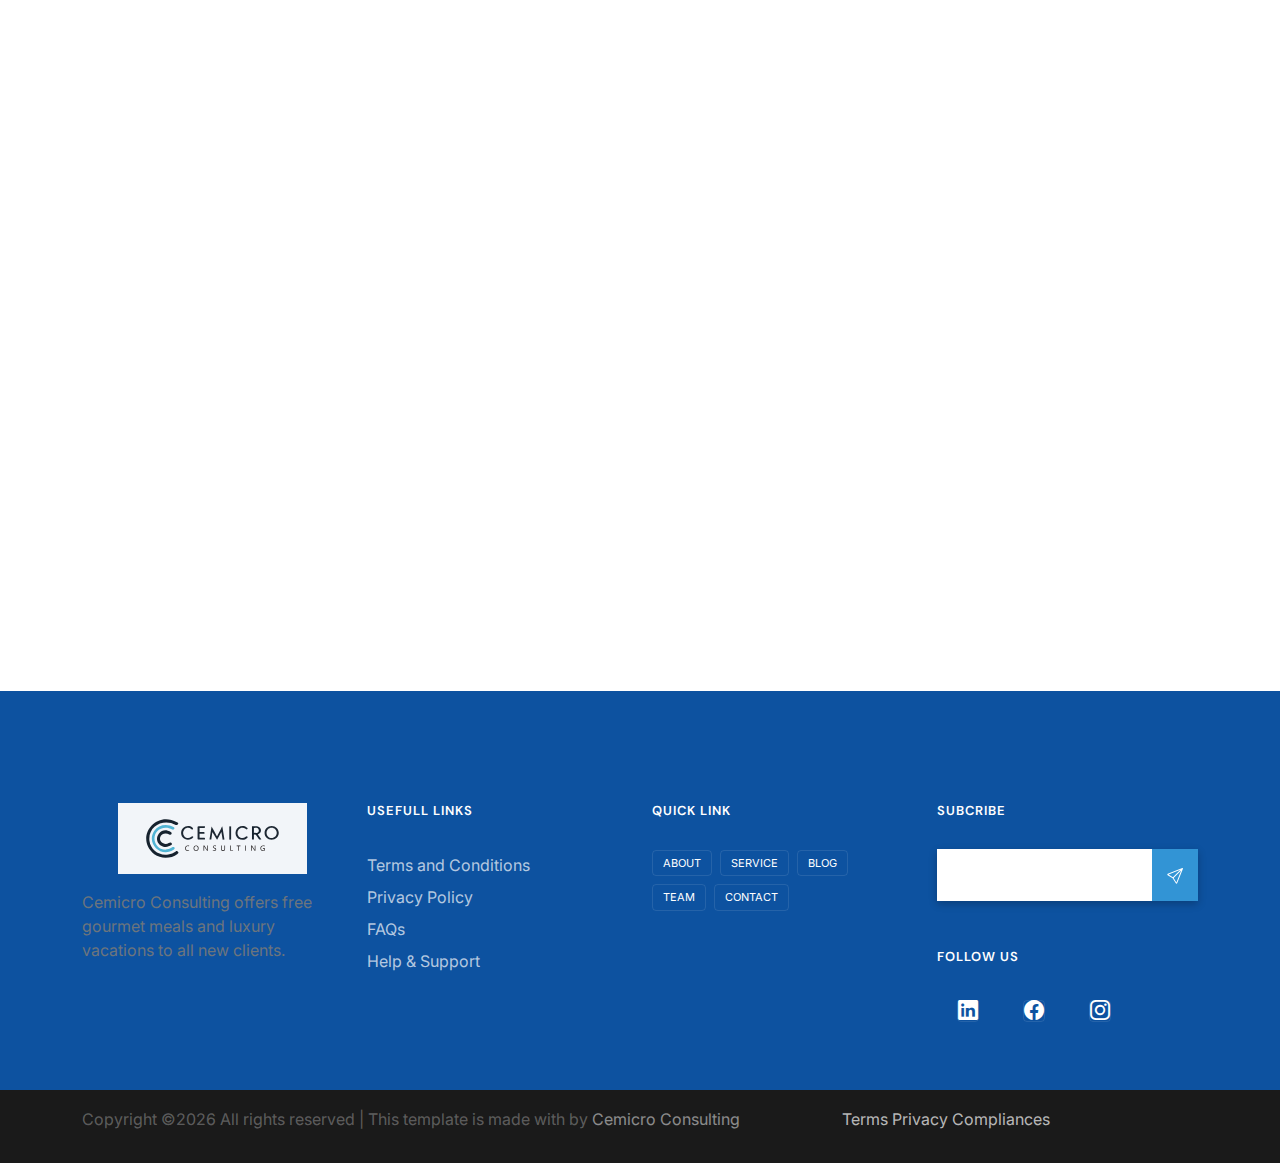
==== commit d57a8932: "mini chnages" ====
--- a/index.html
+++ b/index.html
@@ -49,14 +49,12 @@
         <!-- Spinner End -->
 
         <!-- Topbar Start -->
-        <div class="container-fluid topbar px-0 px-lg-4 bg-light py-2 d-none d-lg-block">
+        <!-- <div class="container-fluid topbar px-0 px-lg-4 bg-light py-2 d-none d-lg-block">
             <div class="container">
                 <div class="row gx-0 align-items-center">
                     <div class="col-lg-8 text-center text-lg-start mb-lg-0">
                         <div class="d-flex flex-wrap">
-                            <!-- <div class="border-end border-primary pe-3">
-                                <a href="#" class="text-muted small"><i class="fas fa-map-marker-alt text-primary me-2"></i> India</a>
-                            </div> -->
+                           
                             <div class="">
                                 <a href="mailto:info@mindmatrix.com" class="text-primary small top_email"><i class="fas fa-envelope text-dark me-2"></i><b>info@cemicroconsulting.com</b></a>
                             </div>
@@ -65,43 +63,24 @@
                     <div class="col-lg-4 text-center text-lg-end">
                         <div class="d-flex justify-content-end">
                             <div class="d-flex border-end border-primary pe-3">
-                                <!-- <a class="btn p-0 text-primary me-3" href="#"><i class="fab fa-facebook-f"></i></a>
-                                <a class="btn p-0 text-primary me-3" href="#"><i class="fab fa-twitter"></i></a>
-                                <a class="btn p-0 text-primary me-3" href="#"><i class="fab fa-instagram"></i></a> -->
+                               
                                 <a class="btn p-0 text-primary me-0" href="#"><i class="fab fa-linkedin-in"></i></a>
                             </div>
-                            <!-- <div class="dropdown ms-3">
-                                <a href="#" class="dropdown-toggle text-dark" data-bs-toggle="dropdown"><small><i class="fas fa-globe-europe text-primary me-2"></i> English</small></a>
-                                <div class="dropdown-menu rounded">
-                                    <a href="#" class="dropdown-item">English</a>
-                                    <a href="#" class="dropdown-item">Bangla</a>
-                                    <a href="#" class="dropdown-item">French</a>
-                                    <a href="#" class="dropdown-item">Spanish</a>
-                                    <a href="#" class="dropdown-item">Arabic</a>
-                                </div>
-                            </div> -->
-                        </div>
-                    </div>
-                </div>
-            </div>
-        </div>
+                            
+                        </div>
+                    </div>
+                </div>
+            </div>
+        </div> -->
         <!-- Topbar End -->
 
         <!-- Navbar & Hero Start -->
         <div class="container-fluid nav-bar px-0 px-lg-4 py-lg-0">
-            <div class="container">
+            <!-- <div class="container"> -->
                 <nav class="navbar navbar-expand-lg navbar-light"> 
                     <a href="#" class="navbar-brand p-0">
                         <div class="row">
-                            <div class="col-sm-3"><img src="img/logo3.svg" alt="" width="200px" ></div>
-                            <!-- <div class="col-sm-9"><h1 class=" mb-0" style="
-                                color: #0f3154;
-                                font-size: 27px;
-                                font-weight: 900;
-                                    line-height: 1;
-                            "> Mind<span style="color: #ffc411;">Matrix</span>  </h1> <span style="    font-size: 13px;
-    font-weight: 600;
-    color: #0f3154;">Services Private Limited</span></div> -->
+                            <div class="col-sm-12"><img src="img/logo3.svg" alt="" width="200px" ></div>
                         </div>
                         
                         <!-- <img src="img/logo.png" alt="Logo"> -->
@@ -112,23 +91,47 @@
                     <div class="collapse navbar-collapse" id="navbarCollapse">
                         <audio id="navClickSound" src="img/ok.mpeg"></audio>
                         <div class="navbar-nav mx-0 mx-lg-auto">
-                            <a href="index.html" class="nav-item nav-link mx-4  active">Home</a>
-                            <a href="#" class="nav-item nav-link mx-4 ">About</a>
-                            <a href="#" class="nav-item nav-link mx-4">Services</a>
-                            <a href="#" class="nav-item nav-link mx-4">Blog</a>
-                            <div class="nav-item dropdown ">
-                                <a href="#" class="nav-link mx-4" data-bs-toggle="dropdown">
-                                    <span class="dropdown-toggle">Pages</span>
-                                </a>
-                                <div class="dropdown-menu">
-                                    <a href="#" class="dropdown-item">Our Features</a>
-                                    <a href="#" class="dropdown-item">Our team</a>
-                                    <a href="#" class="dropdown-item">Testimonial</a>
-                                    <a href="#" class="dropdown-item">FAQs</a>
-                                    <a href="#" class="dropdown-item">404 Page</a>
-                                </div>
-                            </div>
-                            <a href="#" class="nav-item nav-link mx-4">Contact</a>
+                            <div class="navbar-nav mx-5 px-5" style="background-color: #f7f2f2;">
+                                <a href="index.html" class="nav-item nav-link mx-4  active">Home</a>
+                                <div class="nav-item dropdown ">
+                                    <a href="#" class="nav-link mx-4" data-bs-toggle="dropdown">
+                                        <span class="dropdown-toggle">About</span>
+                                    </a>
+                                    <div class="dropdown-menu">
+                                        <a href="#" class="dropdown-item">About Us</a>
+                                        <a href="#" class="dropdown-item">Partner</a>
+                                       
+                                    </div>
+                                </div>
+                                <div class="nav-item dropdown ">
+                                    <a href="#" class="nav-link mx-4" data-bs-toggle="dropdown">
+                                        <span class="dropdown-toggle">Services</span>
+                                    </a>
+                                    <div class="dropdown-menu">
+                                        <a href="#" class="dropdown-item">Business Analysis</a>
+                                        <a href="#" class="dropdown-item">Cloud Computing</a>
+                                        <a href="#" class="dropdown-item">Cryptocurrency</a>
+                                        <a href="#" class="dropdown-item">Project Reporting</a>
+                                        <a href="#" class="dropdown-item">Construction Estimator</a>
+                                    </div>
+                                </div>
+                                
+                                <div class="nav-item dropdown ">
+                                    <a href="#" class="nav-link mx-4" data-bs-toggle="dropdown">
+                                        <span class="dropdown-toggle">Industries</span>
+                                    </a>
+                                    <div class="dropdown-menu">
+                                        <a href="#" class="dropdown-item">Fintech</a>
+                                        <a href="#" class="dropdown-item">Data Analytics</a>
+                                        <a href="#" class="dropdown-item">Virtual Assistant</a>
+                                        <a href="#" class="dropdown-item">Remote Estimators</a>
+                                        <a href="#" class="dropdown-item">Construction Estimator</a>
+                                    </div>
+                                </div>
+                                <a href="#" class="nav-item nav-link mx-4">Blog</a>
+                                <a href="#" class="nav-item nav-link mx-4">Contact</a>
+
+                            </div>
                             <div class="nav-btn px-3">
                                 <!-- <button class="btn-search btn btn-primary btn-md-square rounded-circle flex-shrink-0" data-bs-toggle="modal" data-bs-target="#searchModal"><i class="fas fa-search"></i></button> -->
                                 <a href="#" class="btn btn-primary py-2 px-4 ms-3 flex-shrink-0"> Get a Quote</a>
@@ -173,7 +176,7 @@
                         </div>
                     </div> -->
                 </nav>
-            </div>
+            <!-- </div> -->
         </div>
         <!-- Navbar & Hero End -->
 
@@ -205,12 +208,15 @@
                     <div class="row g-4 align-items-center">
                       <div class="col-lg-7 animated fadeInLeft">
                         <div class="text-sm-center text-md-start">
-                          <h4 class="text-white  fw-bold mb-2 typing" data-text="Business Consulting">Business Consulting</h4>
-                          <h1 class="display-1 text-white mb-4">Strategic Business Consulting: <br> <span style="
+                            <div class="" style="height: 55px;">
+                                <h4 class="text-white  fw-bold mb-2 typing" data-text="Business Consulting"></h4>
+
+                            </div>
+                          <h1 class="display-1 text-white mb-4">Strategic Business Insights<br> <span style="
                             font-weight: 400;
                             font-size: 38px;
-                        ">Unlock Your Full Potential</span> </h1>
-                          <p class="mb-5 fs-5 ">With Cemocro Consulting, harness the power of strategic insights to drive sustainable growth. Our expert consultants align your vision with actionable plans, ensuring your business thrives in today's competitive landscape.</p>
+                        ">Maximize Your Business Growth</span> </h1>
+                          <p class="mb-5 fs-5 ">Partner with us and leverage our strategic expertise to propel your business forward. Our expert consultants work closely with you to tailor solutions. Thrive in the dynamic market with our innovative approaches and actionable strategies</p>
                           <div class="d-flex justify-content-center justify-content-md-start flex-shrink-0 mb-4">
                             <a class="btn btn-light rounded-pill py-3 px-4 px-md-5 me-2" href="#">Learn More</a>
                           </div>
@@ -225,19 +231,50 @@
                   </div>
                 </div>
               </div>
-            
+              <div class="header-carousel-item" style="background-color: #1363b6;">
+                <div class="carousel-caption">
+                    <div class="container">
+                        <div class="row gy-4 gy-lg-0 gx-0 gx-lg-5 align-items-center">
+                            <div class="col-lg-5 animated fadeInLeft">
+                                <div class="calrousel-img">
+                                    <img src="img/staff.png" class="img-fluid w-100" alt="">
+                                </div>
+                            </div>
+                            <div class="col-lg-7 animated fadeInRight">
+                                <div class="text-sm-center text-md-end">
+                                    <div class="" style="height: 55px;">
+                                        <h4 class="text-white  fw-bold mb-2 typing" data-text="Staffing Solutions">Staffing Solutions</h4>
+
+                                    </div>
+                                    <h1 class="display-1 text-white mb-4">Effective Staffing Solutions <br> <span style="
+                                        font-weight: 400;
+                                        font-size: 38px;
+                                    ">Empowering Your Business with Expert Teams</span> </h1>
+                                    <p class="mb-5 fs-5 ">Unlock your business's potential with our expert teams. We specialize in bespoke staffing solutions that boost productivity and innovation. Our strategic approach delivers professionals who fit your roles and enhance efficiency.</p>
+                                    <div class="d-flex justify-content-center justify-content-md-end flex-shrink-0 mb-4">
+                                        <a class="btn btn-dark rounded-pill py-3 px-4 px-md-5 ms-2" href="#">Learn More</a>
+                                    </div>
+                                </div>
+                            </div>
+                        </div>
+                    </div>
+                </div>
+            </div>
             <div class="header-carousel-item" style="background-color: #1363b6;">
                 <div class="carousel-caption">
                   <div class="container">
                     <div class="row g-4 align-items-center">
                       <div class="col-lg-7 animated fadeInLeft">
                         <div class="text-sm-center text-md-start">
-                          <h4 class="text-white fw-bold mb-2 typing" data-text="Staffing Solutions">Staffing Solutions</h4>
-                          <h1 class="display-1 text-white mb-4">Precision Staffing Solutions: <br> <span style="
+                            <div class="" style="height: 55px;">
+                                <h4 class="text-white fw-bold mb-2 typing" data-text="IT Solutions">IT Solutions</h4>
+
+                            </div>
+                          <h1 class="display-1 text-white mb-4">Next-Gen IT Strategies <br> <span style="
                             font-weight: 400;
                             font-size: 38px;
-                        ">Building the Right Teams for Success</span> </h1>
-                          <p class="mb-5 fs-5 text-light ">Your business deserves the best talent. At Cemocro Consulting, we specialize in connecting you with skilled professionals who fit your unique needs, driving productivity and innovation across your organization.</p>
+                        ">Drive Innovation and Progress</span> </h1>
+                          <p class="mb-5 fs-5 text-light ">Elevate your business with custom IT strategies from our expert team. Harness advanced technology integration and deployment to lead industry advancements, enhance operational efficiency, and achieve exceptional results.</p>
                           <div class="d-flex justify-content-center justify-content-md-start flex-shrink-0 mb-4">
                             <a class="btn btn-light rounded-pill py-3 px-4 px-md-5 me-2" href="#">Learn More</a>
                           </div>
@@ -253,32 +290,7 @@
                 </div>
               </div>
             
-            <div class="header-carousel-item" style="background-color: #1363b6;">
-                <div class="carousel-caption">
-                    <div class="container">
-                        <div class="row gy-4 gy-lg-0 gx-0 gx-lg-5 align-items-center">
-                            <div class="col-lg-5 animated fadeInLeft">
-                                <div class="calrousel-img">
-                                    <img src="img/staff.png" class="img-fluid w-100" alt="">
-                                </div>
-                            </div>
-                            <div class="col-lg-7 animated fadeInRight">
-                                <div class="text-sm-center text-md-end">
-                                    <h4 class="text-white  fw-bold mb-2 typing" data-text="IT Solutions">IT Solutions</h4>
-                                    <h1 class="display-1 text-white mb-4">Cutting-Edge IT Solutions <br> <span style="
-                                        font-weight: 400;
-                                        font-size: 38px;
-                                    ">Innovate and Transform</span> </h1>
-                                    <p class="mb-5 fs-5 ">Stay ahead of the curve with Cemocro Consulting’s tailored IT solutions. From seamless integration to advanced technology deployment, we empower your business with the tools needed to achieve operational excellence.</p>
-                                    <div class="d-flex justify-content-center justify-content-md-end flex-shrink-0 mb-4">
-                                        <a class="btn btn-dark rounded-pill py-3 px-4 px-md-5 ms-2" href="#">Learn More</a>
-                                    </div>
-                                </div>
-                            </div>
-                        </div>
-                    </div>
-                </div>
-            </div>
+            
         </div>
         
         
@@ -289,9 +301,9 @@
         <div class="container-fluid feature bg-light-blue py-5">
             <div class="container py-5">
                 <div class="text-center mx-auto pb-5 wow fadeInUp" data-wow-delay="0.2s" style="max-width: 800px;">
-                    <h1 class="display-4 mb-4 text-primary">Who we are</h1>
-                    <h4 class="">Services We Are Offering to Our Customers</h4>
-                    <p class="mb-0">Lorem ipsum dolor, sit amet consectetur adipisicing elit. Tenetur adipisci facilis cupiditate recusandae aperiam temporibus corporis itaque quis facere, numquam, ad culpa deserunt sint dolorem autem obcaecati, ipsam mollitia hic.
+                    <h1 class="display-4 mb-4 text-primary">What We Do</h1>
+                    <h4 class="">Empowering Organizational Excellence</h4>
+                    <p class="mb-0">We empower organizations to enhance their IT managed services and operational processes. Through expert consulting and strategic services, we focus on delivering tangible benefits and transformative outcomes.
                     </p>
                 </div>
                 <div class="row g-4">
@@ -300,10 +312,10 @@
                             <div class="feature-icon p-4 mb-4">
                                 <!-- <i class="far fa-handshake fa-3x"></i> -->
                                 <!-- <i class="fas fa-search fa-3x"></i> -->
-                                <i class="fab fa-searchengin fa-3x"></i>
-                            </div>
-                            <h4 class="mb-4">Business Analysis</h4>
-                            <p class="mb-4">Lorem ipsum dolor sit amet consectetur adipisicing elit. Ea hic laborum odit pariatur...
+                                <i class="fas fa-search fa-3x"></i>
+                            </div>
+                            <h4 class="mb-4">Delivering Quality and Timeliness</h4>
+                            <p class="mb-4">We provide high-quality, time-sensitive service solutions that meet your strategic needs.
                             </p>
                             <a class="btn btn-primary rounded-pill py-2 px-4" href="#">Learn More</a>
                         </div>
@@ -313,8 +325,8 @@
                             <div class="feature-icon p-4 mb-4">
                                 <i class="fa fa-dollar-sign fa-3x"></i>
                             </div>
-                            <h4 class="mb-4">Finance</h4>
-                            <p class="mb-4">Lorem ipsum dolor sit amet consectetur adipisicing elit. Ea hic laborum odit pariatur...
+                            <h4 class="mb-4">Custom Software Development</h4>
+                            <p class="mb-4">We create tailored software applications designed to support our clients' unique requirements.
                             </p>
                             <a class="btn btn-primary rounded-pill py-2 px-4" href="#">Learn More</a>
                         </div>
@@ -324,8 +336,8 @@
                             <div class="feature-icon p-4 mb-4">
                                 <i class="fa fa-bullseye fa-3x"></i>
                             </div>
-                            <h4 class="mb-4">Reports Analysis</h4>
-                            <p class="mb-4">Lorem ipsum dolor sit amet consectetur adipisicing elit. Ea hic laborum odit pariatur...
+                            <h4 class="mb-4">Strategic IT Alignment</h4>
+                            <p class="mb-4">We align IT frameworks with your business initiatives to drive meaningful impact. <br> <br>
                             </p>
                             <a class="btn btn-primary rounded-pill py-2 px-4" href="#">Learn More</a>
                         </div>
@@ -339,8 +351,8 @@
 
 
                             </div>
-                            <h4 class="mb-4">Cryptocurrency</h4>
-                            <p class="mb-4">Lorem ipsum dolor sit amet consectetur adipisicing elit. Ea hic laborum odit pariatur...
+                            <h4 class="mb-4">Adaptive Flexibility</h4>
+                            <p class="mb-4">Our solutions are built to continuously adapt to the dynamic global market, ensuring sustained relevance .
                             </p>
                             <a class="btn btn-primary rounded-pill py-2 px-4" href="#">Learn More</a>
                         </div>
@@ -356,15 +368,15 @@
                 <div class="row g-5">
                     <div class="col-xl-6 wow fadeInLeft" data-wow-delay="0.2s">
                         <div class="about-item-content bg-white rounded p-5 h-100">
-                            <h4 class="text-primary">About Our Company</h4>
-                            <h1 class="display-4 mb-4">Sunt debitis sint tempora adipisicing</h1>
-                            <p>Lorem ipsum, dolor sit amet consectetur adipisicing elit. Sunt debitis sint tempora. Corporis consequatur illo blanditiis voluptates aperiam quos aliquam totam aliquid rem explicabo,
+                            <h4 class="text-primary">About Us</h4>
+                            <h1 class="display-4 mb-4">A Passionate Leader in Staffing Solutions and Product Development</h1>
+                            <p>Cemicro designs and builds intelligent platforms that create impactful experiences, fostering genuine interactions between your business and its customers. Powered by the software engineering talent, we provide robust, scalable, and dependable software solutions to clients worldwide.
                             </p>
-                            <p>Lorem ipsum dolor sit amet consectetur adipisicing elit. Beatae praesentium recusandae eligendi modi hic
+                            <p>By developing custom software with advanced technology and industry best practices, we enable businesses to achieve their digital goals and drive growth. Our Company adds value to
                             </p>
-                            <p class="text-dark"><i class="fa fa-check text-primary me-3"></i>Lorem, ipsum dolor.</p>
-                            <p class="text-dark"><i class="fa fa-check text-primary me-3"></i>Lorem, ipsum dolor.</p>
-                            <p class="text-dark mb-4"><i class="fa fa-check text-primary me-3"></i>Lorem, ipsum dolor.</p>
+                            <p class="text-dark"><i class="fa fa-check text-primary me-3"></i>Software development project</p>
+                            <p class="text-dark"><i class="fa fa-check text-primary me-3"></i>Analyzing client’s requirements</p>
+                            <p class="text-dark mb-4"><i class="fa fa-check text-primary me-3"></i>Identify optimal technologies for the development</p>
                             <a class="btn btn-primary rounded-pill py-3 px-5" href="#">More Information</a>
                         </div>
                     </div>
@@ -382,7 +394,7 @@
                                             <span class="text-primary fs-2 fw-bold" data-toggle="counter-up">129</span>
                                             <span class="h1 fw-bold text-primary">+</span>
                                         </div>
-                                        <h4 class="mb-0 text-dark">Live Projects</h4>
+                                        <h4 class="mb-0 text-dark">In-House Expertise</h4>
                                     </div>
                                 </div>
                                 <div class="col-sm-6">
@@ -391,7 +403,7 @@
                                             <span class="text-primary fs-2 fw-bold" data-toggle="counter-up">99</span>
                                             <span class="h1 fw-bold text-primary">+</span>
                                         </div>
-                                        <h4 class="mb-0 text-dark">Service Categories</h4>
+                                        <h4 class="mb-0 text-dark">Engaged Client Partnerships</h4>
                                     </div>
                                 </div>
                                 <div class="col-sm-6">
@@ -400,7 +412,7 @@
                                             <span class="text-primary fs-2 fw-bold" data-toggle="counter-up">556</span>
                                             <span class="h1 fw-bold text-primary">+</span>
                                         </div>
-                                        <h4 class="mb-0 text-dark">Lorem, ipsum dolor.</h4>
+                                        <h4 class="mb-0 text-dark">Customized Solutions</h4>
                                     </div>
                                 </div>
                                 <div class="col-sm-6">
@@ -409,7 +421,7 @@
                                             <span class="text-primary fs-2 fw-bold" data-toggle="counter-up">967</span>
                                             <span class="h1 fw-bold text-primary">+</span>
                                         </div>
-                                        <h4 class="mb-0 text-dark">Happy Client</h4>
+                                        <h4 class="mb-0 text-dark">Strategic Innovations</h4>
                                     </div>
                                 </div>
                             </div>
@@ -445,9 +457,9 @@
         <div class="container-fluid service py-5">
             <div class="container py-5">
                 <div class="text-center mx-auto pb-5 wow fadeInUp" data-wow-delay="0.2s" style="max-width: 800px;">
-                    <h4 class="text-primary">Our Services</h4>
+                    <h4 class="text-primary">Our Featured Services</h4>
                     <h1 class="display-4 mb-4">We Provide Best Services</h1>
-                    <p class="mb-0">Lorem ipsum dolor, sit amet consectetur adipisicing elit. Tenetur adipisci facilis cupiditate recusandae aperiam temporibus corporis itaque quis facere, numquam, ad culpa deserunt sint dolorem autem obcaecati, ipsam mollitia hic.
+                    <p class="mb-0">Discover precisely what you need for your software development and outsourcing projects at Strawberry. We offer expert services across all leading technologies and platforms, tailored to ensure your success and meet your specific requirements.
                     </p>
                 </div>
                 <div class="row g-4 justify-content-center">
@@ -461,8 +473,8 @@
                             </div>
                             <div class="service-content p-4">
                                 <div class="service-content-inner">
-                                    <a href="#" class="d-inline-block h4 mb-4">Data Analytics </a>
-                                    <p class="mb-4">Lorem ipsum dolor sit amet consectetur adipisicing elit. Perspiciatis, eum!</p>
+                                    <a href="#" class="d-inline-block h4 mb-4">Website Design and Development </a>
+                                    <p class="mb-4">Craft a stunning online presence with our expert website design and development services, tailored to engage your audience</p>
                                     <a class="btn btn-primary rounded-pill py-2 px-4" href="#">Read More</a>
                                 </div>
                             </div>
@@ -478,8 +490,8 @@
                             </div>
                             <div class="service-content p-4">
                                 <div class="service-content-inner">
-                                    <a href="#" class="d-inline-block h4 mb-4">Cybersecurity </a>
-                                    <p class="mb-4">Lorem ipsum dolor sit amet consectetur adipisicing elit. Perspiciatis, eum!</p>
+                                    <a href="#" class="d-inline-block h4 mb-4">Mobility Solution </a>
+                                    <p class="mb-4">Unlock seamless connectivity with our innovative mobility solutions tailored for your business needs.</p>
                                     <a class="btn btn-primary rounded-pill py-2 px-4" href="#">Read More</a>
                                 </div>
                             </div>
@@ -495,8 +507,8 @@
                             </div>
                             <div class="service-content p-4">
                                 <div class="service-content-inner">
-                                    <a href="#" class="d-inline-block h4 mb-4">Software Development</a>
-                                    <p class="mb-4">Lorem ipsum dolor sit amet consectetur adipisicing elit. Perspiciatis, eum!</p>
+                                    <a href="#" class="d-inline-block h4 mb-4">Staffing Solution</a>
+                                    <p class="mb-4">Build your own virtual staff and efficiently manage operations from our advanced top-notch facilities.</p>
                                     <a class="btn btn-primary rounded-pill py-2 px-4" href="#">Read More</a>
                                 </div>
                             </div>
@@ -512,8 +524,8 @@
                             </div>
                             <div class="service-content p-4">
                                 <div class="service-content-inner">
-                                    <a href="#" class="d-inline-block h4 mb-4">Digital Marketing</a>
-                                    <p class="mb-4">Lorem ipsum dolor sit amet consectetur adipisicing elit. Perspiciatis, eum!</p>
+                                    <a href="#" class="d-inline-block h4 mb-4">Search Engine Optimization</a>
+                                    <p class="mb-4">Boost your online visibility and drive traffic with our strategic search engine optimization services.</p>
                                     <a class="btn btn-primary rounded-pill py-2 px-4" href="#">Read More</a>
                                 </div>
                             </div>
@@ -541,36 +553,36 @@
                                 <div class="accordion-item">
                                     <h2 class="accordion-header" id="headingOne">
                                         <button class="accordion-button border-0" type="button" data-bs-toggle="collapse" data-bs-target="#collapseOne" aria-expanded="true" aria-controls="collapseOne">
-                                            Q: Lorem ipsum dolor sit amet.?
+                                            1. What IT Services do you offer?
                                         </button>
                                     </h2>
                                     <div id="collapseOne" class="accordion-collapse collapse show active" aria-labelledby="headingOne" data-bs-parent="#accordionExample">
                                         <div class="accordion-body rounded">
-                                            A: Lorem ipsum dolor sit amet consectetur adipisicing elit. Mollitia distinctio enim quisquam. Inventore rem, sint beatae dignissimos voluptatibus ad iusto excepturi atque, iste nisi, temporibus fugit? Numquam quisquam dolorem tempora..
+                                            A: Our IT Services cover a wide spectrum, including software development, cryptocurrency, blockchain, and many more. We tailor solutions to meet your specific business objectives.
                                         </div>
                                     </div>
                                 </div>
                                 <div class="accordion-item">
                                     <h2 class="accordion-header" id="headingTwo">
                                         <button class="accordion-button collapsed" type="button" data-bs-toggle="collapse" data-bs-target="#collapseTwo" aria-expanded="false" aria-controls="collapseTwo">
-                                            Q: Lorem ipsum dolor sit amet consectetur adipisicing elit. Optio.?
+                                            2. What sets your Consulting services apart?
                                         </button>
                                     </h2>
                                     <div id="collapseTwo" class="accordion-collapse collapse" aria-labelledby="headingTwo" data-bs-parent="#accordionExample">
                                         <div class="accordion-body">
-                                            A: Lorem ipsum dolor sit amet consectetur adipisicing elit. Ducimus cum dolore consequuntur at eum vel ad et deleniti, officiis omnis sapiente id rem soluta ipsam sed nihil adipisci. Laudantium, reprehenderit..
+                                            A: Our consulting services harness industry knowledge and technological expertise to deliver strategic insights. We collaborate closely to align technology solutions with your business goals, driving sustainable growth.
                                         </div>
                                     </div>
                                 </div>
                                 <div class="accordion-item">
                                     <h2 class="accordion-header" id="headingThree">
                                         <button class="accordion-button collapsed" type="button" data-bs-toggle="collapse" data-bs-target="#collapseThree" aria-expanded="false" aria-controls="collapseThree">
-                                            Q: Lorem ipsum dolor, sit amet consectetur adipisicing elit.?
+                                            3. How can IT Consulting benefit my business strategy?
                                         </button>
                                     </h2>
                                     <div id="collapseThree" class="accordion-collapse collapse" aria-labelledby="headingThree" data-bs-parent="#accordionExample">
                                         <div class="accordion-body">
-                                            A: Lorem ipsum dolor sit amet consectetur adipisicing elit. Quo, eos, eaque debitis alias fugiat similique numquam quas ducimus laborum nulla dolor ea necessitatibus, hic ullam. Totam commodi excepturi quasi ratione?.
+                                            A: IT Consulting refines your business strategy by uncovering technology opportunities, optimizing processes, and aligning your IT infrastructure with industry best practices, driving innovation and boosting competitiveness.
                                         </div>
                                     </div>
                                 </div>
@@ -591,7 +603,7 @@
                 <div class="text-center mx-auto pb-5 wow fadeInUp" data-wow-delay="0.2s" style="max-width: 800px;">
                     <h4 class="text-primary">From Blog</h4>
                     <h1 class="display-4 mb-4">News And Updates</h1>
-                    <p class="mb-0">Lorem ipsum dolor, sit amet consectetur adipisicing elit. Tenetur adipisci facilis cupiditate recusandae aperiam temporibus corporis itaque quis facere, numquam, ad culpa deserunt sint dolorem autem obcaecati, ipsam mollitia hic.
+                    <p class="mb-0">Explore our latest blog for insights on industry trends, tips, and innovations. Stay updated with fresh perspectives to stay informed and ahead of the curve in your field.
                     </p>
                 </div>
                 <div class="row g-4 justify-content-center">
--- a/css/style.css
+++ b/css/style.css
@@ -110,6 +110,7 @@
     vertical-align: middle;
     margin-left: 8px;
     color: var(--bs-primary);
+    /* color: var(--bs-primary); */
 }
 
 .topbar .dropdown .dropdown-menu a:hover {
@@ -234,6 +235,7 @@
         flex-direction: column;
         justify-content: start;
         align-items: start;
+        margin: 4px 5px !important;
     }
 
     .navbar .navbar-nav .nav-btn {
@@ -248,6 +250,7 @@
         padding-bottom: 20px;
         background: var(--bs-light);
         border-radius: 10px;
+        margin-left: -25px !important;
     }
 
     .navbar.navbar-expand-lg .navbar-toggler {
@@ -269,7 +272,25 @@
 .dropdown .dropdown-menu .dropdown-item:hover {
     background: var(--bs-primary);
     color: var(--bs-white);
-}
+   
+}
+
+.dropdown-menu {
+    
+   
+    width: 100%;
+    padding: .5rem 0;
+    margin: 0;
+    font-size: 1rem;
+    color: #787878;
+    text-align: left;
+    list-style: none;
+    background-color: #fff;
+    background-clip: padding-box;
+    border: 1px solid rgba(0, 0, 0, .15);
+    border-radius: 10px;
+}
+
 
 @media (min-width: 992px) {
     .navbar {
@@ -287,7 +308,7 @@
         display: flex;
         justify-content: center;
         align-items: center;
-        background: var(--bs-light);
+        /* background: var(--bs-light); */
         border-radius: 10px;
     }
 
@@ -300,13 +321,15 @@
     .navbar .nav-item .dropdown-menu {
         display: block;
         visibility: hidden;
-        top: 100%;
+        top: 65%;
         transform: rotateX(-75deg);
         transform-origin: 0% 0%;
         border: 0;
         border-radius: 10px;
         transition: .5s;
         opacity: 0;
+        margin-left: -22px;
+        width: auto;
     }
 
     .navbar .nav-item:hover .dropdown-menu {
